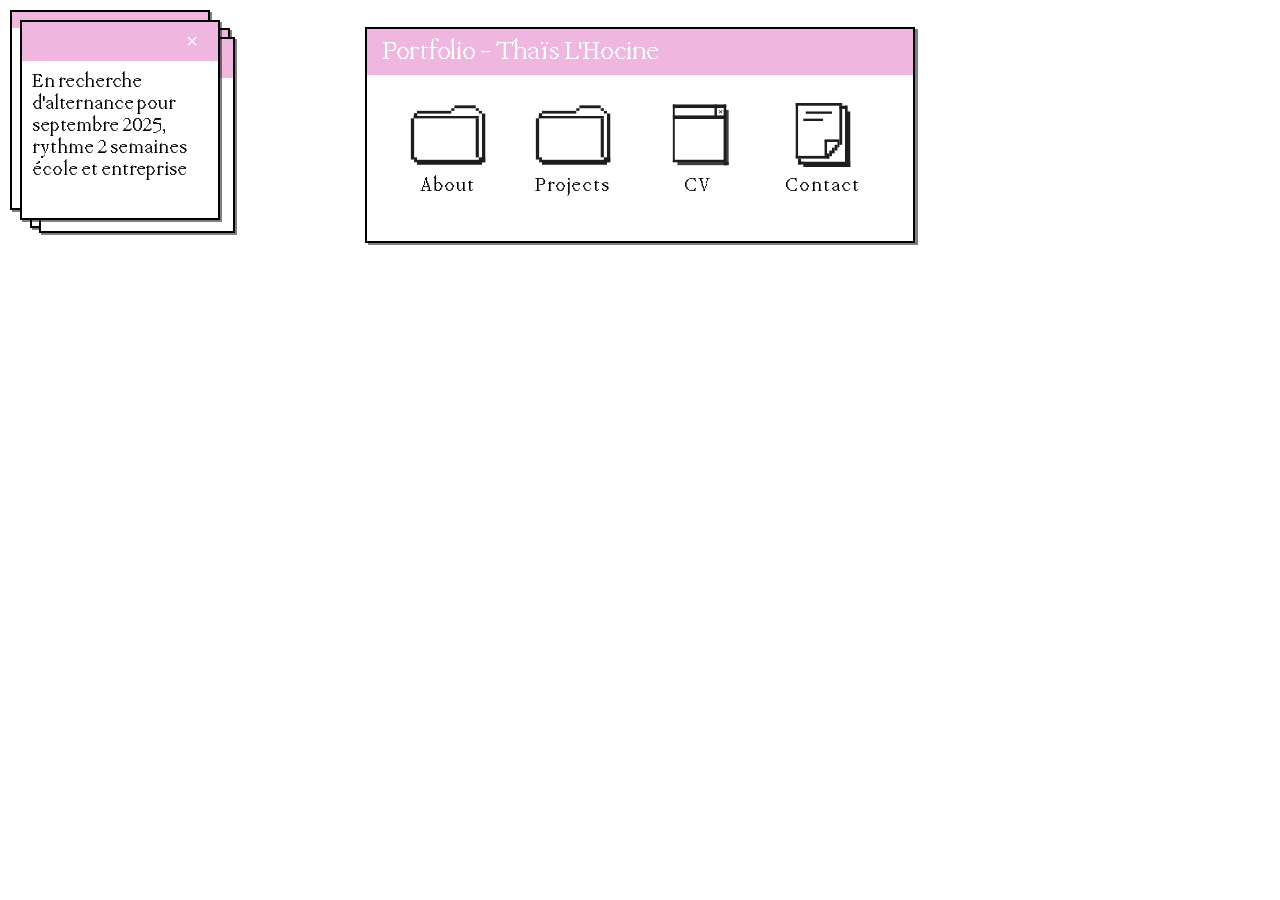
==== index.html @ cab05cb4 "Update index.html" ====
<!DOCTYPE html>
<html lang="fr">
<head>
    <meta charset="UTF-8">
    <meta name="viewport" content="width=device-width, initial-scale=1.0">
    <title>Thaïs L'Hocine - Portfolio</title>
    <link rel="stylesheet" href="style.css">
</head>
<body>
    
    
    <video id="background-video" autoplay loop muted playsinline>
        <source src="ma-video.mp4" type="video/mp4">
    </video>

    <div class="">
        <div class="window" id="main-window">
            <div class="window-header">
                <div class="window-title">Portfolio - Thaïs L'Hocine</div>
            </div>
            
            <div class="window-content">
                <div class="folder-grid">
                    <div class="folder" data-section="about">
                        <img class="folder-icon" src="projects.svg" alt="About">
                        <span>About</span>
                    </div>
                    <div class="folder" data-section="projects">
                        <img class="folder-icon" src="projects.svg" alt="Projects">
                        <span>Projects</span>
                    </div>
                    <div class="folder" data-section="cv">
                        <img class="folder-icon" src="cv.svg" alt="CV">
                        <span>CV</span>
                    </div>
                    <div class="folder" data-section="contact">
                        <img class="folder-icon" src="contact.svg" alt="Contact">
                        <span>Contact</span>
                    </div>
                </div>
            </div>
        </div>
    </div>

</body>
</html>

</body>
</html>

        <!-- About Windows Stack -->
        <div class="about-window-stack">
            <div class="about-window section-window">
                <div class="window-header">
                    <div class="window-title">About</div>
                    <button class="close-button">×</button>
                </div>
                <div class="window-content">
                    <h1>Thaïs L'Hocine</h1>
                    <br>
                    <p>Bonjour,
                    <br>
                        Je m'appelle Thaïs L'Hocine, étudiante à
                         Gobelins Paris en DN MADE Design numérique
                        spécialité code.
                        </p>
                        <p>Je suis à la recherche d'une
                        alternance où je pourrai mettre en pratique les
                        acquis de ma formation et y évoluer
                        professionnellement.</p>
                </div>
            </div>
            <div class="about-window section-window">
                <div class="window-header">
                    <div class="window-title">About</div>
                    <button class="close-button">×</button>
                </div>
                <div class="window-content">
                    <h1>Thaïs L'Hocine</h1>
                    <br>
                    <p>Bonjour,
                    <br>
                        je m'appelle Thaïs L'Hocine, étudiante à
                        l'école des Gobelins en DN MADE Design numérique
                        spécialité code.
                        </p>
                        <p>Je suis à la recherche d'une
                        alternance où je pourrai mettre en pratique les
                        acquis de ma formation et y évoluer
                        professionnellement.</p>
                </div>
            </div>
            <div class="about-window section-window">
                <div class="window-header">
                    <div class="window-title">About</div>
                    <button class="close-button">×</button>
                </div>
                <div class="window-content">
                    <h1>Thaïs L'Hocine</h1>
                    <br>
                    <p>Bonjour,
                    <br>
                        je m'appelle Thaïs L'Hocine, étudiante à
                        l'école des Gobelins en DN MADE Design numérique
                        spécialité code.
                        </p>
                        <p>Je suis à la recherche d'une
                        alternance où je pourrai mettre en pratique les
                        acquis de ma formation et y évoluer
                        professionnellement.</p>
                </div>
            </div>
        </div>

        <!-- Projects Windows Stack -->
        <div class="project-window-stack">
            <div class="projects-window section-window">
                <div class="window-header">
                    <div class="window-title">Projects</div>
                    <button class="close-button">×</button>
                </div>
                <div class="window-content">
                    <div class="projects-grid" id="projects-grid"></div>
                </div>
            </div>
            <div class="projects-window section-window">
                <div class="window-header">
                    <div class="window-title">Projects</div>
                    <button class="close-button">×</button>
                </div>
                <div class="window-content">
                    <div class="projects-grid"></div>
                </div>
            </div>
            <div class="projects-window section-window">
                <div class="window-header">
                    <div class="window-title">Projects</div>
                    <button class="close-button">×</button>
                </div>
                <div class="window-content">
                    <div class="projects-grid"></div>
                </div>
            </div>
        </div>

        <!-- CV Windows Stack -->
        <div class="cv-window-stack">
            <div class="cv-window section-window">
                <div class="window-header">
                    <div class="window-title">CV</div>
                    <button class="close-button">×</button>
                </div>
                <div class="window-content">
                    <h2>Qui suis-je ?</h2>
                    <div class="cv-content">
                        <h3>Formation</h3>
                        <p>DN MADE Design </p>
                            Gobelins Paris </p>

                        <a href="cv-thais-lhocine.pdf" download class="download-cv-btn">
                            <svg width="24" height="24" viewBox="0 0 24 24" fill="none" stroke="currentColor" stroke-width="2">
                                <path d="M21 15v4a2 2 0 0 1-2 2H5a2 2 0 0 1-2-2v-4"/>
                                <polyline points="7 10 12 15 17 10"/>
                                <line x1="12" y1="15" x2="12" y2="3"/>
                            </svg>
                            Mon CV.pdf
                        </a>
                    </div>
                </div>
            </div>
            <div class="cv-window section-window">
                <div class="window-header">
                    <div class="window-title">CV</div>
                    <button class="close-button">×</button>
                </div>
                <div class="window-content">
                    <h2>Curriculum Vitae</h2>
                    <div class="cv-content">
                        <p>DN MADE Design </p>
                            Gobelins Paris </p>

                        <a href="cv-thais-lhocine.pdf" download class="download-cv-btn">
                            <svg width="24" height="24" viewBox="0 0 24 24" fill="none" stroke="currentColor" stroke-width="2">
                                <path d="M21 15v4a2 2 0 0 1-2 2H5a2 2 0 0 1-2-2v-4"/>
                                <polyline points="7 10 12 15 17 10"/>
                                <line x1="12" y1="15" x2="12" y2="3"/>
                            </svg>
                            Mon CV.pdf
                        </a>
                    </div>
                </div>
            </div>
            <div class="cv-window section-window">
                <div class="window-header">
                    <div class="window-title">CV</div>
                    <button class="close-button">×</button>
                </div>
                <div class="window-content">
                    <h2>Curriculum Vitae</h2>
                    <div class="cv-content">
                        <p>DN MADE Design </p>
                            Gobelins Paris </p>
                        <a href="cv-thais-lhocine.pdf" download class="download-cv-btn">
                            <svg width="24" height="24" viewBox="0 0 24 24" fill="none" stroke="currentColor" stroke-width="2">
                                <path d="M21 15v4a2 2 0 0 1-2 2H5a2 2 0 0 1-2-2v-4"/>
                                <polyline points="7 10 12 15 17 10"/>
                                <line x1="12" y1="15" x2="12" y2="3"/>
                            </svg>
                            Mon CV.pdf
                        </a>
                    </div>
                </div>
            </div>
        </div>

        <!-- Contact Windows Stack -->
        <div class="contact-window-stack">
            <div class="contact-window section-window">
                <div class="window-header">
                    <div class="window-title">Contact</div>
                    <button class="close-button">×</button>
                </div>
                <div class="window-content">
                    <div class="contact-links">
                        <a href="mailto:thais.lhocine@edu.gobelins.fr" class="contact-link">
                            <svg width="24" height="24" viewBox="0 0 24 24" fill="none" stroke="currentColor" stroke-width="2">
                                <rect width="20" height="16" x="2" y="4" rx="2"/>
                                <path d="m22 7-8.97 5.7a1.94 1.94 0 0 1-2.06 0L2 7"/>
                            </svg>
                            thais.lhoc@gmail.com
                        </a>
                        <a href="tel:0766667687" class="contact-link">
                            <svg width="24" height="24" viewBox="0 0 24 24" fill="none" stroke="currentColor" stroke-width="2">
                                <path d="M22 16.92v3a2 2 0 0 1-2.18 2 19.79 19.79 0 0 1-8.63-3.07 19.5 19.5 0 0 1-6-6 19.79 19.79 0 0 1-3.07-8.67A2 2 0 0 1 4.11 2h3a2 2 0 0 1 2 1.72 12.84 12.84 0 0 0 .7 2.81 2 2 0 0 1-.45 2.11L8.09 9.91a16 16 0 0 0 6 6l1.27-1.27a2 2 0 0 1 2.11-.45 12.84 12.84 0 0 0 2.81.7A2 2 0 0 1 22 16.92z"/>
                            </svg>
                            07 66 66 76 87
                        </a>
                        <a href="www.linkedin.com/in/thaïs-l’hocine-795747280" target="_blank" rel="noopener noreferrer" class="contact-link">
                            <svg width="24" height="24" viewBox="0 0 24 24" fill="none" stroke="currentColor" stroke-width="2">
                                <path d="M16 8a6 6 0 0 1 6 6v7h-4v-7a2 2 0 0 0-2-2 2 2 0 0 0-2 2v7h-4v-7a6 6 0 0 1 6-6z"/>
                                <rect width="4" height="12" x="2" y="9"/>
                                <circle cx="4" cy="4" r="2"/>
                            </svg>
                            Thaïs L'Hocine
                        </a>
                    </div>
                </div>
            </div>
            
            <div class="contact-window section-window">
                <div class="window-header">
                    <div class="window-title">Contact</div>
                    <button class="close-button">×</button>
                </div>
                <div class="window-content">
                    <div class="contact-links">
                        <a href="mailto:thais.lhocine@edu.gobelins.fr" class="contact-link">
                            <svg width="24" height="24" viewBox="0 0 24 24" fill="none" stroke="currentColor" stroke-width="2">
                                <rect width="20" height="16" x="2" y="4" rx="2"/>
                                <path d="m22 7-8.97 5.7a1.94 1.94 0 0 1-2.06 0L2 7"/>
                            </svg>
                            thais.lhoc@gmail.com
                        </a>
                        <a href="tel:0766667687" class="contact-link">
                            <svg width="24" height="24" viewBox="0 0 24 24" fill="none" stroke="currentColor" stroke-width="2">
                                <path d="M22 16.92v3a2 2 0 0 1-2.18 2 19.79 19.79 0 0 1-8.63-3.07 19.5 19.5 0 0 1-6-6 19.79 19.79 0 0 1-3.07-8.67A2 2 0 0 1 4.11 2h3a2 2 0 0 1 2 1.72 12.84 12.84 0 0 0 .7 2.81 2 2 0 0 1-.45 2.11L8.09 9.91a16 16 0 0 0 6 6l1.27-1.27a2 2 0 0 1 2.11-.45 12.84 12.84 0 0 0 2.81.7A2 2 0 0 1 22 16.92z"/>
                            </svg>
                            07 66 66 76 87
                        </a>
                        <a href="www.linkedin.com/in/thaïs-l’hocine-795747280" target="_blank" rel="noopener noreferrer" class="contact-link">
                            <svg width="24" height="24" viewBox="0 0 24 24" fill="none" stroke="currentColor" stroke-width="2">
                                <path d="M16 8a6 6 0 0 1 6 6v7h-4v-7a2 2 0 0 0-2-2 2 2 0 0 0-2 2v7h-4v-7a6 6 0 0 1 6-6z"/>
                                <rect width="4" height="12" x="2" y="9"/>
                                <circle cx="4" cy="4" r="2"/>
                            </svg>
                            Thaïs L'Hocine
                        </a>
                    </div>
                </div>
            </div>
            <div class="contact-window section-window">
                <div class="window-header">
                    <div class="window-title">Contact</div>
                    <button class="close-button">×</button>
                </div>
                <div class="window-content">
                    <div class="contact-links">
                        <a href="mailto:thais.lhocine@edu.gobelins.fr" class="contact-link">
                            <svg width="24" height="24" viewBox="0 0 24 24" fill="none" stroke="currentColor" stroke-width="2">
                                <rect width="20" height="16" x="2" y="4" rx="2"/>
                                <path d="m22 7-8.97 5.7a1.94 1.94 0 0 1-2.06 0L2 7"/>
                            </svg>
                            thais.lhoc@gmail.com
                        </a>
                        <a href="tel:0766667687" class="contact-link">
                            <svg width="24" height="24" viewBox="0 0 24 24" fill="none" stroke="currentColor" stroke-width="2">
                                <path d="M22 16.92v3a2 2 0 0 1-2.18 2 19.79 19.79 0 0 1-8.63-3.07 19.5 19.5 0 0 1-6-6 19.79 19.79 0 0 1-3.07-8.67A2 2 0 0 1 4.11 2h3a2 2 0 0 1 2 1.72 12.84 12.84 0 0 0 .7 2.81 2 2 0 0 1-.45 2.11L8.09 9.91a16 16 0 0 0 6 6l1.27-1.27a2 2 0 0 1 2.11-.45 12.84 12.84 0 0 0 2.81.7A2 2 0 0 1 22 16.92z"/>
                            </svg>
                            07 66 66 76 87
                        </a>
                        <a href="www.linkedin.com/in/thaïs-l’hocine-795747280" target="_blank" rel="noopener noreferrer" class="contact-link">
                                
                            </svg>
                            Thaïs L'Hocine
                        </a>
                    </div>
                </div>
            </div>
        </div>


        
        <div class="search-window-stack" id="job-popup" >
            <div class="search-window">
                <div class="window-header">
                    <div class="window-title"></div>
                </div>
                <div class="content">
                     <h4>En recherche d'alertance pour septembre 2025, ryhtme 2 semaines école et entprise</h4>
                    
                </div>
            </div>

    
            
            <div class="search-window-stack" id="job-popup">
                <div class="search-window">
                    <div class="window-header">
                        <div class="window-title"></div>
                        <button class="close-button">×</button>
                    </div>
                    <div class="content">
                        </h4>En recherche d'alternance pour septembre 2025, rythme 2 semaines école et entreprise<h4>
                    </div>
                </div>
            </div>
            
            <div class="search-window" id="job-popup" >
                <div class="window-header">
                    <div class="window-title">/div>
                    <button class="close-button">×</button>
                </div>
                <div class="content">
                    <b></b><br>
                    
                </div>
            </div>
        
            <div class="search-window">
                <div class="window-header">
                    <div class="window-title"></div>
                    <button class="close-button">×</button>
                </div>
                <div class="content">
                    <b> </b><br>
                   
                </div>
            </div>
        </div>


        <!-- Project Details Container -->
        <div id="project-details"></div>
    </div>
    <script src="projects.js"></script>
    <script src="main.js"></script>



    <div id="popup" class="popup">
        
        <div class="popup-content">
            <span class="close-btn">&times;</span>
            <p>Vous recrutez ? Contactez moi ! </p>
        </div>
    </div>

    
    
    
</body>
</html>
---- style.css ----
@font-face {
    font-family: 'PP Mondwest';
    src: url('PPMondwest-Regular.woff2') format('woff2'),
        url('PPMondwest-Regular.woff') format('woff');
    font-weight: normal;
    font-style: normal;
    font-display: swap;
}


* {
    margin: 0;
    padding: 0;
    box-sizing: border-box;
}



body {
    font-family: 'PP Mondwest', monospace;
    font-size: 20px;
    background-color: #ffffff;
    height: 100vh;
    display: flex;
    justify-content: center;
    align-items: center;
    color: #000000;
}



h1 {
    font-family: 'PP Mondwest'; 
    color: #000000;

}

.folder-grid{
    color: #000000;
}

.folder span {
    font-family: 'PP Mondwest';
    font-size: 20px !important;
    letter-spacing: 1px;
}

.desktop {
    width: 100%;
    height: 100%;
    padding: 20px;
    position: relative;
    
}

#background-video {
    position: fixed;
    top: 0;
    left: 0;
    width: 100vw;
    height: 100vh;
    object-fit: cover;
    z-index: -1; /* Positionne derrière tout le contenu */
}

.project-detail {
    position: fixed;
    top: 0;
    left: 0;
    width: 100%;
    height: 100%;
    background-color: rgba(0, 0, 0, 0.7); 
    z-index: 1000;
    display: none;
    overflow-y: auto;
}

.window {
    background: #ffffff;
    width: 90%;
    width: 550px;
    overflow: hidden;
    border: 2px solid #000000;
    box-shadow: 3px 2px 0 rgba(0, 0, 0, 0.5);    
    position: absolute;
    top: 15%;
    left: 50%;
    transform: translate(-50%, -50%); /* Centre parfaitement */

}

.window-content {
    padding: 18px;
    background: #ffffff;
}

.window-header {
    background: #EFB6DF;
    color: #ffffff;
    padding: 8px 15px;
    display: flex;
    justify-content: space-between;
    align-items: center;
    cursor: move;
}



.window-title {
    font-size: 28px

}
.close-button {
    background: none;
    border: none;
    color: #fff;
    font-size: 20px;
    cursor: pointer;
    padding: 0 5px;
}

.folder-grid {
    display: grid;
    grid-template-columns: repeat(auto-fit, minmax(120px, 1fr));
    width: 500px;
    height: 130px;
}

.folder {
    display: flex;
    flex-direction: column;
    align-items: center;
    cursor: pointer;
    padding: 10px;
    transition: all 0.2s ease;
}

.folder:hover {
    background-color: rgba(255, 183, 255, 0.1);
    transform: translateY(-2px);
}

.folder:active {
    transform: translateY(0);
}

.folder-icon {
    width: 164px;
    height: 64px;
    margin-bottom: 8px;
    transition: transform 0.2s ease;
}

.folder:hover .folder-icon {
    transform: scale(1.1);
}

.folder span {
    text-align: center;
    font-size: 14px;
}

/* About Windows Stack */
.about-window-stack {
    position: absolute;
    bottom: 20px;
    left: 5%;
    width: 350px;
    height: 350px;
    z-index: 10;
    
}

.about-window {
    width: 100%;
    height: 100%;
    position: absolute;
    border: 2px solid #000000;
    box-shadow: 2px 2px 0 rgba(0, 0, 0, 0.5);
    background: white;
}

.about-window:nth-child(1) {
    top: 0;
    left: 0;
    z-index: 3;
}

.about-window:nth-child(2) {
    top: 10px;
    left: 10px;
    z-index: 2;
}

.about-window:nth-child(3) {
    top: 20px;
    left: 20px;
    z-index: 1;
}

.project-window-stack {
    position: absolute;
    top: 250px;
    left: 50%;
    transform: translateX(-50%);
    width: 500px;
    height: 700px;
    z-index: 20;
}

.projects-window {
    width: 100%;
    height: 100%;
    position: absolute; 
    border: 2px solid #000000;
    box-shadow: 2px 2px 0 rgba(0, 0, 0, 0.5);
    background: white;
    box-sizing: border-box; /* Ajout important */
    overflow: hidden; /* Empêche le contenu de déborder */
}

.projects-window:nth-child(1) {
    top: 0;
    left: 0;
    z-index: 4;
}

.projects-window:nth-child(2) {
    top: 10px;
    left: 10px;
    z-index: 2;
}

.projects-window:nth-child(3) {
    top: 20px;
    left: 20px;
    z-index: 1;
}


.projects-window .window-content {
    height: calc(100% - 30px); 
    overflow: auto; 
    box-sizing: border-box;
}

.cv-window-stack {
    position: absolute;
    top: 80px;
    left: 75%;
    width: 320px;
    height: 320px;
    z-index: 15;
    transform: rotate(0deg);
}

.cv-window {
    width: 100%;
    height: 100%;
    position: absolute;
    border: 2px solid #000000;
    box-shadow: 2px 2px 0 rgba(0, 0, 0, 0.5);
    background: white;
    transform: rotate(0deg);
}

.cv-window:nth-child(1) {
    top: 0;
    left: 0;
    z-index: 3;
}

.cv-window:nth-child(2) {
    top: 10px;
    left: 10px;
    z-index: 2;
}

.cv-window:nth-child(3) {
    top: 20px;
    left: 20px;
    z-index: 1;
}

.contact-window-stack {
    position: absolute;
    top: 80%;
    left: 70%;
    transform: translateY(-50%);
    width: 300px;
    height: 300px;
    z-index: 15;
}

.contact-window {
    width: 100%;
    height: 100%;
    position: absolute;
    border: 2px solid #000000;
    box-shadow: 2px 2px 0 rgba(0, 0, 0, 0.5);
    background: white;
}

.contact-window:nth-child(1) {
    top: 0;
    left: 0;
    z-index: 3;
    
}

.contact-window:nth-child(2) {
    top: 10px;
    left: 10px;
    z-index: 2;
}

.contact-window:nth-child(3) {
    top: 20px;
    left: 20px;
    z-index: 1;
}

.search-window-stack {
    position: absolute;
    top: 10px;
    left: 10px;
    width: 200px;
    height: 200px;
    z-index: 1000;
    display: block !important;
    padding: 2%
}

#job-popup .content {
    overflow: hidden;
    margin-left: 10px;
    top: 80px; /* Déplace le texte vers le bas */
}


#job-popup .content {
    margin-top: 10px; 
    padding: auto;
}

#search-window .content {
    top: 80px;
}

.search-window {
    width: 100%;
    height: 100%;
    position: absolute;
    border: 2px solid #000000;
    box-shadow: 2px 2px 0 rgba(0, 0, 0, 0.5);
    background: white;
}

.search-window:nth-child(1) {
    top: 0;
    left: 0;
    z-index: 3;
}

.search-window:nth-child(2) {
    top: 7px;
    left: 7px;
    z-index: 1;
}

.search-window:nth-child(3) {
    top: 18px;
    left: 20px;
    z-index: 1;
}

.about-window:hover,
.projects-window:hover,
.cv-window:hover,
.contact-window:hover,
.search-window:hover {
    z-index: 100;
    transform: scale(1.02);
    box-shadow: 4px 4px 0 rgba(0, 0, 0, 0.3);
}

.projects-grid {
    display: grid;
    grid-template-columns: repeat(auto-fit, minmax(280px, 1fr));
    gap: 25px;
    padding: 20px;
}

.project-card {
    border: 2px solid #000;
    overflow: hidden;
    transition: all 0.3s ease;
    background: #fff;
    position: relative;
}

.project-card:hover {
    transform: translateY(-5px);
    box-shadow: 0 5px 15px rgba(0, 0, 0, 0.3);
}

.project-image {
    position: relative;
    overflow: hidden;
}

.project-card img {
    width: 100%;
    height: 200px;
    object-fit: cover;
    transition: transform 0.3s ease;
}

.project-card:hover img {
    transform: scale(1.05);
}


.project-info {
    padding: 20px;
}

.project-title {
    font-weight: bold;
    margin-bottom: 10px;
    font-size: 20px;
}

.project-description {
    font-size: 14px;
    color: #ffffff;
    margin-bottom: 15px;
    line-height: 1.4;
}

.project-detail {
    position: fixed;
    top: 0;
    left: 0;
    width: 100%;
    height: 100%;
    background: #cccdd1;
    z-index: 1000;
    display: none;
    overflow-y: auto;
}

.project-detail.active {
    display: block;
}

.back-button {
    position: fixed;
    top: 20px;
    left: 20px;
    display: flex;
    align-items: center;
    gap: 5px;
    background: none;
    border: none;
    cursor: pointer;
    font-family: "PP Mondwest";
    font-size: 22px;
    z-index: 1001;
}

.project-detail-content {
    max-width: 800px;
    margin: 60px auto 20px;
    padding: 20px;
}

.project-detail-title {
    font-size: 26px;
    margin-bottom: 20px;
}

.project-detail-image {
    width: 100%;
    max-height: 500px;
    object-fit: cover;
    margin-bottom: 20px;
}

.project-detail-video {
    width: 100%;
    margin-bottom: 20px;
}

.project-detail-video-container {
    position: relative;
    padding-bottom: 56.25%;
    height: 0;
    overflow: hidden;
    border-radius: 8px;
    margin-bottom: 20px;
}

.project-detail-video-container iframe {
    position: absolute;
    top: 0;
    left: 0;
    width: 100%;
    height: 100%;
    border: none;
    margin-bottom: 20px;
}

.section-window .window-content {
    overflow-y: auto; /* Active le défilement vertical */
    max-height: calc(80vh - 40px); /* Réserve de l'espace pour le header */
}


.photo-grid {
    display: grid;
    grid-template-columns: repeat(auto-fit, minmax(300px, 1fr));
    gap: 20px;
    margin-bottom: 20px;
}

.photo-item {
    border-radius: 8px;
    overflow: hidden;
    box-shadow: 0 2px 8px rgba(0, 0, 0, 0.1);
}

.photo-item img {
    width: 100%;
    height: auto;
    display: block;
    transition: transform 0.3s ease;
}

.photo-item:hover img {
    transform: scale(1.05);
}

/* Contact Links */
.contact-links {
    display: flex;
    flex-direction: column;
    gap: 15px;
}

.contact-link {
    display: flex;
    align-items: center;
    gap: 10px;
    padding: 10px;
    border: 2px solid #000;
    border-radius: 5px;
    text-decoration: none;
    color: #000;
    transition: all 0.3s ease;
    background: #fff;
}

.contact-link:hover {
    background-color: rgba(0, 0, 0, 0.1);
    transform: translateY(-2px);
    box-shadow: 0 1px 10px rgba(0, 0, 0, 0.1);
}

/* CV Content */
.cv-content {
    padding: 20px;
}

.cv-content h3 {
    font-size: 20px;
    margin-bottom: 15px;
    margin-top: 25px;
}

.cv-content h3:first-child {
    margin-top: 0;
}

.cv-content ul {
    list-style-type: none;
    margin-left: 20px;
}

.cv-content li {
    margin-bottom: 10px;
    position: relative;
}

.cv-content li:before {
    content: "•";
    position: absolute;
    left: -15px;
}

.download-cv-btn {
    display: flex;
    align-items: center;
    gap: 10px;
    text-decoration: none;
    color: #ecbae1;
    padding: 10px;
    border: 2px solid #000;
    border-radius: 5px;
    margin-top: 20px;
    transition: all 0.3s ease;
    background: #fff;
    width: fit-content;
}

.download-cv-btn:hover {
    background-color: rgba(0, 0, 0, 0.1);
    transform: translateY(-2px);
}

.popup {
    display: none; /* Caché au début */
    position: fixed;
    top: 0;
    left: 0;
    width: 100vw;
    height: 100vh;
    background-color: rgba(0, 0, 0, 0.8); /* Fond sombre agressif */
    z-index: 1000;
    justify-content: center;
    align-items: center;
    animation: fadeIn 0.5s ease-in-out; /* Animation d'apparition */
}

@keyframes fadeIn {
    from { opacity: 0; }
    to { opacity: 1; }
}

.popup-content {
    background: rgb(255, 58, 58);
    color: transparent; /* Seulement pour le texte dans .popup-content */
    -webkit-text-stroke: 1px white; /* Contour pour le texte principal */
    padding: 55px;
    text-align: center;
    font-size: 30px;
    box-shadow: 0px 0px 20px rgba(255, 0, 0, 0.8);
    transform: scale(1.1);
    transition: transform 0.3s ease;
    position: relative; /* Nécessaire pour positionner correctement la croix */
}

.close-btn {
    position: absolute;
    top: 10px; /* Ajusté pour éviter le bord */
    right: 25px;
    font-size: 20px;
    cursor: pointer;
    color: white !important; /* Force la couleur blanche */
    -webkit-text-stroke: 0 !important; /* Désactive le contour */
    text-stroke: 0 !important;
    z-index: 10; /* Au-dessus du contenu */
}

.project-detail-video {
    width: 100%;
    margin: 20px 0;
    display: flex;
    justify-content: center;
    align-items: center;
}

.project-detail-video-container {
    width: 100%;
    max-width: 800px;
    background: #000;
    border-radius: 8px;
    box-shadow: 0 4px 12px rgba(0, 0, 0, 0.15);
    overflow: hidden;
}

/* Style minimaliste pour la vidéo en boucle */
.project-detail-video-container video {
    width: 100%;
    height: auto;
    display: block;
    /* Optimisation pour un rendu net */
    image-rendering: crisp-edges;
    -webkit-transform: translateZ(0);
    transform: translateZ(0);
    /* Cache tous les contrôles */
    -webkit-media-controls {
        display: none !important;
    }
}

/* Supprime tous les contrôles natifs */
.project-detail-video-container video::-webkit-media-controls-enclosure {
    display: none !important;
}

.project-detail-video-container video::-webkit-media-controls-panel {
    display: none !important;
}

.project-detail-video-container video::-webkit-media-controls-play-button,
.project-detail-video-container video::-webkit-media-controls-mute-button,
.project-detail-video-container video::-webkit-media-controls-timeline,
.project-detail-video-container video::-webkit-media-controls-current-time-display,
.project-detail-video-container video::-webkit-media-controls-time-remaining-display,
.project-detail-video-container video::-webkit-media-controls-fullscreen-button {
    display: none !important;
}

@media (max-width: 768px) {
    .project-detail-video-container {
        border-radius: 0;
    }
    .project-detail-video {
        margin: 10px -15px;
    }
}

.photo-gallery-container {
    width: 100%;
    max-width: 1200px;
    margin: 0 auto;
    position: relative;
}

/*/* Grille principale */
.photo-grid {
    display: grid;
    grid-template-columns: 1fr;
    gap: 20px;
    margin-bottom: 20px;
  }
  
  .photo-item {
    display: none;
    position: relative;
    border-radius: 12px;
    overflow: hidden;
    box-shadow: 0 8px 32px rgba(0, 0, 0, 0.12);
    transition: all 0.4s cubic-bezier(0.4, 0, 0.2, 1);
    aspect-ratio: 16/10;
    background: linear-gradient(135deg, #f5f7fa 0%, #c3cfe2 100%);
    max-height: 70vh;
  }
  
  .photo-item.active {
    display: block;
    animation: fadeInUp 0.6s cubic-bezier(0.4, 0, 0.2, 1);
  }
  
  .photo-item:hover {
    transform: translateY(-4px);
    box-shadow: 0 16px 48px rgba(0, 0, 0, 0.18);
  }
  
  .photo-item img {
    width: 100%;
    height: 100%;
    object-fit: cover;
    object-position: center;
    cursor: pointer;
    transition: transform 0.4s ease;
  }
  
  .photo-item:hover img {
    transform: scale(1.05);
  }
  
  /* Caption moderne */
  .photo-caption {
    position: absolute;
    bottom: 0;
    left: 0;
    right: 0;
    background: linear-gradient(transparent, rgba(0, 0, 0, 0.8));
    color: white;
    padding: 20px 16px 16px;
    opacity: 0;
    transition: opacity 0.3s ease;
    font-size: 14px;
    font-weight: 500;
  }
  
  .photo-item:hover .photo-caption {
    opacity: 1;
  }
  
  /* Contrôles de navigation modernes */
  .gallery-controls {
    display: flex;
    justify-content: center;
    align-items: center;
    gap: 20px;
    margin-bottom: 12px;
  }
  
  .gallery-nav {
    background: rgba(222, 152, 235, 0.7);
    color: white;
    border: none;
    width: 44px;
    height: 44px;
    border-radius: 50%;
    font-size: 18px;
    cursor: pointer;
    transition: all 0.3s cubic-bezier(0.4, 0, 0.2, 1);
    display: flex;
    align-items: center;
    justify-content: center;
    position: relative;
    overflow: hidden;
  }
  
  .gallery-nav::before {
    content: '';
    position: absolute;
    top: 0;
    left: -100%;
    width: 100%;
    height: 100%;
    background: linear-gradient(90deg, transparent, rgba(255, 255, 255, 0.3), transparent);
    transition: left 0.5s;
  }
  
  .gallery-nav:hover {
    background: rgba(0,0,0,0.9);
    transform: scale(1.1);
  }
  
  .gallery-nav:hover::before {
    left: 100%;
  }
  
  .gallery-nav:active {
    transform: scale(0.95);
  }
  
  .gallery-nav:disabled {
    opacity: 0.5;
    cursor: not-allowed;
    transform: none;
  }
  
  .gallery-counter {
    font-size: 16px;
    color: #333;
    font-weight: 500;
    min-width: 60px;
    text-align: center;
  }
  
  /* Miniatures améliorées */
  .photo-thumbnails {
    display: flex;
    gap: 12px;
    overflow-x: auto;
    padding: 16px 0;
    scrollbar-width: thin;
    scrollbar-color: rgba(102, 126, 234, 0.3) transparent;
    margin-bottom: 28px;
    scroll-behavior: smooth;
  }
  
  .photo-thumbnails::-webkit-scrollbar {
    height: 8px;
  }
  
  .photo-thumbnails::-webkit-scrollbar-track {
    background: rgba(0, 0, 0, 0.05);
    border-radius: 4px;
  }
  
  .photo-thumbnails::-webkit-scrollbar-thumb {
    background: linear-gradient(135deg, #667eea 0%, #764ba2 100%);
    border-radius: 4px;
    transition: background 0.3s ease;
  }
  
  .photo-thumbnails::-webkit-scrollbar-thumb:hover {
    background: linear-gradient(135deg, #5a67d8 0%, #6b46c1 100%);
  }
  
  .thumbnail {
    flex: 0 0 85px;
    height: 65px;
    border-radius: 8px;
    overflow: hidden;
    cursor: pointer;
    opacity: 0.6;
    transition: all 0.3s cubic-bezier(0.4, 0, 0.2, 1);
    border: 3px solid transparent;
    position: relative;
  }
  
  .thumbnail::after {
    content: '';
    position: absolute;
    top: 0;
    left: 0;
    right: 0;
    bottom: 0;
    background: linear-gradient(135deg, rgba(102, 126, 234, 0.2), rgba(118, 75, 162, 0.2));
    opacity: 0;
    transition: opacity 0.3s ease;
  }
  
  .thumbnail.active {
    opacity: 1;
    border-color: #667eea;
    transform: translateY(-2px);
    box-shadow: 0 4px 12px rgba(102, 126, 234, 0.3);
  }
  
  .thumbnail:hover {
    opacity: 1;
    transform: translateY(-1px) scale(1.05);
  }
  
  .thumbnail:hover::after {
    opacity: 1;
  }
  
  .thumbnail img {
    width: 100%;
    height: 100%;
    object-fit: cover;
    transition: transform 0.3s ease;
  }
  
  .thumbnail:hover img {
    transform: scale(1.1);
  }
  
  /* Mode plein écran supprimé - remplacé par un simple overlay si nécessaire
  .photo-item.fullscreen {
    display: none !important;
  }
  
  .photo-item.fullscreen img {
    display: none !important;
  }
  */
  
  /* Bouton de fermeture supprimé avec la fonction zoom
  .fullscreen-close {
    display: none;
  }
  */
  
  /* Animations */
  @keyframes fadeIn {
    from { 
      opacity: 0;
    }
    to { 
      opacity: 1;
    }
  }
  
  @keyframes fadeInUp {
    from { 
      opacity: 0;
      transform: translateY(30px);
    }
    to { 
      opacity: 1;
      transform: translateY(0);
    }
  }
  
  /* Loading skeleton */
  .photo-item.loading {
    background: linear-gradient(90deg, #f0f0f0 25%, #e0e0e0 50%, #f0f0f0 75%);
    background-size: 200% 100%;
    animation: loading 1.5s infinite;
  }
  
  @keyframes loading {
    0% {
      background-position: 200% 0;
    }
    100% {
      background-position: -200% 0;
    }
  }
  
  /* Responsive amélioré */
  @media (max-width: 768px) {
    .photo-item {
      aspect-ratio: 4/3;
      border-radius: 10px;
      max-height: 60vh;
    }
    
    .thumbnail {
      flex: 0 0 70px;
      height: 55px;
    }
    
    .gallery-controls {
      gap: 16px;
      padding: 12px;
    }
    
    .gallery-nav {
      width: 40px;
      height: 40px;
      font-size: 16px;
    }
    
    .photo-thumbnails {
      gap: 8px;
      padding: 12px 0;
    }
    
    .photo-caption {
      padding: 16px 12px 12px;
      font-size: 13px;
    }
  }
  
  @media (max-width: 480px) {
    .photo-item {
      aspect-ratio: 1/1;
      max-height: 50vh;
    }
    
    .gallery-controls {
      gap: 12px;
      padding: 10px;
    }
    
    .gallery-nav {
      width: 36px;
      height: 36px;
      font-size: 14px;
    }
    
    .gallery-counter {
      font-size: 14px;
      min-width: 60px;
    }
  }
  
  /* Grille multi-colonnes pour les détails de projet */
  .project-detail {
    position: fixed;
    top: 0;
    left: 0;
    width: 100%;
    height: 100%;
    background: white;
    padding: 20px;
    z-index: 1000;
    overflow-y: auto;
    animation: slideInRight 0.4s cubic-bezier(0.4, 0, 0.2, 1);
  }
  
  @keyframes slideInRight {
    from {
      transform: translateX(100%);
    }
    to {
      transform: translateX(0);
    }
  }
  
  .project-detail-video {
    width: 100%;
    max-width: 800px;
    margin: 20px auto;
    border-radius: 12px;
    overflow: hidden;
    box-shadow: 0 12px 40px rgba(0, 0, 0, 0.15);
  }
  
  .photo-gallery {
    display: grid;
    grid-template-columns: repeat(auto-fit, minmax(220px, 1fr));
    gap: 16px;
    margin: 24px 0;
  }
  
  .photo-gallery .photo-item {
    display: block;
    border-radius: 12px;
    transition: all 0.3s ease;
  }
  
  .photo-gallery .photo-item:hover {
    transform: translateY(-4px);
    box-shadow: 0 12px 35px rgba(0, 0, 0, 0.15);
  }
  
  .description {
    white-space: pre-line;
    margin-top: 24px;
    line-height: 1.6;
    color: #333;
    font-size: 16px;
  }
  
  /* Indicateur de chargement */
  .loading-indicator {
    display: inline-block;
    width: 20px;
    height: 20px;
    border: 2px solid #f3f3f3;
    border-top: 2px solid #667eea;
    border-radius: 50%;
    animation: spin 1s linear infinite;
    margin: 0 auto;
  }
  
  @keyframes spin {
    0% { transform: rotate(0deg); }
    100% { transform: rotate(360deg); }
  }


@media (max-width: 900px) {
    body {
        font-size: 20px;
        padding: 0;
        overflow-x: hidden;
        height: auto;
        min-height: 100vh;
        display: flex;
        justify-content: center;
        align-items: center;
        background-color: #ffffff;
    }
    
    .popup {
        display: none; /* Caché au début */
        position: fixed;
        top: 0;
        left: 0;
        width: 100vw;
        height: 100vh;
        background-color: rgba(0, 0, 0, 0.8); /* Fond sombre agressif */
        z-index: 1000;
        justify-content: center;
        align-items: center;
        animation: fadeIn 0.5s ease-in-out; /* Animation d'apparition */
    }
    .desktop {
        width: auto;
        height: auto;
        padding: 20px;
        position: relative;
        display: flex;
        align-items: center;
    }

    

    /* CENTRE LE PORTFOLIO */
    .project-window-stack {
        position: relative;
        width: 350px;
        height: 350px;
        top: 0;
        left: 0;
        transform: none !important;
        padding: 10%
    }

    .projects-window {
        font-size: 20px;
        width: 350px;
        height: 700px;
        min-height: 550px;
    }

     
    .folder-grid {
        width: auto;
        grid-template-columns: repeat(2, 1fr);
        gap: 4px;
        padding: 10px;
        height: 200px;
    }


    .folder {
        padding: 5px;
    }

    .folder-icon {
        width: 50px;
        height: 40px;
    }

    .folder span {
        font-size: 8px;
    }

    /* PETITES FENETRES STACK SANS ROTATION */
    .about-window-stack,
    .cv-window-stack,
    .contact-window-stack {
        font-size: 20px;
        position: absolute;
        width: 300px;
        margin: 0;
        transform: none;
    }

    .about-window-stack {
        position: absolute;
        top: 20px;
        left: 160px;
        width: 250px;
        height: 150px;
    }
    

    .cv-window-stack {
        top: 65%;
        right: 10px;
        left: 20px;
        width: 230px;
        height: 110px;

    }

    .contact-window-stack {
        position: absolute;
        top: 67%;
        left: 35%;
        width: 250px;
        height: 100px;
    }
    
    /* ✅ Correctif spécifique Safari */
    @supports (-webkit-touch-callout: none) {
        .contact-window-stack {
            top: 72%; /* ajuste uniquement dans Safari */
        }
    }
    
    /* Style stack simple */
    .about-window, 
    .cv-window,
    .contact-window {
        width: auto nt;
        height: auto !important;
        transform: none !important;
        border: 1px solid #000;
    }

    .about-window:nth-child(1),
    .cv-window:nth-child(1),
    .contact-window:nth-child(1) {
        top: 0;
        left: 0;
    }

    .about-window:nth-child(2),
    .cv-window:nth-child(2),
    .contact-window:nth-child(2) {
        top: 8px;
        left: 8px;
    }

    .about-window:nth-child(3),
    .cv-window:nth-child(3),
    .contact-window:nth-child(3) {
        top: 14px;
        left: 16px;
    }

    /* Fenêtres modales */
    .window {
        font-size: 20px;
        width: 360px !important;
        height: 250px !important;
        top: auto !important;
        left: 50% !important;
    }

    .window-header {
        padding: 8px 12px;
    }

    .window-title {
        font-size: 25px;
    }

    .window-content {
        padding: 10px;
        max-height: 60vh;
        overflow-y: auto;
        font-size: 19px;
    }
}



/* Interactive Projects Styles */
.interactive-project-container {
    display: flex;
    flex-direction: column;
    border: 1px solid #e0e0e0;
    border-radius: 8px;
    overflow: hidden;
    margin-bottom: 24px;
    background-color: #fff;
    box-shadow: 0 2px 8px rgba(0, 0, 0, 0.1);
  }
  
  .code-tabs {
    display: flex;
    background-color: #f5f5f5;
    border-bottom: 1px solid #e0e0e0;
  }
  
  .tab-button {
    padding: 12px 20px;
    border: none;
    background: none;
    cursor: pointer;
    font-size: 14px;
    font-weight: 500;
    color: #555;
    transition: all 0.2s ease;
  }
  
  .tab-button:hover {
    background-color: rgba(0, 0, 0, 0.05);
  }
  
  .tab-button.active {
    color: #007bff;
    border-bottom: 2px solid #007bff;
    background-color: #fff;
  }
  
  .tab-content {
    display: none;
    padding: 16px;
    overflow: auto;
    max-height: 500px;
  }
  
  .tab-content.active {
    display: block;
  }
  
  .tab-content pre {
    margin: 0;
    padding: 16px;
    background-color: #f8f9fa;
    border-radius: 4px;
    overflow-x: auto;
  }
  
  .tab-content code {
    font-family: 'Courier New', Courier, monospace;
    font-size: 14px;
    line-height: 1.5;
    color: #333;
  }
  
  .preview-container {
    width: 100%;
    min-height: 500px;
    display: flex;
    justify-content: center;
    align-items: center;
    overflow: hidden;
  }
  
  /* For code highlighting */
  .language-html {
    color: #e34c26;
  }
  
  .language-css {
    color: #563d7c;
  }
  
  .language-javascript {
    color: #f1e05a;
  }
  
  /* CD Animation styles are already included in the project object */
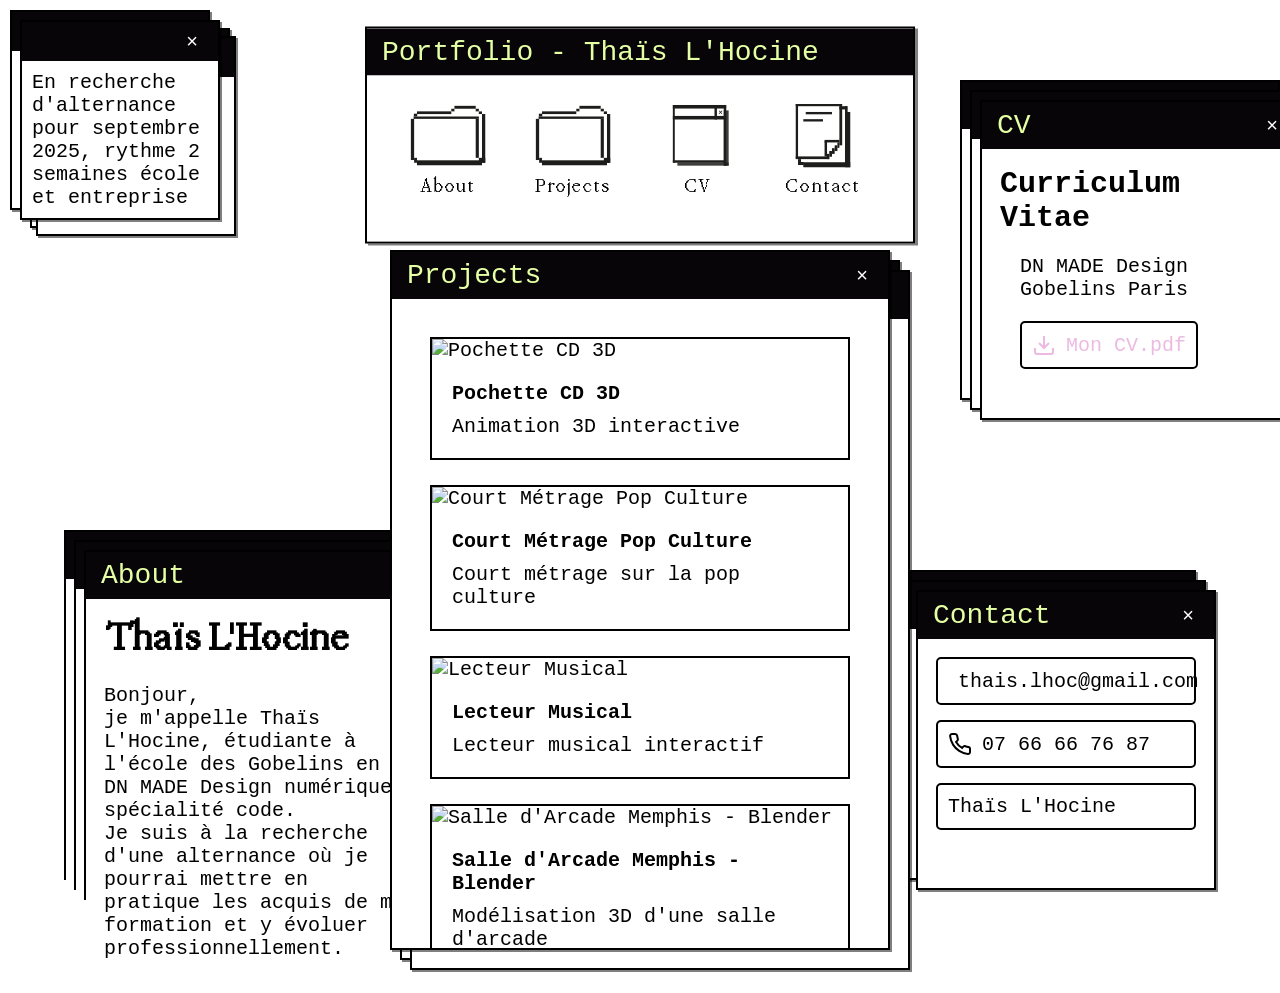
==== commit 9d810100: "Update index.html" ====
--- a/index.html
+++ b/index.html
@@ -10,10 +10,7 @@
 <body>
     
     
-    <video id="background-video" autoplay loop muted playsinline>
-        <source src="ma-video.mp4" type="video/mp4">
-    </video>
-
+  
     <div class="">
         <div class="window" id="main-window">
             <div class="window-header">
@@ -236,7 +233,7 @@
                             </svg>
                             07 66 66 76 87
                         </a>
-                        <a href="www.linkedin.com/in/thaïs-l’hocine-795747280" target="_blank" rel="noopener noreferrer" class="contact-link">
+                        <a href="https://www.linkedin.com/in/thaïs-l'hocine-795747280/" target="_blank" rel="noopener noreferrer" class="contact-link">
                             <svg width="24" height="24" viewBox="0 0 24 24" fill="none" stroke="currentColor" stroke-width="2">
                                 <path d="M16 8a6 6 0 0 1 6 6v7h-4v-7a2 2 0 0 0-2-2 2 2 0 0 0-2 2v7h-4v-7a6 6 0 0 1 6-6z"/>
                                 <rect width="4" height="12" x="2" y="9"/>
@@ -268,7 +265,7 @@
                             </svg>
                             07 66 66 76 87
                         </a>
-                        <a href="www.linkedin.com/in/thaïs-l’hocine-795747280" target="_blank" rel="noopener noreferrer" class="contact-link">
+                        <a href="https://www.linkedin.com/in/thaïs-l'hocine-795747280/" target="_blank" rel="noopener noreferrer" class="contact-link">
                             <svg width="24" height="24" viewBox="0 0 24 24" fill="none" stroke="currentColor" stroke-width="2">
                                 <path d="M16 8a6 6 0 0 1 6 6v7h-4v-7a2 2 0 0 0-2-2 2 2 0 0 0-2 2v7h-4v-7a6 6 0 0 1 6-6z"/>
                                 <rect width="4" height="12" x="2" y="9"/>
@@ -299,7 +296,7 @@
                             </svg>
                             07 66 66 76 87
                         </a>
-                        <a href="www.linkedin.com/in/thaïs-l’hocine-795747280" target="_blank" rel="noopener noreferrer" class="contact-link">
+                        <a href="https://www.linkedin.com/in/thaïs-l'hocine-795747280/" target="_blank" rel="noopener noreferrer" class="contact-link">
                                 
                             </svg>
                             Thaïs L'Hocine
@@ -315,6 +312,7 @@
             <div class="search-window">
                 <div class="window-header">
                     <div class="window-title"></div>
+                    <button class="close-button">×</button>
                 </div>
                 <div class="content">
                      <h4>En recherche d'alertance pour septembre 2025, ryhtme 2 semaines école et entprise</h4>
@@ -323,7 +321,7 @@
             </div>
 
     
-            
+        
             <div class="search-window-stack" id="job-popup">
                 <div class="search-window">
                     <div class="window-header">
@@ -338,7 +336,7 @@
             
             <div class="search-window" id="job-popup" >
                 <div class="window-header">
-                    <div class="window-title">/div>
+                    <div class="window-title"></div>
                     <button class="close-button">×</button>
                 </div>
                 <div class="content">
@@ -366,16 +364,6 @@
     <script src="projects.js"></script>
     <script src="main.js"></script>
 
-
-
-    <div id="popup" class="popup">
-        
-        <div class="popup-content">
-            <span class="close-btn">&times;</span>
-            <p>Vous recrutez ? Contactez moi ! </p>
-        </div>
-    </div>
-
     
     
     
--- a/style.css
+++ b/style.css
@@ -1,377 +1,363 @@
 @font-face {
-    font-family: 'PP Mondwest';
-    src: url('PPMondwest-Regular.woff2') format('woff2'),
-        url('PPMondwest-Regular.woff') format('woff');
-    font-weight: normal;
-    font-style: normal;
-    font-display: swap;
-}
-
+  font-family: 'PP Mondwest';
+  src: url('PPMondwest-Regular.woff2') format('woff2'),
+      url('PPMondwest-Regular.woff') format('woff');
+  font-weight: normal;
+  font-style: normal;
+  font-display: swap;
+}
 
 * {
-    margin: 0;
-    padding: 0;
-    box-sizing: border-box;
-}
-
-
+  margin: 0;
+  padding: 0;
+  box-sizing: border-box;
+}
 
 body {
-    font-family: 'PP Mondwest', monospace;
-    font-size: 20px;
-    background-color: #ffffff;
-    height: 100vh;
-    display: flex;
-    justify-content: center;
-    align-items: center;
-    color: #000000;
-}
-
-
+  font-family: 'PP Mondwest ', monospace;
+  font-size: 20px;
+  background-color: #ffffff;
+  height: 100vh;
+  display: flex;
+  justify-content: center;
+  align-items: center;
+  color: #000000;
+}
 
 h1 {
-    font-family: 'PP Mondwest'; 
-    color: #000000;
-
+  font-family: 'PP Mondwest'; 
+  color: #000000;
 }
 
 .folder-grid{
-    color: #000000;
+  color: #000000;
 }
 
 .folder span {
-    font-family: 'PP Mondwest';
-    font-size: 20px !important;
-    letter-spacing: 1px;
+  font-family: 'PP Mondwest';
+  font-size: 20px !important;
+  letter-spacing: 1px;
 }
 
 .desktop {
-    width: 100%;
-    height: 100%;
-    padding: 20px;
-    position: relative;
-    
+  width: 100%;
+  height: 100%;
+  padding: 20px;
+  position: relative;
 }
 
 #background-video {
-    position: fixed;
-    top: 0;
-    left: 0;
-    width: 100vw;
-    height: 100vh;
-    object-fit: cover;
-    z-index: -1; /* Positionne derrière tout le contenu */
+  position: fixed;
+  top: 0;
+  left: 0;
+  width: 100vw;
+  height: 100vh;
+  object-fit: cover;
+  z-index: -1;
 }
 
 .project-detail {
-    position: fixed;
-    top: 0;
-    left: 0;
-    width: 100%;
-    height: 100%;
-    background-color: rgba(0, 0, 0, 0.7); 
-    z-index: 1000;
-    display: none;
-    overflow-y: auto;
+  position: fixed;
+  top: 0;
+  left: 0;
+  width: 100%;
+  height: 100%;
+  background-color: rgba(0, 0, 0, 0.7); 
+  z-index: 1000;
+  display: none;
+  overflow-y: auto;
 }
 
 .window {
-    background: #ffffff;
-    width: 90%;
-    width: 550px;
-    overflow: hidden;
-    border: 2px solid #000000;
-    box-shadow: 3px 2px 0 rgba(0, 0, 0, 0.5);    
-    position: absolute;
-    top: 15%;
-    left: 50%;
-    transform: translate(-50%, -50%); /* Centre parfaitement */
-
+  background: #ffffff;
+  width: 90%;
+  width: 550px;
+  overflow: hidden;
+  border: 2px solid #000000;
+  box-shadow: 3px 2px 0 rgba(0, 0, 0, 0.5);    
+  position: absolute;
+  top: 15%;
+  left: 50%;
+  transform: translate(-50%, -50%);
 }
 
 .window-content {
-    padding: 18px;
-    background: #ffffff;
+  padding: 18px;
+  background: #ffffff;
 }
 
 .window-header {
-    background: #EFB6DF;
-    color: #ffffff;
-    padding: 8px 15px;
-    display: flex;
-    justify-content: space-between;
-    align-items: center;
-    cursor: move;
-}
-
-
+  background: #070507;
+  color: #e5ffa5;
+  padding: 8px 15px;
+  display: flex;
+  justify-content: space-between;
+  align-items: center;
+  cursor: move;
+}
 
 .window-title {
-    font-size: 28px
-
-}
+  font-size: 28px
+}
+
 .close-button {
-    background: none;
-    border: none;
-    color: #fff;
-    font-size: 20px;
-    cursor: pointer;
-    padding: 0 5px;
+  background: none;
+  border: none;
+  color: #fff;
+  font-size: 20px;
+  cursor: pointer;
+  padding: 0 5px;
 }
 
 .folder-grid {
-    display: grid;
-    grid-template-columns: repeat(auto-fit, minmax(120px, 1fr));
-    width: 500px;
-    height: 130px;
+  display: grid;
+  grid-template-columns: repeat(auto-fit, minmax(120px, 1fr));
+  width: 500px;
+  height: 130px;
 }
 
 .folder {
-    display: flex;
-    flex-direction: column;
-    align-items: center;
-    cursor: pointer;
-    padding: 10px;
-    transition: all 0.2s ease;
+  display: flex;
+  flex-direction: column;
+  align-items: center;
+  cursor: pointer;
+  padding: 10px;
+  transition: all 0.2s ease;
 }
 
 .folder:hover {
-    background-color: rgba(255, 183, 255, 0.1);
-    transform: translateY(-2px);
+  background-color: rgba(255, 183, 255, 0.1);
+  transform: translateY(-2px);
 }
 
 .folder:active {
-    transform: translateY(0);
+  transform: translateY(0);
 }
 
 .folder-icon {
-    width: 164px;
-    height: 64px;
-    margin-bottom: 8px;
-    transition: transform 0.2s ease;
+  width: 164px;
+  height: 64px;
+  margin-bottom: 8px;
+  transition: transform 0.2s ease;
 }
 
 .folder:hover .folder-icon {
-    transform: scale(1.1);
+  transform: scale(1.1);
 }
 
 .folder span {
-    text-align: center;
-    font-size: 14px;
+  text-align: center;
+  font-size: 14px;
 }
 
 /* About Windows Stack */
 .about-window-stack {
-    position: absolute;
-    bottom: 20px;
-    left: 5%;
-    width: 350px;
-    height: 350px;
-    z-index: 10;
-    
+  position: absolute;
+  bottom: 20px;
+  left: 5%;
+  width: 350px;
+  height: 350px;
+  z-index: 10;
 }
 
 .about-window {
-    width: 100%;
-    height: 100%;
-    position: absolute;
-    border: 2px solid #000000;
-    box-shadow: 2px 2px 0 rgba(0, 0, 0, 0.5);
-    background: white;
+  width: 100%;
+  height: 100%;
+  position: absolute;
+  border: 2px solid #000000;
+  box-shadow: 2px 2px 0 rgba(0, 0, 0, 0.5);
+  background: white;
 }
 
 .about-window:nth-child(1) {
-    top: 0;
-    left: 0;
-    z-index: 3;
+  top: 0;
+  left: 0;
+  z-index: 3;
 }
 
 .about-window:nth-child(2) {
-    top: 10px;
-    left: 10px;
-    z-index: 2;
+  top: 10px;
+  left: 10px;
+  z-index: 2;
 }
 
 .about-window:nth-child(3) {
-    top: 20px;
-    left: 20px;
-    z-index: 1;
+  top: 20px;
+  left: 20px;
+  z-index: 1;
 }
 
 .project-window-stack {
-    position: absolute;
-    top: 250px;
-    left: 50%;
-    transform: translateX(-50%);
-    width: 500px;
-    height: 700px;
-    z-index: 20;
+  position: absolute;
+  top: 250px;
+  left: 50%;
+  transform: translateX(-50%);
+  width: 500px;
+  height: 700px;
+  z-index: 20;
 }
 
 .projects-window {
-    width: 100%;
-    height: 100%;
-    position: absolute; 
-    border: 2px solid #000000;
-    box-shadow: 2px 2px 0 rgba(0, 0, 0, 0.5);
-    background: white;
-    box-sizing: border-box; /* Ajout important */
-    overflow: hidden; /* Empêche le contenu de déborder */
+  width: 100%;
+  height: 100%;
+  position: absolute; 
+  border: 2px solid #000000;
+  box-shadow: 2px 2px 0 rgba(0, 0, 0, 0.5);
+  background: white;
+  box-sizing: border-box;
+  overflow: hidden;
 }
 
 .projects-window:nth-child(1) {
-    top: 0;
-    left: 0;
-    z-index: 4;
+  top: 0;
+  left: 0;
+  z-index: 4;
 }
 
 .projects-window:nth-child(2) {
-    top: 10px;
-    left: 10px;
-    z-index: 2;
+  top: 10px;
+  left: 10px;
+  z-index: 2;
 }
 
 .projects-window:nth-child(3) {
-    top: 20px;
-    left: 20px;
-    z-index: 1;
-}
-
+  top: 20px;
+  left: 20px;
+  z-index: 1;
+}
 
 .projects-window .window-content {
-    height: calc(100% - 30px); 
-    overflow: auto; 
-    box-sizing: border-box;
+  height: calc(100% - 30px); 
+  overflow: auto; 
+  box-sizing: border-box;
 }
 
 .cv-window-stack {
-    position: absolute;
-    top: 80px;
-    left: 75%;
-    width: 320px;
-    height: 320px;
-    z-index: 15;
-    transform: rotate(0deg);
+  position: absolute;
+  top: 80px;
+  left: 75%;
+  width: 320px;
+  height: 320px;
+  z-index: 15;
+  transform: rotate(0deg);
 }
 
 .cv-window {
-    width: 100%;
-    height: 100%;
-    position: absolute;
-    border: 2px solid #000000;
-    box-shadow: 2px 2px 0 rgba(0, 0, 0, 0.5);
-    background: white;
-    transform: rotate(0deg);
+  width: 100%;
+  height: 100%;
+  position: absolute;
+  border: 2px solid #000000;
+  box-shadow: 2px 2px 0 rgba(0, 0, 0, 0.5);
+  background: white;
+  transform: rotate(0deg);
 }
 
 .cv-window:nth-child(1) {
-    top: 0;
-    left: 0;
-    z-index: 3;
+  top: 0;
+  left: 0;
+  z-index: 3;
 }
 
 .cv-window:nth-child(2) {
-    top: 10px;
-    left: 10px;
-    z-index: 2;
+  top: 10px;
+  left: 10px;
+  z-index: 2;
 }
 
 .cv-window:nth-child(3) {
-    top: 20px;
-    left: 20px;
-    z-index: 1;
+  top: 20px;
+  left: 20px;
+  z-index: 1;
 }
 
 .contact-window-stack {
-    position: absolute;
-    top: 80%;
-    left: 70%;
-    transform: translateY(-50%);
-    width: 300px;
-    height: 300px;
-    z-index: 15;
+  position: absolute;
+  top: 80%;
+  left: 70%;
+  transform: translateY(-50%);
+  width: 300px;
+  height: 300px;
+  z-index: 15;
 }
 
 .contact-window {
-    width: 100%;
-    height: 100%;
-    position: absolute;
-    border: 2px solid #000000;
-    box-shadow: 2px 2px 0 rgba(0, 0, 0, 0.5);
-    background: white;
+  width: 100%;
+  height: 100%;
+  position: absolute;
+  border: 2px solid #000000;
+  box-shadow: 2px 2px 0 rgba(0, 0, 0, 0.5);
+  background: white;
 }
 
 .contact-window:nth-child(1) {
-    top: 0;
-    left: 0;
-    z-index: 3;
-    
+  top: 0;
+  left: 0;
+  z-index: 3;
 }
 
 .contact-window:nth-child(2) {
-    top: 10px;
-    left: 10px;
-    z-index: 2;
+  top: 10px;
+  left: 10px;
+  z-index: 2;
 }
 
 .contact-window:nth-child(3) {
-    top: 20px;
-    left: 20px;
-    z-index: 1;
+  top: 20px;
+  left: 20px;
+  z-index: 1;
 }
 
 .search-window-stack {
-    position: absolute;
-    top: 10px;
-    left: 10px;
-    width: 200px;
-    height: 200px;
-    z-index: 1000;
-    display: block !important;
-    padding: 2%
+  position: absolute;
+  top: 10px;
+  left: 10px;
+  width: 200px;
+  height: 200px;
+  z-index: 1000;
+  display: block !important;
+  padding: 2%
 }
 
 #job-popup .content {
-    overflow: hidden;
-    margin-left: 10px;
-    top: 80px; /* Déplace le texte vers le bas */
-}
-
+  overflow: hidden;
+  margin-left: 10px;
+  top: 80px;
+}
 
 #job-popup .content {
-    margin-top: 10px; 
-    padding: auto;
+  margin-top: 10px; 
+  padding: auto;
 }
 
 #search-window .content {
-    top: 80px;
+  top: 80px;
 }
 
 .search-window {
-    width: 100%;
-    height: 100%;
-    position: absolute;
-    border: 2px solid #000000;
-    box-shadow: 2px 2px 0 rgba(0, 0, 0, 0.5);
-    background: white;
+  width: 100%;
+  height: 100%;
+  position: absolute;
+  border: 2px solid #000000;
+  box-shadow: 2px 2px 0 rgba(0, 0, 0, 0.5);
+  background: white;
 }
 
 .search-window:nth-child(1) {
-    top: 0;
-    left: 0;
-    z-index: 3;
+  top: 0;
+  left: 0;
+  z-index: 3;
 }
 
 .search-window:nth-child(2) {
-    top: 7px;
-    left: 7px;
-    z-index: 1;
+  top: 7px;
+  left: 7px;
+  z-index: 1;
 }
 
 .search-window:nth-child(3) {
-    top: 18px;
-    left: 20px;
-    z-index: 1;
+  top: 18px;
+  left: 20px;
+  z-index: 1;
 }
 
 .about-window:hover,
@@ -379,328 +365,322 @@
 .cv-window:hover,
 .contact-window:hover,
 .search-window:hover {
-    z-index: 100;
-    transform: scale(1.02);
-    box-shadow: 4px 4px 0 rgba(0, 0, 0, 0.3);
+  z-index: 100;
+  transform: scale(1.02);
+  box-shadow: 4px 4px 0 rgba(0, 0, 0, 0.3);
 }
 
 .projects-grid {
-    display: grid;
-    grid-template-columns: repeat(auto-fit, minmax(280px, 1fr));
-    gap: 25px;
-    padding: 20px;
+  display: grid;
+  grid-template-columns: repeat(auto-fit, minmax(280px, 1fr));
+  gap: 25px;
+  padding: 20px;
 }
 
 .project-card {
-    border: 2px solid #000;
-    overflow: hidden;
-    transition: all 0.3s ease;
-    background: #fff;
-    position: relative;
+  border: 2px solid #000;
+  overflow: hidden;
+  transition: all 0.3s ease;
+  background: #fff;
+  position: relative;
 }
 
 .project-card:hover {
-    transform: translateY(-5px);
-    box-shadow: 0 5px 15px rgba(0, 0, 0, 0.3);
+  transform: translateY(-5px);
+  box-shadow: 0 5px 15px rgba(0, 0, 0, 0.3);
 }
 
 .project-image {
-    position: relative;
-    overflow: hidden;
+  position: relative;
+  overflow: hidden;
 }
 
 .project-card img {
-    width: 100%;
-    height: 200px;
-    object-fit: cover;
-    transition: transform 0.3s ease;
+  width: 100%;
+  height: 200px;
+  object-fit: cover;
+  transition: transform 0.3s ease;
 }
 
 .project-card:hover img {
-    transform: scale(1.05);
-}
-
+  transform: scale(1.05);
+}
 
 .project-info {
-    padding: 20px;
+  padding: 20px;
 }
 
 .project-title {
-    font-weight: bold;
-    margin-bottom: 10px;
-    font-size: 20px;
+  font-weight: bold;
+  margin-bottom: 10px;
+  font-size: 20px;
 }
 
 .project-description {
-    font-size: 14px;
-    color: #ffffff;
-    margin-bottom: 15px;
-    line-height: 1.4;
+  font-size: 14px;
+  color: #ffffff;
+  margin-bottom: 15px;
+  line-height: 1.4;
 }
 
 .project-detail {
-    position: fixed;
-    top: 0;
-    left: 0;
-    width: 100%;
-    height: 100%;
-    background: #cccdd1;
-    z-index: 1000;
-    display: none;
-    overflow-y: auto;
+  position: fixed;
+  top: 0;
+  left: 0;
+  width: 100%;
+  height: 100%;
+  background: #cccdd1;
+  z-index: 1000;
+  display: none;
+  overflow-y: auto;
 }
 
 .project-detail.active {
-    display: block;
+  display: block;
 }
 
 .back-button {
-    position: fixed;
-    top: 20px;
-    left: 20px;
-    display: flex;
-    align-items: center;
-    gap: 5px;
-    background: none;
-    border: none;
-    cursor: pointer;
-    font-family: "PP Mondwest";
-    font-size: 22px;
-    z-index: 1001;
+  position: fixed;
+  top: 20px;
+  left: 20px;
+  display: flex;
+  align-items: center;
+  gap: 5px;
+  background: none;
+  border: none;
+  cursor: pointer;
+  font-family: "PP Mondwest";
+  font-size: 22px;
+  z-index: 1001;
 }
 
 .project-detail-content {
-    max-width: 800px;
-    margin: 60px auto 20px;
-    padding: 20px;
+  max-width: 800px;
+  margin: 60px auto 20px;
+  padding: 20px;
 }
 
 .project-detail-title {
-    font-size: 26px;
-    margin-bottom: 20px;
+  font-size: 26px;
+  margin-bottom: 20px;
 }
 
 .project-detail-image {
-    width: 100%;
-    max-height: 500px;
-    object-fit: cover;
-    margin-bottom: 20px;
+  width: 100%;
+  max-height: 500px;
+  object-fit: cover;
+  margin-bottom: 20px;
 }
 
 .project-detail-video {
-    width: 100%;
-    margin-bottom: 20px;
+  width: 100%;
+  margin-bottom: 20px;
 }
 
 .project-detail-video-container {
-    position: relative;
-    padding-bottom: 56.25%;
-    height: 0;
-    overflow: hidden;
-    border-radius: 8px;
-    margin-bottom: 20px;
+  position: relative;
+  padding-bottom: 56.25%;
+  height: 0;
+  overflow: hidden;
+  border-radius: 8px;
+  margin-bottom: 20px;
 }
 
 .project-detail-video-container iframe {
-    position: absolute;
-    top: 0;
-    left: 0;
-    width: 100%;
-    height: 100%;
-    border: none;
-    margin-bottom: 20px;
+  position: absolute;
+  top: 0;
+  left: 0;
+  width: 100%;
+  height: 100%;
+  border: none;
+  margin-bottom: 20px;
 }
 
 .section-window .window-content {
-    overflow-y: auto; /* Active le défilement vertical */
-    max-height: calc(80vh - 40px); /* Réserve de l'espace pour le header */
-}
-
+  overflow-y: auto;
+  max-height: calc(80vh - 40px);
+}
 
 .photo-grid {
-    display: grid;
-    grid-template-columns: repeat(auto-fit, minmax(300px, 1fr));
-    gap: 20px;
-    margin-bottom: 20px;
+  display: grid;
+  grid-template-columns: repeat(auto-fit, minmax(300px, 1fr));
+  gap: 20px;
+  margin-bottom: 20px;
 }
 
 .photo-item {
-    border-radius: 8px;
-    overflow: hidden;
-    box-shadow: 0 2px 8px rgba(0, 0, 0, 0.1);
+  border-radius: 8px;
+  overflow: hidden;
+  box-shadow: 0 2px 8px rgba(0, 0, 0, 0.1);
 }
 
 .photo-item img {
-    width: 100%;
-    height: auto;
-    display: block;
-    transition: transform 0.3s ease;
+  width: 100%;
+  height: auto;
+  display: block;
+  transition: transform 0.3s ease;
 }
 
 .photo-item:hover img {
-    transform: scale(1.05);
+  transform: scale(1.05);
 }
 
 /* Contact Links */
 .contact-links {
-    display: flex;
-    flex-direction: column;
-    gap: 15px;
+  display: flex;
+  flex-direction: column;
+  gap: 15px;
 }
 
 .contact-link {
-    display: flex;
-    align-items: center;
-    gap: 10px;
-    padding: 10px;
-    border: 2px solid #000;
-    border-radius: 5px;
-    text-decoration: none;
-    color: #000;
-    transition: all 0.3s ease;
-    background: #fff;
+  display: flex;
+  align-items: center;
+  gap: 10px;
+  padding: 10px;
+  border: 2px solid #000;
+  border-radius: 5px;
+  text-decoration: none;
+  color: #000;
+  transition: all 0.3s ease;
+  background: #fff;
 }
 
 .contact-link:hover {
-    background-color: rgba(0, 0, 0, 0.1);
-    transform: translateY(-2px);
-    box-shadow: 0 1px 10px rgba(0, 0, 0, 0.1);
+  background-color: rgba(0, 0, 0, 0.1);
+  transform: translateY(-2px);
+  box-shadow: 0 1px 10px rgba(0, 0, 0, 0.1);
 }
 
 /* CV Content */
 .cv-content {
-    padding: 20px;
+  padding: 20px;
 }
 
 .cv-content h3 {
-    font-size: 20px;
-    margin-bottom: 15px;
-    margin-top: 25px;
+  font-size: 20px;
+  margin-bottom: 15px;
+  margin-top: 25px;
 }
 
 .cv-content h3:first-child {
-    margin-top: 0;
+  margin-top: 0;
 }
 
 .cv-content ul {
-    list-style-type: none;
-    margin-left: 20px;
+  list-style-type: none;
+  margin-left: 20px;
 }
 
 .cv-content li {
-    margin-bottom: 10px;
-    position: relative;
+  margin-bottom: 10px;
+  position: relative;
 }
 
 .cv-content li:before {
-    content: "•";
-    position: absolute;
-    left: -15px;
+  content: "•";
+  position: absolute;
+  left: -15px;
 }
 
 .download-cv-btn {
-    display: flex;
-    align-items: center;
-    gap: 10px;
-    text-decoration: none;
-    color: #ecbae1;
-    padding: 10px;
-    border: 2px solid #000;
-    border-radius: 5px;
-    margin-top: 20px;
-    transition: all 0.3s ease;
-    background: #fff;
-    width: fit-content;
+  display: flex;
+  align-items: center;
+  gap: 10px;
+  text-decoration: none;
+  color: #ecbae1;
+  padding: 10px;
+  border: 2px solid #000;
+  border-radius: 5px;
+  margin-top: 20px;
+  transition: all 0.3s ease;
+  background: #fff;
+  width: fit-content;
 }
 
 .download-cv-btn:hover {
-    background-color: rgba(0, 0, 0, 0.1);
-    transform: translateY(-2px);
+  background-color: rgba(0, 0, 0, 0.1);
+  transform: translateY(-2px);
 }
 
 .popup {
-    display: none; /* Caché au début */
-    position: fixed;
-    top: 0;
-    left: 0;
-    width: 100vw;
-    height: 100vh;
-    background-color: rgba(0, 0, 0, 0.8); /* Fond sombre agressif */
-    z-index: 1000;
-    justify-content: center;
-    align-items: center;
-    animation: fadeIn 0.5s ease-in-out; /* Animation d'apparition */
+  display: none;
+  position: fixed;
+  top: 0;
+  left: 0;
+  width: 100vw;
+  height: 100vh;
+  background-color: rgba(0, 0, 0, 0.8);
+  z-index: 1000;
+  justify-content: center;
+  align-items: center;
+  animation: fadeIn 0.5s ease-in-out;
 }
 
 @keyframes fadeIn {
-    from { opacity: 0; }
-    to { opacity: 1; }
+  from { opacity: 0; }
+  to { opacity: 1; }
 }
 
 .popup-content {
-    background: rgb(255, 58, 58);
-    color: transparent; /* Seulement pour le texte dans .popup-content */
-    -webkit-text-stroke: 1px white; /* Contour pour le texte principal */
-    padding: 55px;
-    text-align: center;
-    font-size: 30px;
-    box-shadow: 0px 0px 20px rgba(255, 0, 0, 0.8);
-    transform: scale(1.1);
-    transition: transform 0.3s ease;
-    position: relative; /* Nécessaire pour positionner correctement la croix */
+  background: rgb(255, 58, 58);
+  color: transparent;
+  -webkit-text-stroke: 1px white;
+  padding: 55px;
+  text-align: center;
+  font-size: 30px;
+  box-shadow: 0px 0px 20px rgba(255, 0, 0, 0.8);
+  transform: scale(1.1);
+  transition: transform 0.3s ease;
+  position: relative;
 }
 
 .close-btn {
-    position: absolute;
-    top: 10px; /* Ajusté pour éviter le bord */
-    right: 25px;
-    font-size: 20px;
-    cursor: pointer;
-    color: white !important; /* Force la couleur blanche */
-    -webkit-text-stroke: 0 !important; /* Désactive le contour */
-    text-stroke: 0 !important;
-    z-index: 10; /* Au-dessus du contenu */
+  position: absolute;
+  top: 10px;
+  right: 25px;
+  font-size: 20px;
+  cursor: pointer;
+  color: white !important;
+  -webkit-text-stroke: 0 !important;
+  text-stroke: 0 !important;
+  z-index: 10;
 }
 
 .project-detail-video {
-    width: 100%;
-    margin: 20px 0;
-    display: flex;
-    justify-content: center;
-    align-items: center;
+  width: 100%;
+  margin: 20px 0;
+  display: flex;
+  justify-content: center;
+  align-items: center;
 }
 
 .project-detail-video-container {
-    width: 100%;
-    max-width: 800px;
-    background: #000;
-    border-radius: 8px;
-    box-shadow: 0 4px 12px rgba(0, 0, 0, 0.15);
-    overflow: hidden;
-}
-
-/* Style minimaliste pour la vidéo en boucle */
+  width: 100%;
+  max-width: 800px;
+  background: #000;
+  border-radius: 8px;
+  box-shadow: 0 4px 12px rgba(0, 0, 0, 0.15);
+  overflow: hidden;
+}
+
 .project-detail-video-container video {
-    width: 100%;
-    height: auto;
-    display: block;
-    /* Optimisation pour un rendu net */
-    image-rendering: crisp-edges;
-    -webkit-transform: translateZ(0);
-    transform: translateZ(0);
-    /* Cache tous les contrôles */
-    -webkit-media-controls {
-        display: none !important;
-    }
-}
-
-/* Supprime tous les contrôles natifs */
+  width: 100%;
+  height: auto;
+  display: block;
+  image-rendering: crisp-edges;
+  -webkit-transform: translateZ(0);
+  transform: translateZ(0);
+  -webkit-media-controls {
+      display: none !important;
+  }
+}
+
 .project-detail-video-container video::-webkit-media-controls-enclosure {
-    display: none !important;
+  display: none !important;
 }
 
 .project-detail-video-container video::-webkit-media-controls-panel {
-    display: none !important;
+  display: none !important;
 }
 
 .project-detail-video-container video::-webkit-media-controls-play-button,
@@ -709,686 +689,880 @@
 .project-detail-video-container video::-webkit-media-controls-current-time-display,
 .project-detail-video-container video::-webkit-media-controls-time-remaining-display,
 .project-detail-video-container video::-webkit-media-controls-fullscreen-button {
-    display: none !important;
-}
-
-@media (max-width: 768px) {
-    .project-detail-video-container {
-        border-radius: 0;
-    }
-    .project-detail-video {
-        margin: 10px -15px;
-    }
+  display: none !important;
 }
 
 .photo-gallery-container {
-    width: 100%;
-    max-width: 1200px;
-    margin: 0 auto;
-    position: relative;
-}
-
-/*/* Grille principale */
+  width: 100%;
+  max-width: 1200px;
+  margin: 0 auto;
+  position: relative;
+}
+
 .photo-grid {
-    display: grid;
-    grid-template-columns: 1fr;
-    gap: 20px;
-    margin-bottom: 20px;
+  display: grid;
+  grid-template-columns: 1fr;
+  gap: 20px;
+  margin-bottom: 20px;
+}
+
+.photo-item {
+  display: none;
+  position: relative;
+  border-radius: 12px;
+  overflow: hidden;
+  box-shadow: 0 8px 32px rgba(0, 0, 0, 0.12);
+  transition: all 0.4s cubic-bezier(0.4, 0, 0.2, 1);
+  aspect-ratio: 16/10;
+  background: linear-gradient(135deg, #f5f7fa 0%, #c3cfe2 100%);
+  max-height: 70vh;
+}
+
+.photo-item.active {
+  display: block;
+  animation: fadeInUp 0.6s cubic-bezier(0.4, 0, 0.2, 1);
+}
+
+.photo-item:hover {
+  transform: translateY(-4px);
+  box-shadow: 0 16px 48px rgba(0, 0, 0, 0.18);
+}
+
+.photo-item img {
+  width: 100%;
+  height: 100%;
+  object-fit: cover;
+  object-position: center;
+  cursor: pointer;
+  transition: transform 0.4s ease;
+}
+
+.photo-item:hover img {
+  transform: scale(1.05);
+}
+
+.photo-caption {
+  position: absolute;
+  bottom: 0;
+  left: 0;
+  right: 0;
+  background: linear-gradient(transparent, rgba(0, 0, 0, 0.8));
+  color: white;
+  padding: 20px 16px 16px;
+  opacity: 0;
+  transition: opacity 0.3s ease;
+  font-size: 14px;
+  font-weight: 500;
+}
+
+.photo-item:hover .photo-caption {
+  opacity: 1;
+}
+
+.gallery-controls {
+  display: flex;
+  justify-content: center;
+  align-items: center;
+  gap: 20px;
+  margin-bottom: 12px;
+}
+
+.gallery-nav {
+  background: rgba(222, 152, 235, 0.7);
+  color: white;
+  border: none;
+  width: 44px;
+  height: 44px;
+  border-radius: 50%;
+  font-size: 18px;
+  cursor: pointer;
+  transition: all 0.3s cubic-bezier(0.4, 0, 0.2, 1);
+  display: flex;
+  align-items: center;
+  justify-content: center;
+  position: relative;
+  overflow: hidden;
+}
+
+.gallery-nav::before {
+  content: '';
+  position: absolute;
+  top: 0;
+  left: -100%;
+  width: 100%;
+  height: 100%;
+  background: linear-gradient(90deg, transparent, rgba(255, 255, 255, 0.3), transparent);
+  transition: left 0.5s;
+}
+
+.gallery-nav:hover {
+  background: rgba(0,0,0,0.9);
+  transform: scale(1.1);
+}
+
+.gallery-nav:hover::before {
+  left: 100%;
+}
+
+.gallery-nav:active {
+  transform: scale(0.95);
+}
+
+.gallery-nav:disabled {
+  opacity: 0.5;
+  cursor: not-allowed;
+  transform: none;
+}
+
+.gallery-counter {
+  font-size: 16px;
+  color: #333;
+  font-weight: 500;
+  min-width: 60px;
+  text-align: center;
+}
+
+.photo-thumbnails {
+  display: flex;
+  gap: 12px;
+  overflow-x: auto;
+  padding: 16px 0;
+  scrollbar-width: thin;
+  scrollbar-color: rgba(102, 126, 234, 0.3) transparent;
+  margin-bottom: 28px;
+  scroll-behavior: smooth;
+}
+
+.photo-thumbnails::-webkit-scrollbar {
+  height: 8px;
+}
+
+.photo-thumbnails::-webkit-scrollbar-track {
+  background: rgba(0, 0, 0, 0.05);
+  border-radius: 4px;
+}
+
+.photo-thumbnails::-webkit-scrollbar-thumb {
+  background: linear-gradient(135deg, #667eea 0%, #764ba2 100%);
+  border-radius: 4px;
+  transition: background 0.3s ease;
+}
+
+.photo-thumbnails::-webkit-scrollbar-thumb:hover {
+  background: linear-gradient(135deg, #5a67d8 0%, #6b46c1 100%);
+}
+
+.thumbnail {
+  flex: 0 0 85px;
+  height: 65px;
+  border-radius: 8px;
+  overflow: hidden;
+  cursor: pointer;
+  opacity: 0.6;
+  transition: all 0.3s cubic-bezier(0.4, 0, 0.2, 1);
+  border: 3px solid transparent;
+  position: relative;
+}
+
+.thumbnail::after {
+  content: '';
+  position: absolute;
+  top: 0;
+  left: 0;
+  right: 0;
+  bottom: 0;
+  background: linear-gradient(135deg, rgba(102, 126, 234, 0.2), rgba(118, 75, 162, 0.2));
+  opacity: 0;
+  transition: opacity 0.3s ease;
+}
+
+.thumbnail.active {
+  opacity: 1;
+  border-color: #667eea;
+  transform: translateY(-2px);
+  box-shadow: 0 4px 12px rgba(102, 126, 234, 0.3);
+}
+
+.thumbnail:hover {
+  opacity: 1;
+  transform: translateY(-1px) scale(1.05);
+}
+
+.thumbnail:hover::after {
+  opacity: 1;
+}
+
+.thumbnail img {
+  width: 100%;
+  height: 100%;
+  object-fit: cover;
+  transition: transform 0.3s ease;
+}
+
+.thumbnail:hover img {
+  transform: scale(1.1);
+}
+
+@keyframes fadeIn {
+  from { 
+      opacity: 0;
+  }
+  to { 
+      opacity: 1;
+  }
+}
+
+@keyframes fadeInUp {
+  from { 
+      opacity: 0;
+      transform: translateY(30px);
+  }
+  to { 
+      opacity: 1;
+      transform: translateY(0);
+  }
+}
+
+.photo-item.loading {
+  background: linear-gradient(90deg, #f0f0f0 25%, #e0e0e0 50%, #f0f0f0 75%);
+  background-size: 200% 100%;
+  animation: loading 1.5s infinite;
+}
+
+@keyframes loading {
+  0% {
+      background-position: 200% 0;
+  }
+  100% {
+      background-position: -200% 0;
+  }
+}
+
+.project-detail {
+  position: fixed;
+  top: 0;
+  left: 0;
+  width: 100%;
+  height: 100%;
+  background: white;
+  padding: 20px;
+  z-index: 1000;
+  overflow-y: auto;
+  animation: slideInRight 0.4s cubic-bezier(0.4, 0, 0.2, 1);
+}
+
+@keyframes slideInRight {
+  from {
+      transform: translateX(100%);
+  }
+  to {
+      transform: translateX(0);
+  }
+}
+
+.project-detail-video {
+  width: 100%;
+  max-width: 800px;
+  margin: 20px auto;
+  border-radius: 12px;
+  overflow: hidden;
+  box-shadow: 0 12px 40px rgba(0, 0, 0, 0.15);
+}
+
+.photo-gallery {
+  display: grid;
+  grid-template-columns: repeat(auto-fit, minmax(220px, 1fr));
+  gap: 16px;
+  margin: 24px 0;
+}
+
+.photo-gallery .photo-item {
+  display: block;
+  border-radius: 12px;
+  transition: all 0.3s ease;
+}
+
+.photo-gallery .photo-item:hover {
+  transform: translateY(-4px);
+  box-shadow: 0 12px 35px rgba(0, 0, 0, 0.15);
+}
+
+.description {
+  white-space: pre-line;
+  margin-top: 24px;
+  line-height: 1.6;
+  color: #333;
+  font-size: 16px;
+}
+
+.loading-indicator {
+  display: inline-block;
+  width: 20px;
+  height: 20px;
+  border: 2px solid #f3f3f3;
+  border-top: 2px solid #667eea;
+  border-radius: 50%;
+  animation: spin 1s linear infinite;
+  margin: 0 auto;
+}
+
+@keyframes spin {
+  0% { transform: rotate(0deg); }
+  100% { transform: rotate(360deg); }
+}
+
+.interactive-project-container {
+  display: flex;
+  flex-direction: column;
+  border: 1px solid #e0e0e0;
+  border-radius: 8px;
+  overflow: hidden;
+  margin-bottom: 24px;
+  background-color: #fff;
+  box-shadow: 0 2px 8px rgba(0, 0, 0, 0.1);
+}
+
+.code-tabs {
+  display: flex;
+  background-color: #f5f5f5;
+  border-bottom: 1px solid #e0e0e0;
+}
+
+.tab-button {
+  padding: 12px 20px;
+  border: none;
+  background: none;
+  cursor: pointer;
+  font-size: 14px;
+  font-weight: 500;
+  color: #555;
+  transition: all 0.2s ease;
+}
+
+.tab-button:hover {
+  background-color: rgba(0, 0, 0, 0.05);
+}
+
+.tab-button.active {
+  color: #007bff;
+  border-bottom: 2px solid #007bff;
+  background-color: #fff;
+}
+
+.tab-content {
+  display: none;
+  padding: 16px;
+  overflow: auto;
+  max-height: 500px;
+}
+
+.tab-content.active {
+  display: block;
+}
+
+.tab-content pre {
+  margin: 0;
+  padding: 16px;
+  background-color: #f8f9fa;
+  border-radius: 4px;
+  overflow-x: auto;
+}
+
+.tab-content code {
+  font-family: 'Courier New', Courier, monospace;
+  font-size: 14px;
+  line-height: 1.5;
+  color: #333;
+}
+
+.preview-container {
+  width: 100%;
+  min-height: 500px;
+  display: flex;
+  justify-content: center;
+  align-items: center;
+  overflow: hidden;
+}
+
+.language-html {
+  color: #e34c26;
+}
+
+.language-css {
+  color: #563d7c;
+}
+
+.language-javascript {
+  color: #f1e05a;
+}
+
+/* RESPONSIVE MOBILE - 900px et moins */
+@media (max-width: 900px) {
+  body {
+      font-size: 16px;
+      padding: 0;
+      overflow-x: hidden;
+      height: auto;
+      min-height: 100vh;
+      display: flex;
+      justify-content: center;
+      align-items: center;
+      background-color: #000000;
   }
   
+  .popup {
+      display: none;
+      position: fixed;
+      top: 0;
+      left: 0;
+      width: 100vw;
+      height: 100vh;
+      background-color: rgba(0, 0, 0, 0.8);
+      z-index: 1000;
+      justify-content: center;
+      align-items: center;
+      animation: fadeIn 0.5s ease-in-out;
+  }
+  
+  .desktop {
+      width: 100vw;
+      height: 100vh;
+      padding: 10px;
+      position: relative;
+      display: flex;
+      flex-direction: column;
+      align-items: center;
+      justify-content: center;
+  }
+
+  /* CENTRE LE PORTFOLIO - Fenêtre principale */
+  .project-window-stack {
+      position: relative;
+      width: 350px;
+      height: 350px;
+      top: 0;
+      left: 0;
+      transform: none;
+      margin: 0 auto;
+      z-index: 20;
+  }
+
+  .projects-window {
+      font-size: 16px;
+      width: 350px;
+      height: 350px;
+      min-height: 350px;
+  }
+
+  .folder-grid {
+      width: auto;
+      grid-template-columns: repeat(2, 1fr);
+      gap: 8px;
+      padding: 10px;
+      height: auto;
+  }
+
+  .folder {
+      padding: 8px;
+  }
+
+  .folder-icon {
+      width: 60px;
+      height: 45px;
+  }
+
+  .folder span {
+      font-size: 10px;
+  }
+
+  /* PETITES FENETRES REPOSITIONNÉES */
+  .about-window-stack {
+      position: absolute;
+      top: 20px;
+      left: 50%;
+      transform: translateX(-50%);
+      width: 250px;
+      height: 150px;
+      z-index: 15;
+  }
+
+  .cv-window-stack {
+      position: absolute;
+      bottom: 120px;
+      left: 20px;
+      width: 230px;
+      height: 110px;
+      z-index: 15;
+      transform: none;
+  }
+
+  .contact-window-stack {
+      position: absolute;
+      bottom: 120px;
+      right: 20px;
+      width: 250px;
+      height: 100px;
+      z-index: 15;
+      transform: none;
+  }
+  
+  /* Correctif spécifique Safari */
+  @supports (-webkit-touch-callout: none) {
+      .contact-window-stack {
+          bottom: 140px;
+      }
+      .cv-window-stack {
+          bottom: 140px;
+      }
+  }
+  
+  /* Style stack simplifié pour mobile */
+  .about-window, 
+  .cv-window,
+  .contact-window {
+      width: 100%;
+      height: 100%;
+      transform: none;
+      border: 2px solid #000;
+  }
+
+  .about-window:nth-child(1),
+  .cv-window:nth-child(1),
+  .contact-window:nth-child(1) {
+      top: 0;
+      left: 0;
+      z-index: 3;
+  }
+
+  .about-window:nth-child(2),
+  .cv-window:nth-child(2),
+  .contact-window:nth-child(2) {
+      top: 8px;
+      left: 8px;
+      z-index: 2;
+  }
+
+  .about-window:nth-child(3),
+  .cv-window:nth-child(3),
+  .contact-window:nth-child(3) {
+      top: 14px;
+      left: 16px;
+      z-index: 1;
+  }
+
+  /* Fenêtres modales adaptées mobile */
+  .window {
+      font-size: 16px;
+      width: 90vw !important;
+      max-width: 360px !important;
+      height: auto !important;
+      max-height: 80vh !important;
+      top: 50% !important;
+      left: 50% !important;
+      transform: translate(-50%, -50%) !important;
+  }
+
+  .window-header {
+      padding: 8px 12px;
+  }
+
+  .window-title {
+      font-size: 18px;
+  }
+
+  .window-content {
+      padding: 15px;
+      max-height: 60vh;
+      overflow-y: auto;
+      font-size: 14px;
+  }
+
+  /* Grilles projets adaptées */
+  .projects-grid {
+      grid-template-columns: 1fr;
+      gap: 15px;
+      padding: 10px;
+  }
+
+  .project-card {
+      border: 1px solid #000;
+  }
+
+  .project-card img {
+      height: 150px;
+  }
+
+  .project-info {
+      padding: 15px;
+  }
+
+  .project-title {
+      font-size: 16px;
+  }
+
+  .project-description {
+      font-size: 12px;
+  }
+
+  /* Détails projet mobile */
+  .project-detail-content {
+      margin: 40px auto 20px;
+      padding: 15px;
+  }
+
+  .project-detail-title {
+      font-size: 20px;
+      margin-bottom: 15px;
+  }
+
+  .back-button {
+      top: 15px;
+      left: 15px;
+      font-size: 16px;
+  }
+
+  /* Galerie photos mobile */
   .photo-item {
-    display: none;
-    position: relative;
-    border-radius: 12px;
-    overflow: hidden;
-    box-shadow: 0 8px 32px rgba(0, 0, 0, 0.12);
-    transition: all 0.4s cubic-bezier(0.4, 0, 0.2, 1);
-    aspect-ratio: 16/10;
-    background: linear-gradient(135deg, #f5f7fa 0%, #c3cfe2 100%);
-    max-height: 70vh;
+      aspect-ratio: 4/3;
+      border-radius: 8px;
+      max-height: 50vh;
   }
   
-  .photo-item.active {
-    display: block;
-    animation: fadeInUp 0.6s cubic-bezier(0.4, 0, 0.2, 1);
+  .thumbnail {
+      flex: 0 0 70px;
+      height: 55px;
   }
   
-  .photo-item:hover {
-    transform: translateY(-4px);
-    box-shadow: 0 16px 48px rgba(0, 0, 0, 0.18);
-  }
-  
-  .photo-item img {
-    width: 100%;
-    height: 100%;
-    object-fit: cover;
-    object-position: center;
-    cursor: pointer;
-    transition: transform 0.4s ease;
-  }
-  
-  .photo-item:hover img {
-    transform: scale(1.05);
-  }
-  
-  /* Caption moderne */
-  .photo-caption {
-    position: absolute;
-    bottom: 0;
-    left: 0;
-    right: 0;
-    background: linear-gradient(transparent, rgba(0, 0, 0, 0.8));
-    color: white;
-    padding: 20px 16px 16px;
-    opacity: 0;
-    transition: opacity 0.3s ease;
-    font-size: 14px;
-    font-weight: 500;
-  }
-  
-  .photo-item:hover .photo-caption {
-    opacity: 1;
-  }
-  
-  /* Contrôles de navigation modernes */
   .gallery-controls {
-    display: flex;
-    justify-content: center;
-    align-items: center;
-    gap: 20px;
-    margin-bottom: 12px;
+      gap: 16px;
+      padding: 12px;
   }
   
   .gallery-nav {
-    background: rgba(222, 152, 235, 0.7);
-    color: white;
-    border: none;
-    width: 44px;
-    height: 44px;
-    border-radius: 50%;
-    font-size: 18px;
-    cursor: pointer;
-    transition: all 0.3s cubic-bezier(0.4, 0, 0.2, 1);
-    display: flex;
-    align-items: center;
-    justify-content: center;
-    position: relative;
-    overflow: hidden;
-  }
-  
-  .gallery-nav::before {
-    content: '';
-    position: absolute;
-    top: 0;
-    left: -100%;
-    width: 100%;
-    height: 100%;
-    background: linear-gradient(90deg, transparent, rgba(255, 255, 255, 0.3), transparent);
-    transition: left 0.5s;
-  }
-  
-  .gallery-nav:hover {
-    background: rgba(0,0,0,0.9);
-    transform: scale(1.1);
-  }
-  
-  .gallery-nav:hover::before {
-    left: 100%;
-  }
-  
-  .gallery-nav:active {
-    transform: scale(0.95);
-  }
-  
-  .gallery-nav:disabled {
-    opacity: 0.5;
-    cursor: not-allowed;
-    transform: none;
-  }
-  
-  .gallery-counter {
-    font-size: 16px;
-    color: #333;
-    font-weight: 500;
-    min-width: 60px;
-    text-align: center;
-  }
-  
-  /* Miniatures améliorées */
-  .photo-thumbnails {
-    display: flex;
-    gap: 12px;
-    overflow-x: auto;
-    padding: 16px 0;
-    scrollbar-width: thin;
-    scrollbar-color: rgba(102, 126, 234, 0.3) transparent;
-    margin-bottom: 28px;
-    scroll-behavior: smooth;
-  }
-  
-  .photo-thumbnails::-webkit-scrollbar {
-    height: 8px;
-  }
-  
-  .photo-thumbnails::-webkit-scrollbar-track {
-    background: rgba(0, 0, 0, 0.05);
-    border-radius: 4px;
-  }
-  
-  .photo-thumbnails::-webkit-scrollbar-thumb {
-    background: linear-gradient(135deg, #667eea 0%, #764ba2 100%);
-    border-radius: 4px;
-    transition: background 0.3s ease;
-  }
-  
-  .photo-thumbnails::-webkit-scrollbar-thumb:hover {
-    background: linear-gradient(135deg, #5a67d8 0%, #6b46c1 100%);
-  }
-  
-  .thumbnail {
-    flex: 0 0 85px;
-    height: 65px;
-    border-radius: 8px;
-    overflow: hidden;
-    cursor: pointer;
-    opacity: 0.6;
-    transition: all 0.3s cubic-bezier(0.4, 0, 0.2, 1);
-    border: 3px solid transparent;
-    position: relative;
-  }
-  
-  .thumbnail::after {
-    content: '';
-    position: absolute;
-    top: 0;
-    left: 0;
-    right: 0;
-    bottom: 0;
-    background: linear-gradient(135deg, rgba(102, 126, 234, 0.2), rgba(118, 75, 162, 0.2));
-    opacity: 0;
-    transition: opacity 0.3s ease;
-  }
-  
-  .thumbnail.active {
-    opacity: 1;
-    border-color: #667eea;
-    transform: translateY(-2px);
-    box-shadow: 0 4px 12px rgba(102, 126, 234, 0.3);
-  }
-  
-  .thumbnail:hover {
-    opacity: 1;
-    transform: translateY(-1px) scale(1.05);
-  }
-  
-  .thumbnail:hover::after {
-    opacity: 1;
-  }
-  
-  .thumbnail img {
-    width: 100%;
-    height: 100%;
-    object-fit: cover;
-    transition: transform 0.3s ease;
-  }
-  
-  .thumbnail:hover img {
-    transform: scale(1.1);
-  }
-  
-  /* Mode plein écran supprimé - remplacé par un simple overlay si nécessaire
-  .photo-item.fullscreen {
-    display: none !important;
-  }
-  
-  .photo-item.fullscreen img {
-    display: none !important;
-  }
-  */
-  
-  /* Bouton de fermeture supprimé avec la fonction zoom
-  .fullscreen-close {
-    display: none;
-  }
-  */
-  
-  /* Animations */
-  @keyframes fadeIn {
-    from { 
-      opacity: 0;
-    }
-    to { 
-      opacity: 1;
-    }
-  }
-  
-  @keyframes fadeInUp {
-    from { 
-      opacity: 0;
-      transform: translateY(30px);
-    }
-    to { 
-      opacity: 1;
-      transform: translateY(0);
-    }
-  }
-  
-  /* Loading skeleton */
-  .photo-item.loading {
-    background: linear-gradient(90deg, #f0f0f0 25%, #e0e0e0 50%, #f0f0f0 75%);
-    background-size: 200% 100%;
-    animation: loading 1.5s infinite;
-  }
-  
-  @keyframes loading {
-    0% {
-      background-position: 200% 0;
-    }
-    100% {
-      background-position: -200% 0;
-    }
-  }
-  
-  /* Responsive amélioré */
-  @media (max-width: 768px) {
-    .photo-item {
-      aspect-ratio: 4/3;
-      border-radius: 10px;
-      max-height: 60vh;
-    }
-    
-    .thumbnail {
-      flex: 0 0 70px;
-      height: 55px;
-    }
-    
-    .gallery-controls {
-      gap: 16px;
-      padding: 12px;
-    }
-    
-    .gallery-nav {
       width: 40px;
       height: 40px;
       font-size: 16px;
-    }
-    
-    .photo-thumbnails {
+  }
+  
+  .photo-thumbnails {
       gap: 8px;
       padding: 12px 0;
-    }
-    
-    .photo-caption {
+  }
+  
+  .photo-caption {
       padding: 16px 12px 12px;
       font-size: 13px;
-    }
+  }
+
+  /* Contact links mobile */
+  .contact-links {
+      gap: 10px;
+  }
+
+  .contact-link {
+      padding: 8px;
+      font-size: 14px;
+  }
+
+  /* CV content mobile */
+  .cv-content {
+      padding: 15px;
+  }
+
+  .cv-content h3 {
+      font-size: 16px;
+      margin-bottom: 10px;
+      margin-top: 20px;
+  }
+
+  .cv-content li {
+      margin-bottom: 8px;
+      font-size: 14px;
+  }
+
+  .download-cv-btn {
+      padding: 8px;
+      font-size: 14px;
+      margin-top: 15px;
+  }
+
+  /* Vidéo responsive */
+  .project-detail-video {
+      margin: 10px -15px;
+  }
+
+  .project-detail-video-container {
+      border-radius: 0;
+  }
+
+  /* Popup mobile */
+  .popup-content {
+      padding: 40px 20px;
+      font-size: 24px;
+      margin: 0 20px;
+  }
+
+  .close-btn {
+      top: 8px;
+      right: 15px;
+      font-size: 18px;
+  }
+
+  /* Hover effects désactivés sur mobile */
+  .about-window:hover,
+  .projects-window:hover,
+  .cv-window:hover,
+  .contact-window:hover,
+  .search-window:hover {
+      transform: none;
+      box-shadow: 2px 2px 0 rgba(0, 0, 0, 0.5);
+  }
+
+  .folder:hover {
+      background-color: transparent;
+      transform: none;
+  }
+
+  .folder:hover .folder-icon {
+      transform: none;
+  }
+
+  .project-card:hover {
+      transform: none;
+      box-shadow: 0 2px 8px rgba(0, 0, 0, 0.1);
+  }
+
+  .project-card:hover img {
+      transform: none;
+  }
+
+  .photo-item:hover {
+      transform: none;
+      box-shadow: 0 8px 32px rgba(0, 0, 0, 0.12);
+  }
+
+  .photo-item:hover img {
+      transform: none;
+  }
+
+  .photo-item:hover .photo-caption {
+      opacity: 0;
+  }
+
+  .thumbnail:hover {
+      transform: none;
+      opacity: 0.6;
+  }
+
+  .thumbnail:hover::after {
+      opacity: 0;
+  }
+
+  .thumbnail:hover img {
+      transform: none;
+  }
+
+  .contact-link:hover {
+      background-color: #fff;
+      transform: none;
+      box-shadow: none;
+  }
+
+  .download-cv-btn:hover {
+      background-color: #fff;
+      transform: none;
+  }
+}
+
+/* Responsive très petits écrans - 480px et moins */
+@media (max-width: 480px) {
+  body {
+      font-size: 14px;
+  }
+
+  .project-window-stack {
+      width: 300px;
+      height: 300px;
+  }
+
+  .projects-window {
+      width: 300px;
+      height: 300px;
+  }
+
+  .about-window-stack {
+      width: 200px;
+      height: 120px;
+      top: 15px;
+  }
+
+  .cv-window-stack {
+      width: 180px;
+      height: 90px;
+      bottom: 100px;
+      left: 10px;
+  }
+
+  .contact-window-stack {
+      width: 200px;
+      height: 80px;
+      bottom: 100px;
+      right: 10px;
+  }
+
+  .folder-icon {
+      width: 50px;
+      height: 35px;
+  }
+
+  .folder span {
+      font-size: 8px;
+  }
+
+  .window {
+      width: 95vw !important;
+      max-width: 300px !important;
+  }
+
+  .window-title {
+      font-size: 16px;
+  }
+
+  .window-content {
+      padding: 10px;
+      font-size: 12px;
+  }
+
+  .photo-item {
+      aspect-ratio: 1/1;
+      max-height: 40vh;
   }
   
-  @media (max-width: 480px) {
-    .photo-item {
-      aspect-ratio: 1/1;
-      max-height: 50vh;
-    }
-    
-    .gallery-controls {
+  .gallery-controls {
       gap: 12px;
       padding: 10px;
-    }
-    
-    .gallery-nav {
+  }
+  
+  .gallery-nav {
       width: 36px;
       height: 36px;
       font-size: 14px;
-    }
-    
-    .gallery-counter {
+  }
+  
+  .gallery-counter {
       font-size: 14px;
-      min-width: 60px;
-    }
-  }
-  
-  /* Grille multi-colonnes pour les détails de projet */
-  .project-detail {
-    position: fixed;
-    top: 0;
-    left: 0;
-    width: 100%;
-    height: 100%;
-    background: white;
-    padding: 20px;
-    z-index: 1000;
-    overflow-y: auto;
-    animation: slideInRight 0.4s cubic-bezier(0.4, 0, 0.2, 1);
-  }
-  
-  @keyframes slideInRight {
-    from {
-      transform: translateX(100%);
-    }
-    to {
-      transform: translateX(0);
-    }
-  }
-  
-  .project-detail-video {
-    width: 100%;
-    max-width: 800px;
-    margin: 20px auto;
-    border-radius: 12px;
-    overflow: hidden;
-    box-shadow: 0 12px 40px rgba(0, 0, 0, 0.15);
-  }
-  
-  .photo-gallery {
-    display: grid;
-    grid-template-columns: repeat(auto-fit, minmax(220px, 1fr));
-    gap: 16px;
-    margin: 24px 0;
-  }
-  
-  .photo-gallery .photo-item {
-    display: block;
-    border-radius: 12px;
-    transition: all 0.3s ease;
-  }
-  
-  .photo-gallery .photo-item:hover {
-    transform: translateY(-4px);
-    box-shadow: 0 12px 35px rgba(0, 0, 0, 0.15);
-  }
-  
-  .description {
-    white-space: pre-line;
-    margin-top: 24px;
-    line-height: 1.6;
-    color: #333;
-    font-size: 16px;
-  }
-  
-  /* Indicateur de chargement */
-  .loading-indicator {
-    display: inline-block;
-    width: 20px;
-    height: 20px;
-    border: 2px solid #f3f3f3;
-    border-top: 2px solid #667eea;
-    border-radius: 50%;
-    animation: spin 1s linear infinite;
-    margin: 0 auto;
-  }
-  
-  @keyframes spin {
-    0% { transform: rotate(0deg); }
-    100% { transform: rotate(360deg); }
-  }
-
-
-@media (max-width: 900px) {
-    body {
-        font-size: 20px;
-        padding: 0;
-        overflow-x: hidden;
-        height: auto;
-        min-height: 100vh;
-        display: flex;
-        justify-content: center;
-        align-items: center;
-        background-color: #ffffff;
-    }
-    
-    .popup {
-        display: none; /* Caché au début */
-        position: fixed;
-        top: 0;
-        left: 0;
-        width: 100vw;
-        height: 100vh;
-        background-color: rgba(0, 0, 0, 0.8); /* Fond sombre agressif */
-        z-index: 1000;
-        justify-content: center;
-        align-items: center;
-        animation: fadeIn 0.5s ease-in-out; /* Animation d'apparition */
-    }
-    .desktop {
-        width: auto;
-        height: auto;
-        padding: 20px;
-        position: relative;
-        display: flex;
-        align-items: center;
-    }
-
-    
-
-    /* CENTRE LE PORTFOLIO */
-    .project-window-stack {
-        position: relative;
-        width: 350px;
-        height: 350px;
-        top: 0;
-        left: 0;
-        transform: none !important;
-        padding: 10%
-    }
-
-    .projects-window {
-        font-size: 20px;
-        width: 350px;
-        height: 700px;
-        min-height: 550px;
-    }
-
-     
-    .folder-grid {
-        width: auto;
-        grid-template-columns: repeat(2, 1fr);
-        gap: 4px;
-        padding: 10px;
-        height: 200px;
-    }
-
-
-    .folder {
-        padding: 5px;
-    }
-
-    .folder-icon {
-        width: 50px;
-        height: 40px;
-    }
-
-    .folder span {
-        font-size: 8px;
-    }
-
-    /* PETITES FENETRES STACK SANS ROTATION */
-    .about-window-stack,
-    .cv-window-stack,
-    .contact-window-stack {
-        font-size: 20px;
-        position: absolute;
-        width: 300px;
-        margin: 0;
-        transform: none;
-    }
-
-    .about-window-stack {
-        position: absolute;
-        top: 20px;
-        left: 160px;
-        width: 250px;
-        height: 150px;
-    }
-    
-
-    .cv-window-stack {
-        top: 65%;
-        right: 10px;
-        left: 20px;
-        width: 230px;
-        height: 110px;
-
-    }
-
-    .contact-window-stack {
-        position: absolute;
-        top: 67%;
-        left: 35%;
-        width: 250px;
-        height: 100px;
-    }
-    
-    /* ✅ Correctif spécifique Safari */
-    @supports (-webkit-touch-callout: none) {
-        .contact-window-stack {
-            top: 72%; /* ajuste uniquement dans Safari */
-        }
-    }
-    
-    /* Style stack simple */
-    .about-window, 
-    .cv-window,
-    .contact-window {
-        width: auto nt;
-        height: auto !important;
-        transform: none !important;
-        border: 1px solid #000;
-    }
-
-    .about-window:nth-child(1),
-    .cv-window:nth-child(1),
-    .contact-window:nth-child(1) {
-        top: 0;
-        left: 0;
-    }
-
-    .about-window:nth-child(2),
-    .cv-window:nth-child(2),
-    .contact-window:nth-child(2) {
-        top: 8px;
-        left: 8px;
-    }
-
-    .about-window:nth-child(3),
-    .cv-window:nth-child(3),
-    .contact-window:nth-child(3) {
-        top: 14px;
-        left: 16px;
-    }
-
-    /* Fenêtres modales */
-    .window {
-        font-size: 20px;
-        width: 360px !important;
-        height: 250px !important;
-        top: auto !important;
-        left: 50% !important;
-    }
-
-    .window-header {
-        padding: 8px 12px;
-    }
-
-    .window-title {
-        font-size: 25px;
-    }
-
-    .window-content {
-        padding: 10px;
-        max-height: 60vh;
-        overflow-y: auto;
-        font-size: 19px;
-    }
-}
-
-
-
-/* Interactive Projects Styles */
-.interactive-project-container {
-    display: flex;
-    flex-direction: column;
-    border: 1px solid #e0e0e0;
-    border-radius: 8px;
-    overflow: hidden;
-    margin-bottom: 24px;
-    background-color: #fff;
-    box-shadow: 0 2px 8px rgba(0, 0, 0, 0.1);
-  }
-  
-  .code-tabs {
-    display: flex;
-    background-color: #f5f5f5;
-    border-bottom: 1px solid #e0e0e0;
-  }
-  
-  .tab-button {
-    padding: 12px 20px;
-    border: none;
-    background: none;
-    cursor: pointer;
-    font-size: 14px;
-    font-weight: 500;
-    color: #555;
-    transition: all 0.2s ease;
-  }
-  
-  .tab-button:hover {
-    background-color: rgba(0, 0, 0, 0.05);
-  }
-  
-  .tab-button.active {
-    color: #007bff;
-    border-bottom: 2px solid #007bff;
-    background-color: #fff;
-  }
-  
-  .tab-content {
-    display: none;
-    padding: 16px;
-    overflow: auto;
-    max-height: 500px;
-  }
-  
-  .tab-content.active {
-    display: block;
-  }
-  
-  .tab-content pre {
-    margin: 0;
-    padding: 16px;
-    background-color: #f8f9fa;
-    border-radius: 4px;
-    overflow-x: auto;
-  }
-  
-  .tab-content code {
-    font-family: 'Courier New', Courier, monospace;
-    font-size: 14px;
-    line-height: 1.5;
-    color: #333;
-  }
-  
-  .preview-container {
-    width: 100%;
-    min-height: 500px;
-    display: flex;
-    justify-content: center;
-    align-items: center;
-    overflow: hidden;
-  }
-  
-  /* For code highlighting */
-  .language-html {
-    color: #e34c26;
-  }
-  
-  .language-css {
-    color: #563d7c;
-  }
-  
-  .language-javascript {
-    color: #f1e05a;
-  }
-  
-  /* CD Animation styles are already included in the project object */
-
+      min-width: 50px;
+  }
+
+  .project-detail-content {
+      padding: 10px;
+  }
+
+  .project-detail-title {
+      font-size: 18px;
+  }
+
+  .back-button {
+      font-size: 14px;
+  }
+}
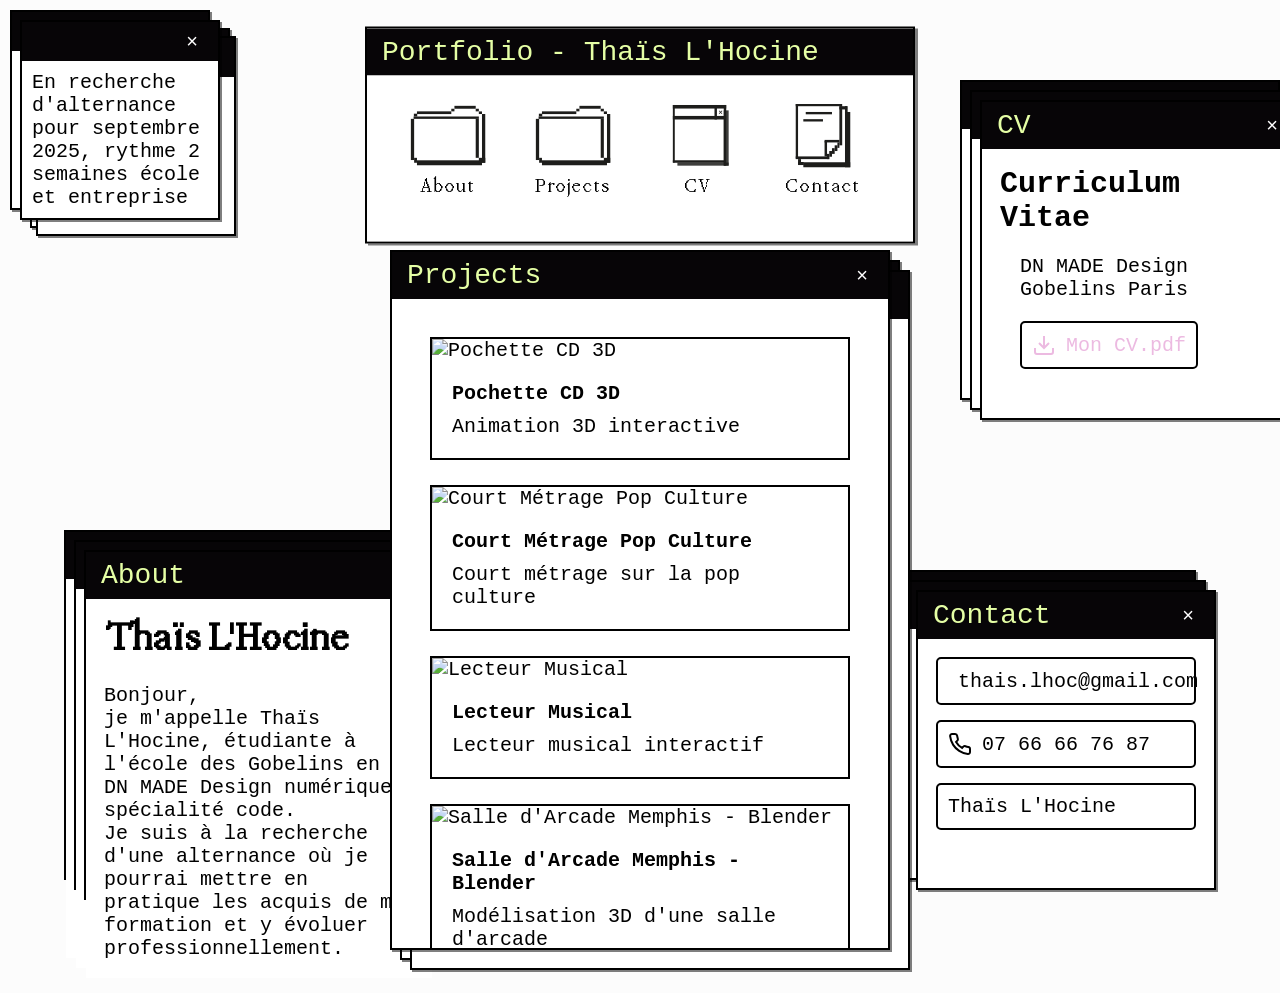
==== commit 9c03ee98: "Update index.html" ====
--- a/index.html
+++ b/index.html
@@ -177,7 +177,7 @@
                         <p>DN MADE Design </p>
                             Gobelins Paris </p>
 
-                        <a href="cv-thais-lhocine.pdf" download class="download-cv-btn">
+                        <a href="CV Thaïs L'Hocine.pdf" download class="download-cv-btn">
                             <svg width="24" height="24" viewBox="0 0 24 24" fill="none" stroke="currentColor" stroke-width="2">
                                 <path d="M21 15v4a2 2 0 0 1-2 2H5a2 2 0 0 1-2-2v-4"/>
                                 <polyline points="7 10 12 15 17 10"/>
--- a/style.css
+++ b/style.css
@@ -1,7 +1,8 @@
 @font-face {
   font-family: 'PP Mondwest';
   src: url('PPMondwest-Regular.woff2') format('woff2'),
-      url('PPMondwest-Regular.woff') format('woff');
+       url('PPMondwest-Regular.woff') format('woff'),
+       url('PPMondwest-Regular.ttf') format('truetype');
   font-weight: normal;
   font-style: normal;
   font-display: swap;
@@ -13,10 +14,11 @@
   box-sizing: border-box;
 }
 
+
 body {
   font-family: 'PP Mondwest ', monospace;
   font-size: 20px;
-  background-color: #ffffff;
+  background-color: #FCFCFC;
   height: 100vh;
   display: flex;
   justify-content: center;
@@ -25,7 +27,7 @@
 }
 
 h1 {
-  font-family: 'PP Mondwest'; 
+  font-family: 'PP Mondwest', monospace;
   color: #000000;
 }
 
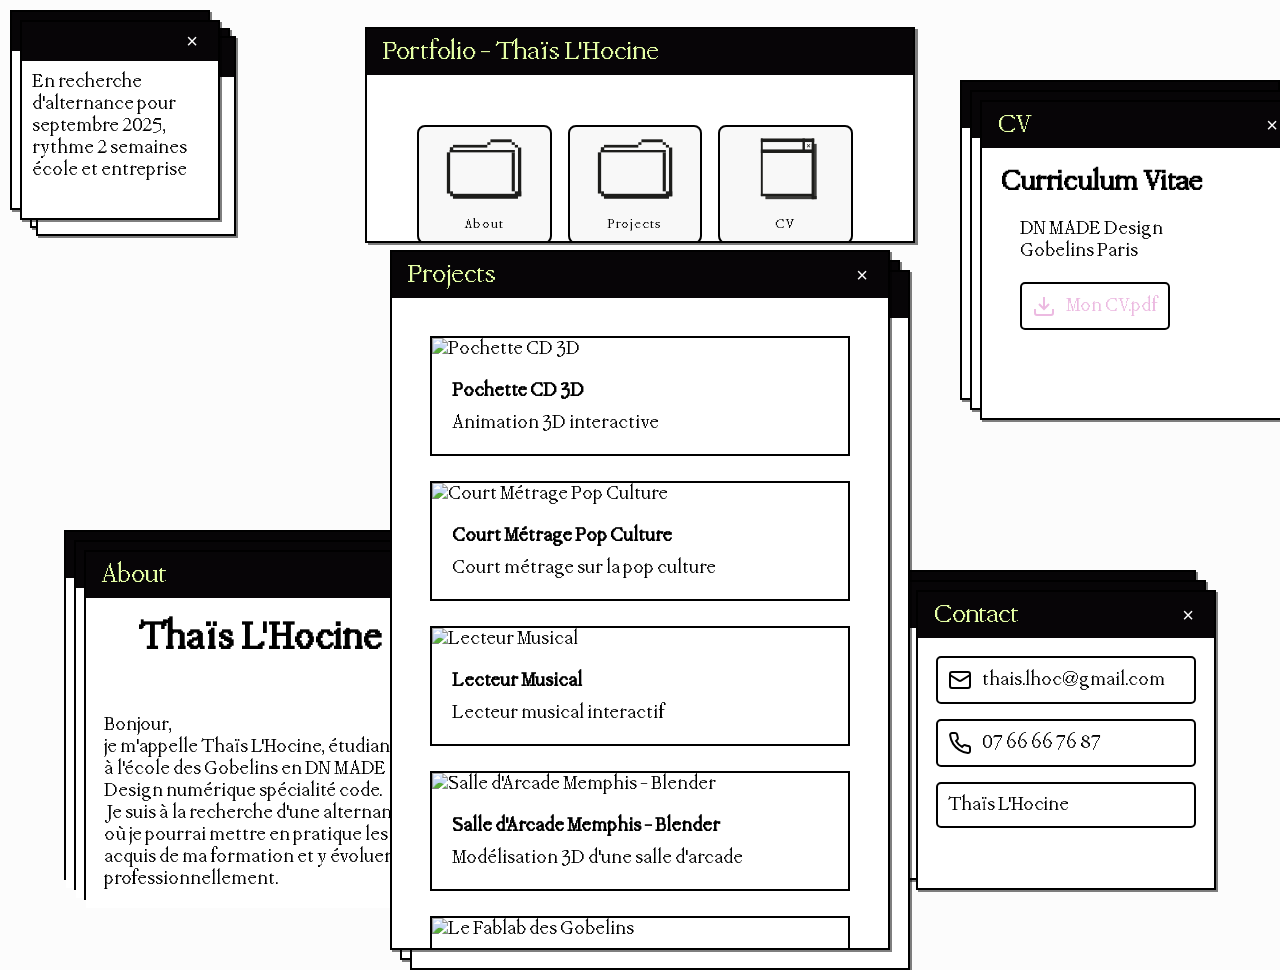
==== commit 0f8ccb04: "Update index.html" ====
--- a/index.html
+++ b/index.html
@@ -155,7 +155,7 @@
                         <p>DN MADE Design </p>
                             Gobelins Paris </p>
 
-                        <a href="cv-thais-lhocine.pdf" download class="download-cv-btn">
+                        <a href="CV-Thais-lhocine.pdf"download class="download-cv-btn">
                             <svg width="24" height="24" viewBox="0 0 24 24" fill="none" stroke="currentColor" stroke-width="2">
                                 <path d="M21 15v4a2 2 0 0 1-2 2H5a2 2 0 0 1-2-2v-4"/>
                                 <polyline points="7 10 12 15 17 10"/>
@@ -177,7 +177,7 @@
                         <p>DN MADE Design </p>
                             Gobelins Paris </p>
 
-                        <a href="CV Thaïs L'Hocine.pdf" download class="download-cv-btn">
+                        <a href="CV-Thais-lhocine.pdf" download class="download-cv-btn">
                             <svg width="24" height="24" viewBox="0 0 24 24" fill="none" stroke="currentColor" stroke-width="2">
                                 <path d="M21 15v4a2 2 0 0 1-2 2H5a2 2 0 0 1-2-2v-4"/>
                                 <polyline points="7 10 12 15 17 10"/>
@@ -198,7 +198,7 @@
                     <div class="cv-content">
                         <p>DN MADE Design </p>
                             Gobelins Paris </p>
-                        <a href="cv-thais-lhocine.pdf" download class="download-cv-btn">
+                        <a href="CV-Thais-lhocine.pdf" download class="download-cv-btn">
                             <svg width="24" height="24" viewBox="0 0 24 24" fill="none" stroke="currentColor" stroke-width="2">
                                 <path d="M21 15v4a2 2 0 0 1-2 2H5a2 2 0 0 1-2-2v-4"/>
                                 <polyline points="7 10 12 15 17 10"/>
--- a/style.css
+++ b/style.css
@@ -1,22 +1,22 @@
 @font-face {
   font-family: 'PP Mondwest';
-  src: url('PPMondwest-Regular.woff2') format('woff2'),
-       url('PPMondwest-Regular.woff') format('woff'),
-       url('PPMondwest-Regular.ttf') format('truetype');
+  src: url('/PPMondwest-Regular.woff2') format('woff2'),
+       url('/PPMondwest-Regular.woff') format('woff'),
+       url('/PPMondwest-Regular.otf') format('opentype');
   font-weight: normal;
   font-style: normal;
   font-display: swap;
 }
 
+/* Reset global styles */
 * {
   margin: 0;
   padding: 0;
   box-sizing: border-box;
 }
 
-
 body {
-  font-family: 'PP Mondwest ', monospace;
+  font-family: 'PP Mondwest', 'Courier New', monospace;
   font-size: 20px;
   background-color: #FCFCFC;
   height: 100vh;
@@ -27,20 +27,45 @@
 }
 
 h1 {
-  font-family: 'PP Mondwest', monospace;
+  font-family: 'PP Mondwest', 'Courier New', monospace;
   color: #000000;
-}
-
-.folder-grid{
+  font-size: 2.5rem;
+  margin-bottom: 2rem;
+  text-align: center;
+}
+
+.folder-grid {
   color: #000000;
+  display: grid;
+  grid-template-columns: repeat(auto-fit, minmax(200px, 1fr));
+  gap: 1rem;
+  max-width: 800px;
+  width: 100%;
+  padding: 2rem;
+}
+
+.folder {
+  background: #f8f8f8;
+  border: 2px solid #000000;
+  border-radius: 8px;
+  padding: 1.5rem;
+  text-align: center;
+  transition: transform 0.2s ease, box-shadow 0.2s ease;
+  cursor: pointer;
+}
+
+.folder:hover {
+  transform: translateY(-2px);
+  box-shadow: 0 4px 12px rgba(0, 0, 0, 0.1);
 }
 
 .folder span {
-  font-family: 'PP Mondwest';
-  font-size: 20px !important;
+  font-family: 'PP Mondwest', 'Courier New', monospace;
+  font-size: 18px;
   letter-spacing: 1px;
-}
-
+  display: block;
+  margin-top: 0.5rem;
+}
 .desktop {
   width: 100%;
   height: 100%;
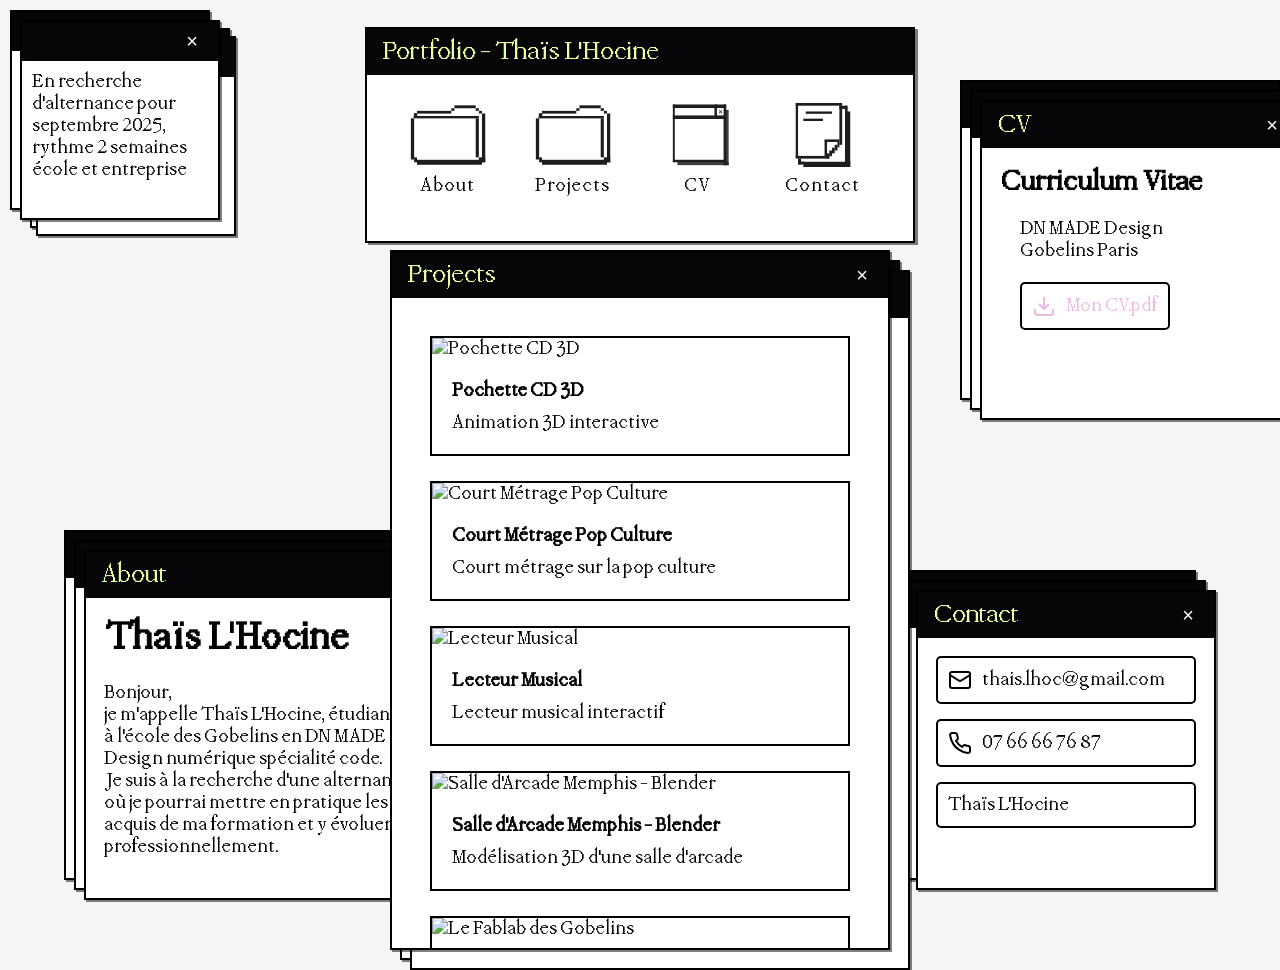
==== commit 13c6a66c: "Update index.html" ====
--- a/index.html
+++ b/index.html
@@ -8,6 +8,8 @@
     <link rel="stylesheet" href="style.css">
 </head>
 <body>
+
+
     
     
   
@@ -136,6 +138,7 @@
                     <button class="close-button">×</button>
                 </div>
                 <div class="window-content">
+                    
                     <div class="projects-grid"></div>
                 </div>
             </div>
@@ -155,7 +158,7 @@
                         <p>DN MADE Design </p>
                             Gobelins Paris </p>
 
-                        <a href="CV-Thais-lhocine.pdf"download class="download-cv-btn">
+                        <a href="cv-thais-lhocine.pdf" download class="download-cv-btn">
                             <svg width="24" height="24" viewBox="0 0 24 24" fill="none" stroke="currentColor" stroke-width="2">
                                 <path d="M21 15v4a2 2 0 0 1-2 2H5a2 2 0 0 1-2-2v-4"/>
                                 <polyline points="7 10 12 15 17 10"/>
@@ -177,7 +180,7 @@
                         <p>DN MADE Design </p>
                             Gobelins Paris </p>
 
-                        <a href="CV-Thais-lhocine.pdf" download class="download-cv-btn">
+                        <a href="cv-thais-lhocine.pdf" download class="download-cv-btn">
                             <svg width="24" height="24" viewBox="0 0 24 24" fill="none" stroke="currentColor" stroke-width="2">
                                 <path d="M21 15v4a2 2 0 0 1-2 2H5a2 2 0 0 1-2-2v-4"/>
                                 <polyline points="7 10 12 15 17 10"/>
@@ -198,7 +201,7 @@
                     <div class="cv-content">
                         <p>DN MADE Design </p>
                             Gobelins Paris </p>
-                        <a href="CV-Thais-lhocine.pdf" download class="download-cv-btn">
+                        <a href="cv-thais-lhocine.pdf" download class="download-cv-btn">
                             <svg width="24" height="24" viewBox="0 0 24 24" fill="none" stroke="currentColor" stroke-width="2">
                                 <path d="M21 15v4a2 2 0 0 1-2 2H5a2 2 0 0 1-2-2v-4"/>
                                 <polyline points="7 10 12 15 17 10"/>
--- a/style.css
+++ b/style.css
@@ -1,14 +1,12 @@
 @font-face {
   font-family: 'PP Mondwest';
-  src: url('/PPMondwest-Regular.woff2') format('woff2'),
-       url('/PPMondwest-Regular.woff') format('woff'),
-       url('/PPMondwest-Regular.otf') format('opentype');
+  src: url('PPMondwest-Regular.woff2') format('woff2'),
+      url('PPMondwest-Regular.woff') format('woff');
   font-weight: normal;
   font-style: normal;
   font-display: swap;
 }
 
-/* Reset global styles */
 * {
   margin: 0;
   padding: 0;
@@ -16,9 +14,9 @@
 }
 
 body {
-  font-family: 'PP Mondwest', 'Courier New', monospace;
+  font-family: 'PP Mondwest', monospace;
   font-size: 20px;
-  background-color: #FCFCFC;
+  background-color: #e6e6e6;
   height: 100vh;
   display: flex;
   justify-content: center;
@@ -27,45 +25,20 @@
 }
 
 h1 {
-  font-family: 'PP Mondwest', 'Courier New', monospace;
+  font-family: 'PP Mondwest'; 
   color: #000000;
-  font-size: 2.5rem;
-  margin-bottom: 2rem;
-  text-align: center;
 }
 
-.folder-grid {
+.folder-grid{
   color: #000000;
-  display: grid;
-  grid-template-columns: repeat(auto-fit, minmax(200px, 1fr));
-  gap: 1rem;
-  max-width: 800px;
-  width: 100%;
-  padding: 2rem;
 }
 
-.folder {
-  background: #f8f8f8;
-  border: 2px solid #000000;
-  border-radius: 8px;
-  padding: 1.5rem;
-  text-align: center;
-  transition: transform 0.2s ease, box-shadow 0.2s ease;
-  cursor: pointer;
+.folder span {
+  font-family: 'PP Mondwest';
+  font-size: 20px !important;
+  letter-spacing: 1px;
 }
 
-.folder:hover {
-  transform: translateY(-2px);
-  box-shadow: 0 4px 12px rgba(0, 0, 0, 0.1);
-}
-
-.folder span {
-  font-family: 'PP Mondwest', 'Courier New', monospace;
-  font-size: 18px;
-  letter-spacing: 1px;
-  display: block;
-  margin-top: 0.5rem;
-}
 .desktop {
   width: 100%;
   height: 100%;
@@ -141,80 +114,79 @@
   grid-template-columns: repeat(auto-fit, minmax(120px, 1fr));
   width: 500px;
   height: 130px;
-}
-
-.folder {
+  }
+
+  .folder {
   display: flex;
   flex-direction: column;
   align-items: center;
   cursor: pointer;
   padding: 10px;
   transition: all 0.2s ease;
-}
-
-.folder:hover {
+  }
+
+  .folder:hover {
   background-color: rgba(255, 183, 255, 0.1);
   transform: translateY(-2px);
-}
-
-.folder:active {
+  }
+
+  .folder:active {
   transform: translateY(0);
-}
-
-.folder-icon {
+  }
+  
+  .folder-icon {
   width: 164px;
   height: 64px;
   margin-bottom: 8px;
   transition: transform 0.2s ease;
-}
-
-.folder:hover .folder-icon {
+  }
+  .folder:hover .folder-icon {
   transform: scale(1.1);
-}
-
-.folder span {
+  }
+
+  .folder span {
   text-align: center;
   font-size: 14px;
-}
-
-/* About Windows Stack */
-.about-window-stack {
+  }
+  
+  /* About Windows Stack */
+  .about-window-stack {
   position: absolute;
   bottom: 20px;
   left: 5%;
   width: 350px;
   height: 350px;
   z-index: 10;
-}
-
-.about-window {
+  }
+
+  .about-window {
   width: 100%;
   height: 100%;
   position: absolute;
   border: 2px solid #000000;
   box-shadow: 2px 2px 0 rgba(0, 0, 0, 0.5);
   background: white;
-}
-
-.about-window:nth-child(1) {
+  }
+
+  .about-window:nth-child(1) {
   top: 0;
   left: 0;
   z-index: 3;
-}
-
-.about-window:nth-child(2) {
+  }
+
+  .about-window:nth-child(2) {
   top: 10px;
   left: 10px;
   z-index: 2;
-}
-
-.about-window:nth-child(3) {
+  }
+
+  .about-window:nth-child(3) {
   top: 20px;
   left: 20px;
   z-index: 1;
-}
-
-.project-window-stack {
+  }
+
+  .project-window-stack {
   position: absolute;
   top: 250px;
   left: 50%;
@@ -222,44 +194,39 @@
   width: 500px;
   height: 700px;
   z-index: 20;
-}
-
-.projects-window {
+  }
+  
+  .projects-window {
   width: 100%;
   height: 100%;
-  position: absolute; 
+  position: absolute;
   border: 2px solid #000000;
   box-shadow: 2px 2px 0 rgba(0, 0, 0, 0.5);
   background: white;
   box-sizing: border-box;
   overflow: hidden;
-}
-
-.projects-window:nth-child(1) {
+  }
+  .projects-window:nth-child(1) {
   top: 0;
   left: 0;
   z-index: 4;
-}
-
-.projects-window:nth-child(2) {
+  }
+  .projects-window:nth-child(2) {
   top: 10px;
   left: 10px;
   z-index: 2;
-}
-
-.projects-window:nth-child(3) {
+  }
+  .projects-window:nth-child(3) {
   top: 20px;
   left: 20px;
   z-index: 1;
-}
-
-.projects-window .window-content {
-  height: calc(100% - 30px); 
-  overflow: auto; 
+  }
+  .projects-window .window-content {
+  height: calc(100% - 30px);
+  overflow: auto;
   box-sizing: border-box;
-}
-
-.cv-window-stack {
+  }
+  .cv-window-stack {
   position: absolute;
   top: 80px;
   left: 75%;
@@ -267,9 +234,8 @@
   height: 320px;
   z-index: 15;
   transform: rotate(0deg);
-}
-
-.cv-window {
+  }
+  .cv-window {
   width: 100%;
   height: 100%;
   position: absolute;
@@ -277,27 +243,23 @@
   box-shadow: 2px 2px 0 rgba(0, 0, 0, 0.5);
   background: white;
   transform: rotate(0deg);
-}
-
-.cv-window:nth-child(1) {
+  }
+  .cv-window:nth-child(1) {
   top: 0;
   left: 0;
   z-index: 3;
-}
-
-.cv-window:nth-child(2) {
+  }
+  .cv-window:nth-child(2) {
   top: 10px;
   left: 10px;
   z-index: 2;
-}
-
-.cv-window:nth-child(3) {
+  }
+  .cv-window:nth-child(3) {
   top: 20px;
   left: 20px;
   z-index: 1;
-}
-
-.contact-window-stack {
+  }
+  .contact-window-stack {
   position: absolute;
   top: 80%;
   left: 70%;
@@ -305,36 +267,31 @@
   width: 300px;
   height: 300px;
   z-index: 15;
-}
-
-.contact-window {
+  }
+  .contact-window {
   width: 100%;
   height: 100%;
   position: absolute;
   border: 2px solid #000000;
   box-shadow: 2px 2px 0 rgba(0, 0, 0, 0.5);
   background: white;
-}
-
-.contact-window:nth-child(1) {
+  }
+  .contact-window:nth-child(1) {
   top: 0;
   left: 0;
   z-index: 3;
-}
-
-.contact-window:nth-child(2) {
+  }
+  .contact-window:nth-child(2) {
   top: 10px;
   left: 10px;
   z-index: 2;
-}
-
-.contact-window:nth-child(3) {
+  }
+  .contact-window:nth-child(3) {
   top: 20px;
   left: 20px;
   z-index: 1;
-}
-
-.search-window-stack {
+  }
+  .search-window-stack {
   position: absolute;
   top: 10px;
   left: 10px;
@@ -343,114 +300,96 @@
   z-index: 1000;
   display: block !important;
   padding: 2%
-}
-
-#job-popup .content {
+  }
+  #job-popup .content {
   overflow: hidden;
   margin-left: 10px;
   top: 80px;
-}
-
-#job-popup .content {
-  margin-top: 10px; 
+  }
+  #job-popup .content {
+  margin-top: 10px;
   padding: auto;
-}
-
-#search-window .content {
+  }
+  #search-window .content {
   top: 80px;
-}
-
-.search-window {
+  }
+  .search-window {
   width: 100%;
   height: 100%;
   position: absolute;
   border: 2px solid #000000;
   box-shadow: 2px 2px 0 rgba(0, 0, 0, 0.5);
   background: white;
-}
-
-.search-window:nth-child(1) {
+  }
+  .search-window:nth-child(1) {
   top: 0;
   left: 0;
   z-index: 3;
-}
-
-.search-window:nth-child(2) {
+  }
+  .search-window:nth-child(2) {
   top: 7px;
   left: 7px;
   z-index: 1;
-}
-
-.search-window:nth-child(3) {
+  }
+  .search-window:nth-child(3) {
   top: 18px;
   left: 20px;
   z-index: 1;
-}
-
-.about-window:hover,
-.projects-window:hover,
-.cv-window:hover,
-.contact-window:hover,
-.search-window:hover {
+  }
+  .about-window:hover,
+  .projects-window:hover,
+  .cv-window:hover,
+  .contact-window:hover,
+  .search-window:hover {
   z-index: 100;
   transform: scale(1.02);
   box-shadow: 4px 4px 0 rgba(0, 0, 0, 0.3);
-}
-
-.projects-grid {
+  }
+  .projects-grid {
   display: grid;
   grid-template-columns: repeat(auto-fit, minmax(280px, 1fr));
   gap: 25px;
   padding: 20px;
-}
-
-.project-card {
+  }
+  .project-card {
   border: 2px solid #000;
   overflow: hidden;
   transition: all 0.3s ease;
   background: #fff;
   position: relative;
-}
-
-.project-card:hover {
+  }
+  .project-card:hover {
   transform: translateY(-5px);
   box-shadow: 0 5px 15px rgba(0, 0, 0, 0.3);
-}
-
-.project-image {
+  }
+  .project-image {
   position: relative;
   overflow: hidden;
-}
-
-.project-card img {
+  }
+  .project-card img {
   width: 100%;
   height: 200px;
   object-fit: cover;
   transition: transform 0.3s ease;
-}
-
-.project-card:hover img {
+  }
+  .project-card:hover img {
   transform: scale(1.05);
-}
-
-.project-info {
+  }
+  .project-info {
   padding: 20px;
-}
-
-.project-title {
+  }
+  .project-title {
   font-weight: bold;
   margin-bottom: 10px;
   font-size: 20px;
-}
-
-.project-description {
+  }
+  .project-description {
   font-size: 14px;
   color: #ffffff;
   margin-bottom: 15px;
   line-height: 1.4;
-}
-
-.project-detail {
+  }
+  .project-detail {
   position: fixed;
   top: 0;
   left: 0;
@@ -460,13 +399,11 @@
   z-index: 1000;
   display: none;
   overflow-y: auto;
-}
-
-.project-detail.active {
+  }
+  .project-detail.active {
   display: block;
-}
-
-.back-button {
+  }
+  .back-button {
   position: fixed;
   top: 20px;
   left: 20px;
@@ -479,41 +416,35 @@
   font-family: "PP Mondwest";
   font-size: 22px;
   z-index: 1001;
-}
-
-.project-detail-content {
+  }
+  .project-detail-content {
   max-width: 800px;
   margin: 60px auto 20px;
   padding: 20px;
-}
-
-.project-detail-title {
+  }
+  .project-detail-title {
   font-size: 26px;
   margin-bottom: 20px;
-}
-
-.project-detail-image {
+  }
+  .project-detail-image {
   width: 100%;
   max-height: 500px;
   object-fit: cover;
   margin-bottom: 20px;
-}
-
-.project-detail-video {
+  }
+  .project-detail-video {
   width: 100%;
   margin-bottom: 20px;
-}
-
-.project-detail-video-container {
+  }
+  .project-detail-video-container {
   position: relative;
   padding-bottom: 56.25%;
   height: 0;
   overflow: hidden;
   border-radius: 8px;
   margin-bottom: 20px;
-}
-
-.project-detail-video-container iframe {
+  }
+  .project-detail-video-container iframe {
   position: absolute;
   top: 0;
   left: 0;
@@ -521,45 +452,38 @@
   height: 100%;
   border: none;
   margin-bottom: 20px;
-}
-
-.section-window .window-content {
+  }
+  .section-window .window-content {
   overflow-y: auto;
   max-height: calc(80vh - 40px);
-}
-
-.photo-grid {
+  }
+  .photo-grid {
   display: grid;
   grid-template-columns: repeat(auto-fit, minmax(300px, 1fr));
   gap: 20px;
   margin-bottom: 20px;
-}
-
-.photo-item {
+  }
+  .photo-item {
   border-radius: 8px;
   overflow: hidden;
   box-shadow: 0 2px 8px rgba(0, 0, 0, 0.1);
-}
-
-.photo-item img {
+  }
+  .photo-item img {
   width: 100%;
   height: auto;
   display: block;
   transition: transform 0.3s ease;
-}
-
-.photo-item:hover img {
+  }
+  .photo-item:hover img {
   transform: scale(1.05);
-}
-
-/* Contact Links */
-.contact-links {
+  }
+  /* Contact Links */
+  .contact-links {
   display: flex;
   flex-direction: column;
   gap: 15px;
-}
-
-.contact-link {
+  }
+  .contact-link {
   display: flex;
   align-items: center;
   gap: 10px;
@@ -570,46 +494,38 @@
   color: #000;
   transition: all 0.3s ease;
   background: #fff;
-}
-
-.contact-link:hover {
+  }
+  .contact-link:hover {
   background-color: rgba(0, 0, 0, 0.1);
   transform: translateY(-2px);
   box-shadow: 0 1px 10px rgba(0, 0, 0, 0.1);
-}
-
-/* CV Content */
-.cv-content {
+  }
+  /* CV Content */
+  .cv-content {
   padding: 20px;
-}
-
-.cv-content h3 {
+  }
+  .cv-content h3 {
   font-size: 20px;
   margin-bottom: 15px;
   margin-top: 25px;
-}
-
-.cv-content h3:first-child {
+  }
+  .cv-content h3:first-child {
   margin-top: 0;
-}
-
-.cv-content ul {
+  }
+  .cv-content ul {
   list-style-type: none;
   margin-left: 20px;
-}
-
-.cv-content li {
+  }
+  .cv-content li {
   margin-bottom: 10px;
   position: relative;
-}
-
-.cv-content li:before {
+  }
+  .cv-content li:before {
   content: "•";
   position: absolute;
   left: -15px;
-}
-
-.download-cv-btn {
+  }
+  .download-cv-btn {
   display: flex;
   align-items: center;
   gap: 10px;
@@ -622,14 +538,12 @@
   transition: all 0.3s ease;
   background: #fff;
   width: fit-content;
-}
-
-.download-cv-btn:hover {
+  }
+  .download-cv-btn:hover {
   background-color: rgba(0, 0, 0, 0.1);
   transform: translateY(-2px);
-}
-
-.popup {
+  }
+  .popup {
   display: none;
   position: fixed;
   top: 0;
@@ -641,14 +555,12 @@
   justify-content: center;
   align-items: center;
   animation: fadeIn 0.5s ease-in-out;
-}
-
-@keyframes fadeIn {
+  }
+  @keyframes fadeIn {
   from { opacity: 0; }
   to { opacity: 1; }
-}
-
-.popup-content {
+  }
+  .popup-content {
   background: rgb(255, 58, 58);
   color: transparent;
   -webkit-text-stroke: 1px white;
@@ -659,9 +571,8 @@
   transform: scale(1.1);
   transition: transform 0.3s ease;
   position: relative;
-}
-
-.close-btn {
+  }
+  .close-btn {
   position: absolute;
   top: 10px;
   right: 25px;
@@ -671,26 +582,23 @@
   -webkit-text-stroke: 0 !important;
   text-stroke: 0 !important;
   z-index: 10;
-}
-
-.project-detail-video {
+  }
+  .project-detail-video {
   width: 100%;
   margin: 20px 0;
   display: flex;
   justify-content: center;
   align-items: center;
-}
-
-.project-detail-video-container {
+  }
+  .project-detail-video-container {
   width: 100%;
   max-width: 800px;
   background: #000;
   border-radius: 8px;
   box-shadow: 0 4px 12px rgba(0, 0, 0, 0.15);
   overflow: hidden;
-}
-
-.project-detail-video-container video {
+  }
+  .project-detail-video-container video {
   width: 100%;
   height: auto;
   display: block;
@@ -698,42 +606,36 @@
   -webkit-transform: translateZ(0);
   transform: translateZ(0);
   -webkit-media-controls {
-      display: none !important;
-  }
-}
-
-.project-detail-video-container video::-webkit-media-controls-enclosure {
   display: none !important;
-}
-
-.project-detail-video-container video::-webkit-media-controls-panel {
+  }
+  }
+  .project-detail-video-container video::-webkit-media-controls-enclosure {
   display: none !important;
-}
-
-.project-detail-video-container video::-webkit-media-controls-play-button,
-.project-detail-video-container video::-webkit-media-controls-mute-button,
-.project-detail-video-container video::-webkit-media-controls-timeline,
-.project-detail-video-container video::-webkit-media-controls-current-time-display,
-.project-detail-video-container video::-webkit-media-controls-time-remaining-display,
-.project-detail-video-container video::-webkit-media-controls-fullscreen-button {
+  }
+  .project-detail-video-container video::-webkit-media-controls-panel {
   display: none !important;
-}
-
-.photo-gallery-container {
+  }
+  .project-detail-video-container video::-webkit-media-controls-play-button,
+  .project-detail-video-container video::-webkit-media-controls-mute-button,
+  .project-detail-video-container video::-webkit-media-controls-timeline,
+  .project-detail-video-container video::-webkit-media-controls-current-time-display,
+  .project-detail-video-container video::-webkit-media-controls-time-remaining-display,
+  .project-detail-video-container video::-webkit-media-controls-fullscreen-button {
+  display: none !important;
+  }
+  .photo-gallery-container {
   width: 100%;
   max-width: 1200px;
   margin: 0 auto;
   position: relative;
-}
-
-.photo-grid {
+  }
+  .photo-grid {
   display: grid;
   grid-template-columns: 1fr;
   gap: 20px;
   margin-bottom: 20px;
-}
-
-.photo-item {
+  }
+  .photo-item {
   display: none;
   position: relative;
   border-radius: 12px;
@@ -743,32 +645,27 @@
   aspect-ratio: 16/10;
   background: linear-gradient(135deg, #f5f7fa 0%, #c3cfe2 100%);
   max-height: 70vh;
-}
-
-.photo-item.active {
+  }
+  .photo-item.active {
   display: block;
   animation: fadeInUp 0.6s cubic-bezier(0.4, 0, 0.2, 1);
-}
-
-.photo-item:hover {
+  }
+  .photo-item:hover {
   transform: translateY(-4px);
   box-shadow: 0 16px 48px rgba(0, 0, 0, 0.18);
-}
-
-.photo-item img {
+  }
+  .photo-item img {
   width: 100%;
   height: 100%;
   object-fit: cover;
   object-position: center;
   cursor: pointer;
   transition: transform 0.4s ease;
-}
-
-.photo-item:hover img {
+  }
+  .photo-item:hover img {
   transform: scale(1.05);
-}
-
-.photo-caption {
+  }
+  .photo-caption {
   position: absolute;
   bottom: 0;
   left: 0;
@@ -780,21 +677,18 @@
   transition: opacity 0.3s ease;
   font-size: 14px;
   font-weight: 500;
-}
-
-.photo-item:hover .photo-caption {
+  }
+  .photo-item:hover .photo-caption {
   opacity: 1;
-}
-
-.gallery-controls {
+  }
+  .gallery-controls {
   display: flex;
   justify-content: center;
   align-items: center;
   gap: 20px;
   margin-bottom: 12px;
-}
-
-.gallery-nav {
+  }
+  .gallery-nav {
   background: rgba(222, 152, 235, 0.7);
   color: white;
   border: none;
@@ -809,9 +703,8 @@
   justify-content: center;
   position: relative;
   overflow: hidden;
-}
-
-.gallery-nav::before {
+  }
+  .gallery-nav::before {
   content: '';
   position: absolute;
   top: 0;
@@ -820,36 +713,30 @@
   height: 100%;
   background: linear-gradient(90deg, transparent, rgba(255, 255, 255, 0.3), transparent);
   transition: left 0.5s;
-}
-
-.gallery-nav:hover {
+  }
+  .gallery-nav:hover {
   background: rgba(0,0,0,0.9);
   transform: scale(1.1);
-}
-
-.gallery-nav:hover::before {
+  }
+  .gallery-nav:hover::before {
   left: 100%;
-}
-
-.gallery-nav:active {
+  }
+  .gallery-nav:active {
   transform: scale(0.95);
-}
-
-.gallery-nav:disabled {
+  }
+  .gallery-nav:disabled {
   opacity: 0.5;
   cursor: not-allowed;
   transform: none;
-}
-
-.gallery-counter {
+  }
+  .gallery-counter {
   font-size: 16px;
   color: #333;
   font-weight: 500;
   min-width: 60px;
   text-align: center;
-}
-
-.photo-thumbnails {
+  }
+  .photo-thumbnails {
   display: flex;
   gap: 12px;
   overflow-x: auto;
@@ -858,28 +745,23 @@
   scrollbar-color: rgba(102, 126, 234, 0.3) transparent;
   margin-bottom: 28px;
   scroll-behavior: smooth;
-}
-
-.photo-thumbnails::-webkit-scrollbar {
+  }
+  .photo-thumbnails::-webkit-scrollbar {
   height: 8px;
-}
-
-.photo-thumbnails::-webkit-scrollbar-track {
+  }
+  .photo-thumbnails::-webkit-scrollbar-track {
   background: rgba(0, 0, 0, 0.05);
   border-radius: 4px;
-}
-
-.photo-thumbnails::-webkit-scrollbar-thumb {
+  }
+  .photo-thumbnails::-webkit-scrollbar-thumb {
   background: linear-gradient(135deg, #667eea 0%, #764ba2 100%);
   border-radius: 4px;
   transition: background 0.3s ease;
-}
-
-.photo-thumbnails::-webkit-scrollbar-thumb:hover {
+  }
+  .photo-thumbnails::-webkit-scrollbar-thumb:hover {
   background: linear-gradient(135deg, #5a67d8 0%, #6b46c1 100%);
-}
-
-.thumbnail {
+  }
+  .thumbnail {
   flex: 0 0 85px;
   height: 65px;
   border-radius: 8px;
@@ -889,9 +771,8 @@
   transition: all 0.3s cubic-bezier(0.4, 0, 0.2, 1);
   border: 3px solid transparent;
   position: relative;
-}
-
-.thumbnail::after {
+  }
+  .thumbnail::after {
   content: '';
   position: absolute;
   top: 0;
@@ -901,71 +782,61 @@
   background: linear-gradient(135deg, rgba(102, 126, 234, 0.2), rgba(118, 75, 162, 0.2));
   opacity: 0;
   transition: opacity 0.3s ease;
-}
-
-.thumbnail.active {
+  }
+  .thumbnail.active {
   opacity: 1;
   border-color: #667eea;
   transform: translateY(-2px);
   box-shadow: 0 4px 12px rgba(102, 126, 234, 0.3);
-}
-
-.thumbnail:hover {
+  }
+  .thumbnail:hover {
   opacity: 1;
   transform: translateY(-1px) scale(1.05);
-}
-
-.thumbnail:hover::after {
+  }
+  .thumbnail:hover::after {
   opacity: 1;
-}
-
-.thumbnail img {
+  }
+  .thumbnail img {
   width: 100%;
   height: 100%;
   object-fit: cover;
   transition: transform 0.3s ease;
-}
-
-.thumbnail:hover img {
+  }
+  .thumbnail:hover img {
   transform: scale(1.1);
-}
-
-@keyframes fadeIn {
-  from { 
-      opacity: 0;
-  }
-  to { 
-      opacity: 1;
-  }
-}
-
-@keyframes fadeInUp {
-  from { 
-      opacity: 0;
-      transform: translateY(30px);
-  }
-  to { 
-      opacity: 1;
-      transform: translateY(0);
-  }
-}
-
-.photo-item.loading {
+  }
+  @keyframes fadeIn {
+  from {
+  opacity: 0;
+  }
+  to {
+  opacity: 1;
+  }
+  }
+  @keyframes fadeInUp {
+  from {
+  opacity: 0;
+  transform: translateY(30px);
+  }
+  to {
+  opacity: 1;
+  transform: translateY(0);
+  }
+  }
+  .photo-item.loading {
   background: linear-gradient(90deg, #f0f0f0 25%, #e0e0e0 50%, #f0f0f0 75%);
   background-size: 200% 100%;
   animation: loading 1.5s infinite;
-}
-
-@keyframes loading {
+  }
+  @keyframes loading {
   0% {
-      background-position: 200% 0;
+  background-position: 200% 0;
   }
   100% {
-      background-position: -200% 0;
-  }
-}
-
-.project-detail {
+  background-position: -200% 0;
+  }
+  }
+  .project-detail {
   position: fixed;
   top: 0;
   left: 0;
@@ -976,53 +847,46 @@
   z-index: 1000;
   overflow-y: auto;
   animation: slideInRight 0.4s cubic-bezier(0.4, 0, 0.2, 1);
-}
-
-@keyframes slideInRight {
+  }
+  @keyframes slideInRight {
   from {
-      transform: translateX(100%);
+  transform: translateX(100%);
   }
   to {
-      transform: translateX(0);
-  }
-}
-
-.project-detail-video {
+  transform: translateX(0);
+  }
+  }
+  .project-detail-video {
   width: 100%;
   max-width: 800px;
   margin: 20px auto;
   border-radius: 12px;
   overflow: hidden;
   box-shadow: 0 12px 40px rgba(0, 0, 0, 0.15);
-}
-
-.photo-gallery {
+  }
+  .photo-gallery {
   display: grid;
   grid-template-columns: repeat(auto-fit, minmax(220px, 1fr));
   gap: 16px;
   margin: 24px 0;
-}
-
-.photo-gallery .photo-item {
+  }
+  .photo-gallery .photo-item {
   display: block;
   border-radius: 12px;
   transition: all 0.3s ease;
-}
-
-.photo-gallery .photo-item:hover {
+  }
+  .photo-gallery .photo-item:hover {
   transform: translateY(-4px);
   box-shadow: 0 12px 35px rgba(0, 0, 0, 0.15);
-}
-
-.description {
+  }
+  .description {
   white-space: pre-line;
   margin-top: 24px;
   line-height: 1.6;
   color: #333;
   font-size: 16px;
-}
-
-.loading-indicator {
+  }
+  .loading-indicator {
   display: inline-block;
   width: 20px;
   height: 20px;
@@ -1031,14 +895,12 @@
   border-radius: 50%;
   animation: spin 1s linear infinite;
   margin: 0 auto;
-}
-
-@keyframes spin {
+  }
+  @keyframes spin {
   0% { transform: rotate(0deg); }
   100% { transform: rotate(360deg); }
-}
-
-.interactive-project-container {
+  }
+  .interactive-project-container {
   display: flex;
   flex-direction: column;
   border: 1px solid #e0e0e0;
@@ -1047,15 +909,13 @@
   margin-bottom: 24px;
   background-color: #fff;
   box-shadow: 0 2px 8px rgba(0, 0, 0, 0.1);
-}
-
-.code-tabs {
+  }
+  .code-tabs {
   display: flex;
   background-color: #f5f5f5;
   border-bottom: 1px solid #e0e0e0;
-}
-
-.tab-button {
+  }
+  .tab-button {
   padding: 12px 20px;
   border: none;
   background: none;
@@ -1064,532 +924,453 @@
   font-weight: 500;
   color: #555;
   transition: all 0.2s ease;
-}
-
-.tab-button:hover {
+  }
+  .tab-button:hover {
   background-color: rgba(0, 0, 0, 0.05);
-}
-
-.tab-button.active {
+  }
+  .tab-button.active {
   color: #007bff;
   border-bottom: 2px solid #007bff;
   background-color: #fff;
-}
-
-.tab-content {
+  }
+  .tab-content {
   display: none;
   padding: 16px;
   overflow: auto;
   max-height: 500px;
-}
-
-.tab-content.active {
+  }
+  .tab-content.active {
   display: block;
-}
-
-.tab-content pre {
+  }
+  .tab-content pre {
   margin: 0;
   padding: 16px;
   background-color: #f8f9fa;
   border-radius: 4px;
   overflow-x: auto;
-}
-
-.tab-content code {
+  }
+  .tab-content code {
   font-family: 'Courier New', Courier, monospace;
   font-size: 14px;
   line-height: 1.5;
   color: #333;
-}
-
-.preview-container {
+  }
+  .preview-container {
   width: 100%;
   min-height: 500px;
   display: flex;
   justify-content: center;
   align-items: center;
   overflow: hidden;
-}
-
-.language-html {
+  }
+  .language-html {
   color: #e34c26;
-}
-
-.language-css {
+  }
+  .language-css {
   color: #563d7c;
-}
-
-.language-javascript {
+  }
+  .language-javascript {
   color: #f1e05a;
-}
-
-/* RESPONSIVE MOBILE - 900px et moins */
-@media (max-width: 900px) {
+  }
+  /* RESPONSIVE MOBILE - 900px et moins */
+  @media (max-width: 900px) {
   body {
-      font-size: 16px;
-      padding: 0;
-      overflow-x: hidden;
-      height: auto;
-      min-height: 100vh;
-      display: flex;
-      justify-content: center;
-      align-items: center;
-      background-color: #000000;
-  }
-  
+  font-size: 16px;
+  padding: 0;
+  overflow-x: hidden;
+  height: auto;
+  min-height: 100vh;
+  display: flex;
+  justify-content: center;
+  align-items: center;
+  background-color: #ffffff;
+  }
   .popup {
-      display: none;
-      position: fixed;
-      top: 0;
-      left: 0;
-      width: 100vw;
-      height: 100vh;
-      background-color: rgba(0, 0, 0, 0.8);
-      z-index: 1000;
-      justify-content: center;
-      align-items: center;
-      animation: fadeIn 0.5s ease-in-out;
-  }
-  
+  display: none;
+  position: fixed;
+  top: 0;
+  left: 0;
+  width: 100vw;
+  height: 100vh;
+  background-color: rgba(0, 0, 0, 0.8);
+  z-index: 1000;
+  justify-content: center;
+  align-items: center;
+  animation: fadeIn 0.5s ease-in-out;
+  }
   .desktop {
-      width: 100vw;
-      height: 100vh;
-      padding: 10px;
-      position: relative;
-      display: flex;
-      flex-direction: column;
-      align-items: center;
-      justify-content: center;
-  }
-
+  width: 100vw;
+  height: 100vh;
+  padding: 10px;
+  position: relative;
+  display: flex;
+  flex-direction: column;
+  align-items: center;
+  justify-content: center;
+  }
   /* CENTRE LE PORTFOLIO - Fenêtre principale */
   .project-window-stack {
-      position: relative;
-      width: 350px;
-      height: 350px;
-      top: 0;
-      left: 0;
-      transform: none;
-      margin: 0 auto;
-      z-index: 20;
-  }
-
+  position: relative;
+  width: 350px;
+  height: 350px;
+  top: 0;
+  left: 0;
+  transform: none;
+  margin: 0 auto;
+  z-index: 20;
+  }
   .projects-window {
-      font-size: 16px;
-      width: 350px;
-      height: 350px;
-      min-height: 350px;
-  }
-
+  font-size: 16px;
+  width: 350px;
+  height: 350px;
+  min-height: 350px;
+  }
   .folder-grid {
-      width: auto;
-      grid-template-columns: repeat(2, 1fr);
-      gap: 8px;
-      padding: 10px;
-      height: auto;
-  }
-
+  width: auto;
+  grid-template-columns: repeat(2, 1fr);
+  gap: 8px;
+  padding: 10px;
+  height: auto;
+  }
   .folder {
-      padding: 8px;
-  }
-
+  padding: 8px;
+  }
   .folder-icon {
-      width: 60px;
-      height: 45px;
-  }
-
+  width: 60px;
+  height: 45px;
+  }
   .folder span {
-      font-size: 10px;
-  }
-
+  font-size: 10px;
+  }
   /* PETITES FENETRES REPOSITIONNÉES */
   .about-window-stack {
-      position: absolute;
-      top: 20px;
-      left: 50%;
-      transform: translateX(-50%);
-      width: 250px;
-      height: 150px;
-      z-index: 15;
-  }
-
+  position: absolute;
+  top: 20px;
+  left: 50%;
+  transform: translateX(-50%);
+  width: 250px;
+  height: 150px;
+  z-index: 15;
+  }
   .cv-window-stack {
-      position: absolute;
-      bottom: 120px;
-      left: 20px;
-      width: 230px;
-      height: 110px;
-      z-index: 15;
-      transform: none;
-  }
-
+  position: absolute;
+  bottom: 120px;
+  left: 20px;
+  width: 230px;
+  height: 110px;
+  z-index: 15;
+  transform: none;
+  }
   .contact-window-stack {
-      position: absolute;
-      bottom: 120px;
-      right: 20px;
-      width: 250px;
-      height: 100px;
-      z-index: 15;
-      transform: none;
-  }
-  
+  position: absolute;
+  bottom: 120px;
+  right: 20px;
+  width: 250px;
+  height: 100px;
+  z-index: 15;
+  transform: none;
+  }
   /* Correctif spécifique Safari */
   @supports (-webkit-touch-callout: none) {
-      .contact-window-stack {
-          bottom: 140px;
-      }
-      .cv-window-stack {
-          bottom: 140px;
-      }
-  }
-  
+  .contact-window-stack {
+  bottom: 140px;
+  }
+  .cv-window-stack {
+  bottom: 140px;
+  }
+  }
   /* Style stack simplifié pour mobile */
-  .about-window, 
+  .about-window,
   .cv-window,
   .contact-window {
-      width: 100%;
-      height: 100%;
-      transform: none;
-      border: 2px solid #000;
-  }
-
+  width: 100%;
+  height: 100%;
+  transform: none;
+  border: 2px solid #000;
+  }
   .about-window:nth-child(1),
   .cv-window:nth-child(1),
   .contact-window:nth-child(1) {
-      top: 0;
-      left: 0;
-      z-index: 3;
-  }
-
+  top: 0;
+  left: 0;
+  z-index: 3;
+  }
   .about-window:nth-child(2),
   .cv-window:nth-child(2),
   .contact-window:nth-child(2) {
-      top: 8px;
-      left: 8px;
-      z-index: 2;
-  }
-
+  top: 8px;
+  left: 8px;
+  z-index: 2;
+  }
   .about-window:nth-child(3),
   .cv-window:nth-child(3),
   .contact-window:nth-child(3) {
-      top: 14px;
-      left: 16px;
-      z-index: 1;
-  }
-
+  top: 14px;
+  left: 16px;
+  z-index: 1;
+  }
   /* Fenêtres modales adaptées mobile */
   .window {
-      font-size: 16px;
-      width: 90vw !important;
-      max-width: 360px !important;
-      height: auto !important;
-      max-height: 80vh !important;
-      top: 50% !important;
-      left: 50% !important;
-      transform: translate(-50%, -50%) !important;
-  }
-
+  font-size: 16px;
+  width: 90vw !important;
+  max-width: 360px !important;
+  height: auto !important;
+  max-height: 80vh !important;
+  top: 50% !important;
+  left: 50% !important;
+  transform: translate(-50%, -50%) !important;
+  }
   .window-header {
-      padding: 8px 12px;
-  }
-
+  padding: 8px 12px;
+  }
   .window-title {
-      font-size: 18px;
-  }
-
+  font-size: 18px;
+  }
   .window-content {
-      padding: 15px;
-      max-height: 60vh;
-      overflow-y: auto;
-      font-size: 14px;
-  }
-
+  padding: 15px;
+  max-height: 60vh;
+  overflow-y: auto;
+  font-size: 14px;
+  }
   /* Grilles projets adaptées */
   .projects-grid {
-      grid-template-columns: 1fr;
-      gap: 15px;
-      padding: 10px;
-  }
-
+  grid-template-columns: 1fr;
+  gap: 15px;
+  padding: 10px;
+  }
   .project-card {
-      border: 1px solid #000;
-  }
-
+  border: 1px solid #000;
+  }
   .project-card img {
-      height: 150px;
-  }
-
+  height: 150px;
+  }
   .project-info {
-      padding: 15px;
-  }
-
+  padding: 15px;
+  }
   .project-title {
-      font-size: 16px;
-  }
-
+  font-size: 16px;
+  }
   .project-description {
-      font-size: 12px;
-  }
-
+  font-size: 12px;
+  }
   /* Détails projet mobile */
   .project-detail-content {
-      margin: 40px auto 20px;
-      padding: 15px;
-  }
-
+  margin: 40px auto 20px;
+  padding: 15px;
+  }
   .project-detail-title {
-      font-size: 20px;
-      margin-bottom: 15px;
-  }
-
+  font-size: 20px;
+  margin-bottom: 15px;
+  }
   .back-button {
-      top: 15px;
-      left: 15px;
-      font-size: 16px;
-  }
-
+  top: 15px;
+  left: 15px;
+  font-size: 16px;
+  }
   /* Galerie photos mobile */
   .photo-item {
-      aspect-ratio: 4/3;
-      border-radius: 8px;
-      max-height: 50vh;
-  }
-  
+  aspect-ratio: 4/3;
+  border-radius: 8px;
+  max-height: 50vh;
+  }
   .thumbnail {
-      flex: 0 0 70px;
-      height: 55px;
-  }
-  
+  flex: 0 0 70px;
+  height: 55px;
+  }
   .gallery-controls {
-      gap: 16px;
-      padding: 12px;
-  }
-  
+  gap: 16px;
+  padding: 12px;
+  }
   .gallery-nav {
-      width: 40px;
-      height: 40px;
-      font-size: 16px;
-  }
-  
+  width: 40px;
+  height: 40px;
+  font-size: 16px;
+  }
   .photo-thumbnails {
-      gap: 8px;
-      padding: 12px 0;
-  }
-  
+  gap: 8px;
+  padding: 12px 0;
+  }
   .photo-caption {
-      padding: 16px 12px 12px;
-      font-size: 13px;
-  }
-
+  padding: 16px 12px 12px;
+  font-size: 13px;
+  }
   /* Contact links mobile */
   .contact-links {
-      gap: 10px;
-  }
-
+  gap: 10px;
+  }
   .contact-link {
-      padding: 8px;
-      font-size: 14px;
-  }
-
+  padding: 8px;
+  font-size: 14px;
+  }
   /* CV content mobile */
   .cv-content {
-      padding: 15px;
-  }
-
+  padding: 15px;
+  }
   .cv-content h3 {
-      font-size: 16px;
-      margin-bottom: 10px;
-      margin-top: 20px;
-  }
-
+  font-size: 16px;
+  margin-bottom: 10px;
+  margin-top: 20px;
+  }
   .cv-content li {
-      margin-bottom: 8px;
-      font-size: 14px;
-  }
-
+  margin-bottom: 8px;
+  font-size: 14px;
+  }
   .download-cv-btn {
-      padding: 8px;
-      font-size: 14px;
-      margin-top: 15px;
-  }
-
+  padding: 8px;
+  font-size: 14px;
+  margin-top: 15px;
+  }
   /* Vidéo responsive */
   .project-detail-video {
-      margin: 10px -15px;
-  }
-
+  margin: 10px -15px;
+  }
   .project-detail-video-container {
-      border-radius: 0;
-  }
-
+  border-radius: 0;
+  }
   /* Popup mobile */
   .popup-content {
-      padding: 40px 20px;
-      font-size: 24px;
-      margin: 0 20px;
-  }
-
+  padding: 40px 20px;
+  font-size: 24px;
+  margin: 0 20px;
+  }
   .close-btn {
-      top: 8px;
-      right: 15px;
-      font-size: 18px;
-  }
-
+  top: 8px;
+  right: 15px;
+  font-size: 18px;
+  }
   /* Hover effects désactivés sur mobile */
   .about-window:hover,
   .projects-window:hover,
   .cv-window:hover,
   .contact-window:hover,
   .search-window:hover {
-      transform: none;
-      box-shadow: 2px 2px 0 rgba(0, 0, 0, 0.5);
-  }
-
+  transform: none;
+  box-shadow: 2px 2px 0 rgba(0, 0, 0, 0.5);
+  }
   .folder:hover {
-      background-color: transparent;
-      transform: none;
-  }
-
+  background-color: transparent;
+  transform: none;
+  }
   .folder:hover .folder-icon {
-      transform: none;
-  }
-
+  transform: none;
+  }
   .project-card:hover {
-      transform: none;
-      box-shadow: 0 2px 8px rgba(0, 0, 0, 0.1);
-  }
-
+  transform: none;
+  box-shadow: 0 2px 8px rgba(0, 0, 0, 0.1);
+  }
   .project-card:hover img {
-      transform: none;
-  }
-
+  transform: none;
+  }
   .photo-item:hover {
-      transform: none;
-      box-shadow: 0 8px 32px rgba(0, 0, 0, 0.12);
-  }
-
+  transform: none;
+  box-shadow: 0 8px 32px rgba(0, 0, 0, 0.12);
+  }
   .photo-item:hover img {
-      transform: none;
-  }
-
+  transform: none;
+  }
   .photo-item:hover .photo-caption {
-      opacity: 0;
-  }
-
+  opacity: 0;
+  }
   .thumbnail:hover {
-      transform: none;
-      opacity: 0.6;
-  }
-
+  transform: none;
+  opacity: 0.6;
+  }
   .thumbnail:hover::after {
-      opacity: 0;
-  }
-
+  opacity: 0;
+  }
   .thumbnail:hover img {
-      transform: none;
-  }
-
+  transform: none;
+  }
   .contact-link:hover {
-      background-color: #fff;
-      transform: none;
-      box-shadow: none;
-  }
-
+  background-color: #fff;
+  transform: none;
+  box-shadow: none;
+  }
   .download-cv-btn:hover {
-      background-color: #fff;
-      transform: none;
-  }
-}
-
-/* Responsive très petits écrans - 480px et moins */
-@media (max-width: 480px) {
+  background-color: #fff;
+  transform: none;
+  }
+  }
+  /* Responsive très petits écrans - 480px et moins */
+  @media (max-width: 480px) {
   body {
-      font-size: 14px;
-  }
-
+  font-size: 14px;
+  }
   .project-window-stack {
-      width: 300px;
-      height: 300px;
-  }
-
+  width: 300px;
+  height: 300px;
+  }
   .projects-window {
-      width: 300px;
-      height: 300px;
-  }
-
+  width: 300px;
+  height: 300px;
+  }
   .about-window-stack {
-      width: 200px;
-      height: 120px;
-      top: 15px;
-  }
-
+  width: 200px;
+  height: 120px;
+  top: 15px;
+  }
   .cv-window-stack {
-      width: 180px;
-      height: 90px;
-      bottom: 100px;
-      left: 10px;
-  }
-
+  width: 180px;
+  height: 90px;
+  bottom: 100px;
+  left: 10px;
+  }
   .contact-window-stack {
-      width: 200px;
-      height: 80px;
-      bottom: 100px;
-      right: 10px;
-  }
-
+  width: 200px;
+  height: 80px;
+  bottom: 100px;
+  right: 10px;
+  }
   .folder-icon {
-      width: 50px;
-      height: 35px;
-  }
-
+  width: 50px;
+  height: 35px;
+  }
   .folder span {
-      font-size: 8px;
-  }
-
+  font-size: 8px;
+  }
   .window {
-      width: 95vw !important;
-      max-width: 300px !important;
-  }
-
+  width: 95vw !important;
+  max-width: 300px !important;
+  }
   .window-title {
-      font-size: 16px;
-  }
-
+  font-size: 16px;
+  }
   .window-content {
-      padding: 10px;
-      font-size: 12px;
+  padding: 10px;
+  font-size: 12px;
   }
 
   .photo-item {
-      aspect-ratio: 1/1;
-      max-height: 40vh;
+  aspect-ratio: 1/1;
+  max-height: 40vh;
+  }
+
+  .gallery-controls {
+  gap: 12px;
+  padding: 10px;
+  }
+
+  .gallery-nav {
+  width: 36px;
+  height: 36px;
+  font-size: 14px;
+  }
+
+  .gallery-counter {
+  font-size: 14px;
+  min-width: 50px;
+  }
+
+  .project-detail-content {
+  padding: 10px;
+  }
+
+  .project-detail-title {
+  font-size: 18px;
+  }
+
+  .back-button {
+  font-size: 14px;
   }
   
-  .gallery-controls {
-      gap: 12px;
-      padding: 10px;
-  }
   
-  .gallery-nav {
-      width: 36px;
-      height: 36px;
-      font-size: 14px;
-  }
-  
-  .gallery-counter {
-      font-size: 14px;
-      min-width: 50px;
-  }
-
-  .project-detail-content {
-      padding: 10px;
-  }
-
-  .project-detail-title {
-      font-size: 18px;
-  }
-
-  .back-button {
-      font-size: 14px;
-  }
-}
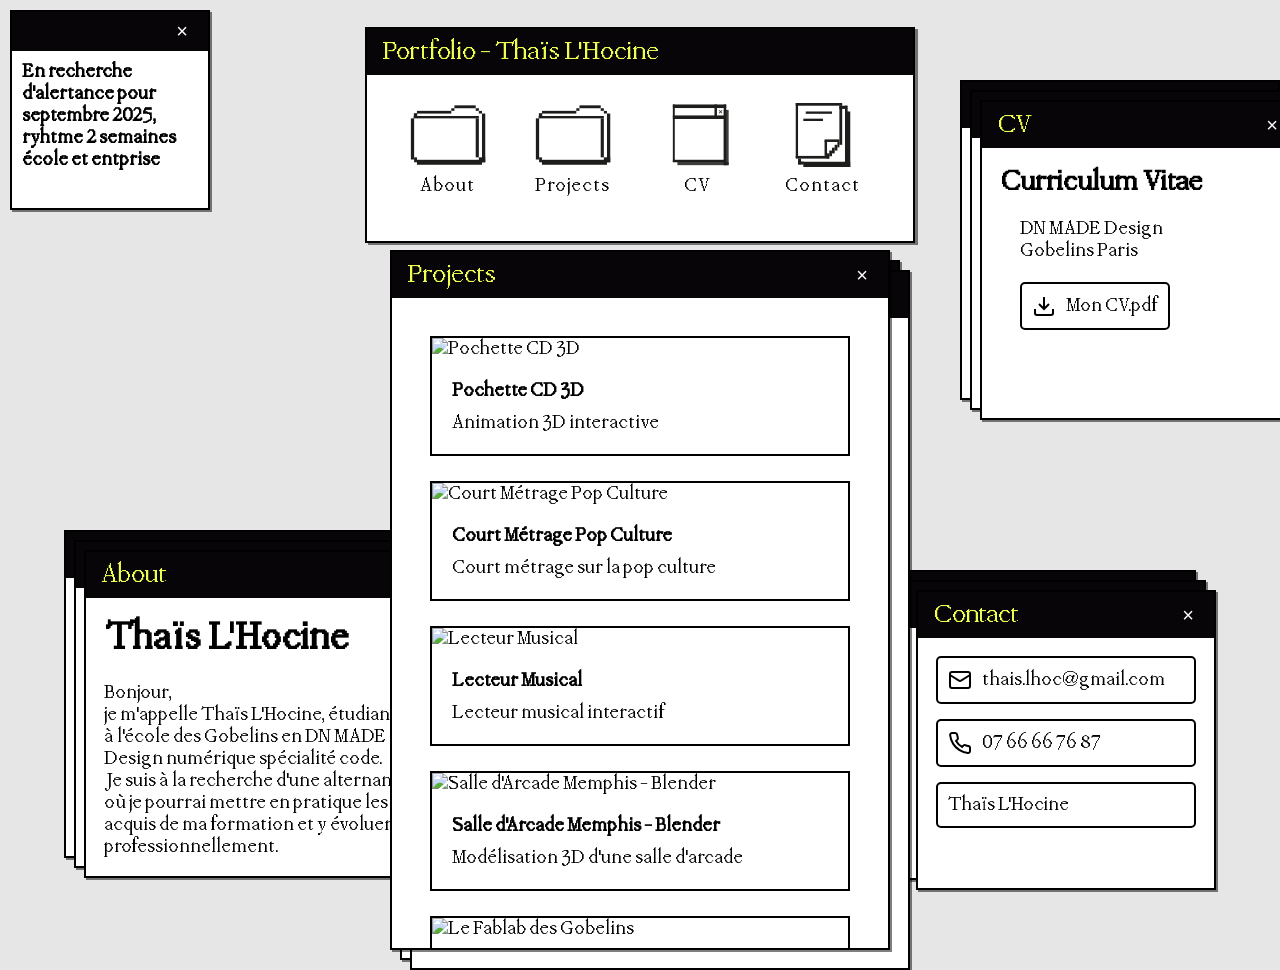
==== commit da614fe0: "Update index.html" ====
--- a/index.html
+++ b/index.html
@@ -138,7 +138,6 @@
                     <button class="close-button">×</button>
                 </div>
                 <div class="window-content">
-                    
                     <div class="projects-grid"></div>
                 </div>
             </div>
@@ -325,40 +324,9 @@
 
     
         
-            <div class="search-window-stack" id="job-popup">
-                <div class="search-window">
-                    <div class="window-header">
-                        <div class="window-title"></div>
-                        <button class="close-button">×</button>
-                    </div>
-                    <div class="content">
-                        </h4>En recherche d'alternance pour septembre 2025, rythme 2 semaines école et entreprise<h4>
-                    </div>
-                </div>
-            </div>
-            
-            <div class="search-window" id="job-popup" >
-                <div class="window-header">
-                    <div class="window-title"></div>
-                    <button class="close-button">×</button>
-                </div>
-                <div class="content">
-                    <b></b><br>
-                    
-                </div>
-            </div>
+         
+           
         
-            <div class="search-window">
-                <div class="window-header">
-                    <div class="window-title"></div>
-                    <button class="close-button">×</button>
-                </div>
-                <div class="content">
-                    <b> </b><br>
-                   
-                </div>
-            </div>
-        </div>
 
 
         <!-- Project Details Container -->
--- a/style.css
+++ b/style.css
@@ -79,6 +79,7 @@
   top: 15%;
   left: 50%;
   transform: translate(-50%, -50%);
+  transition: all 0.3s ease;
 }
 
 .window-content {
@@ -88,7 +89,7 @@
 
 .window-header {
   background: #070507;
-  color: #e5ffa5;
+  color: #eeff52;
   padding: 8px 15px;
   display: flex;
   justify-content: space-between;
@@ -126,7 +127,7 @@
   }
 
   .folder:hover {
-  background-color: rgba(255, 183, 255, 0.1);
+  background-color: rgba(91, 88, 91, 0.1);
   transform: translateY(-2px);
   }
 
@@ -157,11 +158,11 @@
   width: 350px;
   height: 350px;
   z-index: 10;
+  transition: all 0.3s ease;
   }
 
   .about-window {
   width: 100%;
-  height: 100%;
   position: absolute;
   border: 2px solid #000000;
   box-shadow: 2px 2px 0 rgba(0, 0, 0, 0.5);
@@ -195,7 +196,7 @@
   height: 700px;
   z-index: 20;
   }
-  
+
   .projects-window {
   width: 100%;
   height: 100%;
@@ -221,11 +222,13 @@
   left: 20px;
   z-index: 1;
   }
+
   .projects-window .window-content {
   height: calc(100% - 30px);
   overflow: auto;
   box-sizing: border-box;
   }
+
   .cv-window-stack {
   position: absolute;
   top: 80px;
@@ -234,7 +237,9 @@
   height: 320px;
   z-index: 15;
   transform: rotate(0deg);
-  }
+  transition: all 0.3s ease;
+  }
+
   .cv-window {
   width: 100%;
   height: 100%;
@@ -244,11 +249,13 @@
   background: white;
   transform: rotate(0deg);
   }
+
   .cv-window:nth-child(1) {
   top: 0;
   left: 0;
   z-index: 3;
   }
+
   .cv-window:nth-child(2) {
   top: 10px;
   left: 10px;
@@ -267,6 +274,7 @@
   width: 300px;
   height: 300px;
   z-index: 15;
+  transition: all 0.3s ease;
   }
   .contact-window {
   width: 100%;
@@ -345,12 +353,14 @@
   transform: scale(1.02);
   box-shadow: 4px 4px 0 rgba(0, 0, 0, 0.3);
   }
+
   .projects-grid {
   display: grid;
   grid-template-columns: repeat(auto-fit, minmax(280px, 1fr));
   gap: 25px;
   padding: 20px;
   }
+
   .project-card {
   border: 2px solid #000;
   overflow: hidden;
@@ -378,6 +388,7 @@
   .project-info {
   padding: 20px;
   }
+
   .project-title {
   font-weight: bold;
   margin-bottom: 10px;
@@ -386,8 +397,8 @@
   .project-description {
   font-size: 14px;
   color: #ffffff;
-  margin-bottom: 15px;
-  line-height: 1.4;
+  margin-bottom: 30px;
+  line-height: 1.5;
   }
   .project-detail {
   position: fixed;
@@ -417,31 +428,37 @@
   font-size: 22px;
   z-index: 1001;
   }
+  .back-button {
+    color: #000;
+  }
   .project-detail-content {
   max-width: 800px;
   margin: 60px auto 20px;
   padding: 20px;
   }
+  
   .project-detail-title {
   font-size: 26px;
   margin-bottom: 20px;
   }
+
   .project-detail-image {
   width: 100%;
   max-height: 500px;
   object-fit: cover;
+  margin-bottom: 70px;
+  }
+
+  .project-detail-video {
+  width: 100%;
   margin-bottom: 20px;
   }
-  .project-detail-video {
-  width: 100%;
-  margin-bottom: 20px;
-  }
+
   .project-detail-video-container {
   position: relative;
   padding-bottom: 56.25%;
   height: 0;
   overflow: hidden;
-  border-radius: 8px;
   margin-bottom: 20px;
   }
   .project-detail-video-container iframe {
@@ -450,7 +467,6 @@
   left: 0;
   width: 100%;
   height: 100%;
-  border: none;
   margin-bottom: 20px;
   }
   .section-window .window-content {
@@ -525,12 +541,13 @@
   position: absolute;
   left: -15px;
   }
+
   .download-cv-btn {
   display: flex;
   align-items: center;
   gap: 10px;
   text-decoration: none;
-  color: #ecbae1;
+  color: #000000;
   padding: 10px;
   border: 2px solid #000;
   border-radius: 5px;
@@ -539,39 +556,18 @@
   background: #fff;
   width: fit-content;
   }
+
   .download-cv-btn:hover {
   background-color: rgba(0, 0, 0, 0.1);
   transform: translateY(-2px);
   }
-  .popup {
-  display: none;
-  position: fixed;
-  top: 0;
-  left: 0;
-  width: 100vw;
-  height: 100vh;
-  background-color: rgba(0, 0, 0, 0.8);
-  z-index: 1000;
-  justify-content: center;
-  align-items: center;
-  animation: fadeIn 0.5s ease-in-out;
-  }
+  
   @keyframes fadeIn {
   from { opacity: 0; }
   to { opacity: 1; }
   }
-  .popup-content {
-  background: rgb(255, 58, 58);
-  color: transparent;
-  -webkit-text-stroke: 1px white;
-  padding: 55px;
-  text-align: center;
-  font-size: 30px;
-  box-shadow: 0px 0px 20px rgba(255, 0, 0, 0.8);
-  transform: scale(1.1);
-  transition: transform 0.3s ease;
-  position: relative;
-  }
+
+  
   .close-btn {
   position: absolute;
   top: 10px;
@@ -583,6 +579,7 @@
   text-stroke: 0 !important;
   z-index: 10;
   }
+
   .project-detail-video {
   width: 100%;
   margin: 20px 0;
@@ -594,8 +591,6 @@
   width: 100%;
   max-width: 800px;
   background: #000;
-  border-radius: 8px;
-  box-shadow: 0 4px 12px rgba(0, 0, 0, 0.15);
   overflow: hidden;
   }
   .project-detail-video-container video {
@@ -608,10 +603,12 @@
   -webkit-media-controls {
   display: none !important;
   }
+
   }
   .project-detail-video-container video::-webkit-media-controls-enclosure {
   display: none !important;
   }
+
   .project-detail-video-container video::-webkit-media-controls-panel {
   display: none !important;
   }
@@ -623,219 +620,9 @@
   .project-detail-video-container video::-webkit-media-controls-fullscreen-button {
   display: none !important;
   }
-  .photo-gallery-container {
-  width: 100%;
-  max-width: 1200px;
-  margin: 0 auto;
-  position: relative;
-  }
-  .photo-grid {
-  display: grid;
-  grid-template-columns: 1fr;
-  gap: 20px;
-  margin-bottom: 20px;
-  }
-  .photo-item {
-  display: none;
-  position: relative;
-  border-radius: 12px;
-  overflow: hidden;
-  box-shadow: 0 8px 32px rgba(0, 0, 0, 0.12);
-  transition: all 0.4s cubic-bezier(0.4, 0, 0.2, 1);
-  aspect-ratio: 16/10;
-  background: linear-gradient(135deg, #f5f7fa 0%, #c3cfe2 100%);
-  max-height: 70vh;
-  }
-  .photo-item.active {
-  display: block;
-  animation: fadeInUp 0.6s cubic-bezier(0.4, 0, 0.2, 1);
-  }
-  .photo-item:hover {
-  transform: translateY(-4px);
-  box-shadow: 0 16px 48px rgba(0, 0, 0, 0.18);
-  }
-  .photo-item img {
-  width: 100%;
-  height: 100%;
-  object-fit: cover;
-  object-position: center;
-  cursor: pointer;
-  transition: transform 0.4s ease;
-  }
-  .photo-item:hover img {
-  transform: scale(1.05);
-  }
-  .photo-caption {
-  position: absolute;
-  bottom: 0;
-  left: 0;
-  right: 0;
-  background: linear-gradient(transparent, rgba(0, 0, 0, 0.8));
-  color: white;
-  padding: 20px 16px 16px;
-  opacity: 0;
-  transition: opacity 0.3s ease;
-  font-size: 14px;
-  font-weight: 500;
-  }
-  .photo-item:hover .photo-caption {
-  opacity: 1;
-  }
-  .gallery-controls {
-  display: flex;
-  justify-content: center;
-  align-items: center;
-  gap: 20px;
-  margin-bottom: 12px;
-  }
-  .gallery-nav {
-  background: rgba(222, 152, 235, 0.7);
-  color: white;
-  border: none;
-  width: 44px;
-  height: 44px;
-  border-radius: 50%;
-  font-size: 18px;
-  cursor: pointer;
-  transition: all 0.3s cubic-bezier(0.4, 0, 0.2, 1);
-  display: flex;
-  align-items: center;
-  justify-content: center;
-  position: relative;
-  overflow: hidden;
-  }
-  .gallery-nav::before {
-  content: '';
-  position: absolute;
-  top: 0;
-  left: -100%;
-  width: 100%;
-  height: 100%;
-  background: linear-gradient(90deg, transparent, rgba(255, 255, 255, 0.3), transparent);
-  transition: left 0.5s;
-  }
-  .gallery-nav:hover {
-  background: rgba(0,0,0,0.9);
-  transform: scale(1.1);
-  }
-  .gallery-nav:hover::before {
-  left: 100%;
-  }
-  .gallery-nav:active {
-  transform: scale(0.95);
-  }
-  .gallery-nav:disabled {
-  opacity: 0.5;
-  cursor: not-allowed;
-  transform: none;
-  }
-  .gallery-counter {
-  font-size: 16px;
-  color: #333;
-  font-weight: 500;
-  min-width: 60px;
-  text-align: center;
-  }
-  .photo-thumbnails {
-  display: flex;
-  gap: 12px;
-  overflow-x: auto;
-  padding: 16px 0;
-  scrollbar-width: thin;
-  scrollbar-color: rgba(102, 126, 234, 0.3) transparent;
-  margin-bottom: 28px;
-  scroll-behavior: smooth;
-  }
-  .photo-thumbnails::-webkit-scrollbar {
-  height: 8px;
-  }
-  .photo-thumbnails::-webkit-scrollbar-track {
-  background: rgba(0, 0, 0, 0.05);
-  border-radius: 4px;
-  }
-  .photo-thumbnails::-webkit-scrollbar-thumb {
-  background: linear-gradient(135deg, #667eea 0%, #764ba2 100%);
-  border-radius: 4px;
-  transition: background 0.3s ease;
-  }
-  .photo-thumbnails::-webkit-scrollbar-thumb:hover {
-  background: linear-gradient(135deg, #5a67d8 0%, #6b46c1 100%);
-  }
-  .thumbnail {
-  flex: 0 0 85px;
-  height: 65px;
-  border-radius: 8px;
-  overflow: hidden;
-  cursor: pointer;
-  opacity: 0.6;
-  transition: all 0.3s cubic-bezier(0.4, 0, 0.2, 1);
-  border: 3px solid transparent;
-  position: relative;
-  }
-  .thumbnail::after {
-  content: '';
-  position: absolute;
-  top: 0;
-  left: 0;
-  right: 0;
-  bottom: 0;
-  background: linear-gradient(135deg, rgba(102, 126, 234, 0.2), rgba(118, 75, 162, 0.2));
-  opacity: 0;
-  transition: opacity 0.3s ease;
-  }
-  .thumbnail.active {
-  opacity: 1;
-  border-color: #667eea;
-  transform: translateY(-2px);
-  box-shadow: 0 4px 12px rgba(102, 126, 234, 0.3);
-  }
-  .thumbnail:hover {
-  opacity: 1;
-  transform: translateY(-1px) scale(1.05);
-  }
-  .thumbnail:hover::after {
-  opacity: 1;
-  }
-  .thumbnail img {
-  width: 100%;
-  height: 100%;
-  object-fit: cover;
-  transition: transform 0.3s ease;
-  }
-  .thumbnail:hover img {
-  transform: scale(1.1);
-  }
-  @keyframes fadeIn {
-  from {
-  opacity: 0;
-  }
-  to {
-  opacity: 1;
-  }
-  }
-  @keyframes fadeInUp {
-  from {
-  opacity: 0;
-  transform: translateY(30px);
-  }
-  to {
-  opacity: 1;
-  transform: translateY(0);
-  }
-  }
-  .photo-item.loading {
-  background: linear-gradient(90deg, #f0f0f0 25%, #e0e0e0 50%, #f0f0f0 75%);
-  background-size: 200% 100%;
-  animation: loading 1.5s infinite;
-  }
-  @keyframes loading {
-  0% {
-  background-position: 200% 0;
-  }
-  100% {
-  background-position: -200% 0;
-  }
-  }
+
+
+  
   .project-detail {
   position: fixed;
   top: 0;
@@ -864,42 +651,8 @@
   overflow: hidden;
   box-shadow: 0 12px 40px rgba(0, 0, 0, 0.15);
   }
-  .photo-gallery {
-  display: grid;
-  grid-template-columns: repeat(auto-fit, minmax(220px, 1fr));
-  gap: 16px;
-  margin: 24px 0;
-  }
-  .photo-gallery .photo-item {
-  display: block;
-  border-radius: 12px;
-  transition: all 0.3s ease;
-  }
-  .photo-gallery .photo-item:hover {
-  transform: translateY(-4px);
-  box-shadow: 0 12px 35px rgba(0, 0, 0, 0.15);
-  }
-  .description {
-  white-space: pre-line;
-  margin-top: 24px;
-  line-height: 1.6;
-  color: #333;
-  font-size: 16px;
-  }
-  .loading-indicator {
-  display: inline-block;
-  width: 20px;
-  height: 20px;
-  border: 2px solid #f3f3f3;
-  border-top: 2px solid #667eea;
-  border-radius: 50%;
-  animation: spin 1s linear infinite;
-  margin: 0 auto;
-  }
-  @keyframes spin {
-  0% { transform: rotate(0deg); }
-  100% { transform: rotate(360deg); }
-  }
+
+ 
   .interactive-project-container {
   display: flex;
   flex-direction: column;
@@ -929,7 +682,7 @@
   background-color: rgba(0, 0, 0, 0.05);
   }
   .tab-button.active {
-  color: #007bff;
+  color: #a1a9b2;
   border-bottom: 2px solid #007bff;
   background-color: #fff;
   }
@@ -949,428 +702,482 @@
   border-radius: 4px;
   overflow-x: auto;
   }
-  .tab-content code {
+
+
+
+  .project-detail-video-container video {
+    width: 100%;
+    height: 100%;
+    object-fit: cover; /* Remplit en rognant */
+  }
+  
+
+
+/* Supprime tous les contrôles natifs */
+.project-detail-video-container video::-webkit-media-controls-enclosure {
+  display: none !important;
+}
+
+.project-detail-video-container video::-webkit-media-controls-panel {
+  display: none !important;
+}
+
+.project-detail-video-container video::-webkit-media-controls-play-button,
+.project-detail-video-container video::-webkit-media-controls-mute-button,
+.project-detail-video-container video::-webkit-media-controls-timeline,
+.project-detail-video-container video::-webkit-media-controls-current-time-display,
+.project-detail-video-container video::-webkit-media-controls-time-remaining-display,
+.project-detail-video-container video::-webkit-media-controls-fullscreen-button {
+  display: none !important;
+}
+
+@media (max-width: 768px) {
+  .project-detail-video-container {
+      border-radius: 0;
+  }
+  .project-detail-video {
+      margin: 10px -15px;
+  }
+}
+
+.photo-gallery-container {
+  width: 100%;
+  max-width: 1200px;
+  margin: 0 auto;
+  position: relative;
+}
+
+
+
+@keyframes slideInRight {
+  from {
+    transform: translateX(100%);
+  }
+  to {
+    transform: translateX(0);
+  }
+}
+
+.project-detail-video {
+  width: 100%;
+  max-width: 800px;
+  margin: 20px auto;
+  overflow: hidden;
+  box-shadow: 0 12px 40px rgba(0, 0, 0, 0.15);
+}
+
+.photo-gallery {
+  display: grid;
+  grid-template-columns: repeat(auto-fit, minmax(220px, 1fr));
+  gap: 16px;
+  margin: 24px 0;
+}
+
+.photo-gallery .photo-item {
+  display: block;
+  border-radius: 12px;
+  transition: all 0.3s ease;
+}
+
+.photo-gallery .photo-item:hover {
+  transform: translateY(-4px);
+  box-shadow: 0 12px 35px rgba(0, 0, 0, 0.15);
+}
+
+.description {
+  white-space: pre-line;
+  margin-top: 24px;
+  line-height: 1.6;
+  color: #333;
+  font-size: 16px;
+}
+
+
+@keyframes spin {
+  0% { transform: rotate(0deg); }
+  100% { transform: rotate(360deg); }
+}
+
+
+@media (max-width: 900px) {
+  body {
+      font-size: 15px;
+      padding: 0;
+      overflow-x: hidden;
+      display: flex;
+      justify-content: center;
+      align-items: center;
+    }
+
+
+  h1 {
+    font-size: 23px;
+  }
+  
+  
+  .desktop {
+      width: 200px;
+      height: 100px;
+      padding: 20px;
+      position: relative;
+      display: flex;
+      align-items: center;
+  }
+
+  .search-window {
+    height: 120px;
+    width: 210px;
+  }
+  
+
+  /* CENTRE LE PORTFOLIO */
+  .project-window-stack {
+      position: relative;
+      width: 350px;
+      height: 350px;
+      top: 0;
+      left: 0;
+      transform: none !important;
+      padding: 10%
+  }
+
+  .projects-window {
+      font-size: 20px;
+      width: 350px;
+      height: 700px;
+      min-height: 550px;
+  }
+
+   
+  .folder-grid {
+      width: auto;
+      grid-template-columns: repeat(2, 1fr);
+      gap: 4px;
+      padding: 10px;
+      height: 200px;
+  }
+
+
+  .folder {
+      padding: 5px;
+  }
+
+  .folder-icon {
+      width: 50px;
+      height: 40px;
+  }
+
+  .folder span {
+      font-size: 8px;
+  }
+
+  /* PETITES FENETRES STACK SANS ROTATION */
+ 
+
+  .about-window-stack {
+      top: 10px;
+      left: 110px;
+      width: 250px;
+     
+  }
+  
+
+  .cv-window-stack {
+      top: 65%;
+      right: 10px;
+      left: 20px;
+      width: 230px;
+      height: 110px;
+
+  }
+
+  .contact-window-stack {
+      position: absolute;
+      top: 67%;
+      left: 35%;
+      width: 250px;
+      height: 100px;
+  }
+  
+  /* ✅ Correctif spécifique Safari */
+  @supports (-webkit-touch-callout: none) {
+      .contact-window-stack {
+          top: 72%; /* ajuste uniquement dans Safari */
+      }
+  }
+  
+  /* Style stack simple */
+  .about-window, 
+  .cv-window,
+  .contact-window {
+      width: auto nt;
+      height: auto !important;
+      transform: none !important;
+      border: 1px solid #000;
+  }
+
+  .about-window:nth-child(1),
+  .cv-window:nth-child(1),
+  .contact-window:nth-child(1) {
+      top: 0;
+      left: 0;
+  }
+
+  .about-window:nth-child(2),
+  .cv-window:nth-child(2),
+  .contact-window:nth-child(2) {
+      top: 8px;
+      left: 8px;
+  }
+
+  .about-window:nth-child(3),
+  .cv-window:nth-child(3),
+  .contact-window:nth-child(3) {
+      top: 14px;
+      left: 16px;
+  }
+
+  /* Fenêtres modales */
+  .window {
+      font-size: 18px;
+      width: 360px !important;
+      height: 250px !important;
+      top: auto !important;
+      left: 50% !important;
+  }
+
+  .window-header {
+      padding: 8px 12px;
+  }
+
+  .window-title {
+      font-size: 23px;
+  }
+
+  .window-content {
+      padding: 10px;
+      max-height: 60vh;
+      overflow-y: auto;
+      font-size: 19px;
+  }
+}
+
+
+
+/* Interactive Projects Styles */
+.interactive-project-container {
+  height: 300px;
+  border: 1px solid #e0e0e0;
+  border-radius: 8px;
+  margin-bottom: 24px;
+  box-shadow: 0 2px 8px rgba(0, 0, 0, 0.1);
+}
+
+.code-tabs {
+  display: flex;
+  background-color: #f5f5f5;
+  border-bottom: 1px solid #e0e0e0;
+}
+
+.tab-button {
+  padding: 12px 20px;
+  border: none;
+  background: none;
+  cursor: pointer;
+  font-size: 14px;
+  font-weight: 500;
+  color: #555;
+  transition: all 0.2s ease;
+}
+
+.tab-button:hover {
+  background-color: rgba(0, 0, 0, 0.05);
+}
+
+.tab-button.active {
+  color: #007bff;
+  border-bottom: 2px solid #007bff;
+  background-color: #fff;
+}
+
+.tab-content {
+  display: none;
+  padding: 16px;
+  overflow: auto;
+  max-height: 500px;
+}
+
+.tab-content.active {
+  display: block;
+}
+
+.tab-content pre {
+  margin: 0;
+  padding: 16px;
+  background-color: #f8f9fa;
+  border-radius: 4px;
+  overflow-x: auto;
+}
+
+.tab-content code {
   font-family: 'Courier New', Courier, monospace;
   font-size: 14px;
   line-height: 1.5;
   color: #333;
-  }
-  .preview-container {
+}
+
+.preview-container {
   width: 100%;
   min-height: 500px;
   display: flex;
   justify-content: center;
   align-items: center;
   overflow: hidden;
-  }
-  .language-html {
+}
+
+/* For code highlighting */
+.language-html {
   color: #e34c26;
-  }
-  .language-css {
+}
+
+.language-css {
   color: #563d7c;
-  }
-  .language-javascript {
+}
+
+.language-javascript {
   color: #f1e05a;
-  }
-  /* RESPONSIVE MOBILE - 900px et moins */
-  @media (max-width: 900px) {
-  body {
-  font-size: 16px;
-  padding: 0;
-  overflow-x: hidden;
-  height: auto;
-  min-height: 100vh;
-  display: flex;
-  justify-content: center;
-  align-items: center;
-  background-color: #ffffff;
-  }
-  .popup {
-  display: none;
-  position: fixed;
-  top: 0;
-  left: 0;
-  width: 100vw;
-  height: 100vh;
-  background-color: rgba(0, 0, 0, 0.8);
-  z-index: 1000;
-  justify-content: center;
-  align-items: center;
-  animation: fadeIn 0.5s ease-in-out;
-  }
-  .desktop {
-  width: 100vw;
-  height: 100vh;
-  padding: 10px;
-  position: relative;
-  display: flex;
-  flex-direction: column;
-  align-items: center;
-  justify-content: center;
-  }
-  /* CENTRE LE PORTFOLIO - Fenêtre principale */
-  .project-window-stack {
-  position: relative;
-  width: 350px;
-  height: 350px;
-  top: 0;
-  left: 0;
-  transform: none;
-  margin: 0 auto;
-  z-index: 20;
-  }
-  .projects-window {
-  font-size: 16px;
-  width: 350px;
-  height: 350px;
-  min-height: 350px;
-  }
-  .folder-grid {
-  width: auto;
-  grid-template-columns: repeat(2, 1fr);
-  gap: 8px;
-  padding: 10px;
-  height: auto;
-  }
-  .folder {
-  padding: 8px;
-  }
-  .folder-icon {
-  width: 60px;
-  height: 45px;
-  }
-  .folder span {
-  font-size: 10px;
-  }
-  /* PETITES FENETRES REPOSITIONNÉES */
-  .about-window-stack {
-  position: absolute;
-  top: 20px;
-  left: 50%;
-  transform: translateX(-50%);
-  width: 250px;
-  height: 150px;
-  z-index: 15;
-  }
-  .cv-window-stack {
-  position: absolute;
-  bottom: 120px;
-  left: 20px;
-  width: 230px;
-  height: 110px;
-  z-index: 15;
-  transform: none;
-  }
-  .contact-window-stack {
-  position: absolute;
-  bottom: 120px;
-  right: 20px;
-  width: 250px;
-  height: 100px;
-  z-index: 15;
-  transform: none;
-  }
-  /* Correctif spécifique Safari */
-  @supports (-webkit-touch-callout: none) {
-  .contact-window-stack {
-  bottom: 140px;
-  }
-  .cv-window-stack {
-  bottom: 140px;
-  }
-  }
-  /* Style stack simplifié pour mobile */
-  .about-window,
-  .cv-window,
-  .contact-window {
-  width: 100%;
-  height: 100%;
-  transform: none;
-  border: 2px solid #000;
-  }
-  .about-window:nth-child(1),
-  .cv-window:nth-child(1),
-  .contact-window:nth-child(1) {
-  top: 0;
-  left: 0;
-  z-index: 3;
-  }
-  .about-window:nth-child(2),
-  .cv-window:nth-child(2),
-  .contact-window:nth-child(2) {
-  top: 8px;
-  left: 8px;
-  z-index: 2;
-  }
-  .about-window:nth-child(3),
-  .cv-window:nth-child(3),
-  .contact-window:nth-child(3) {
-  top: 14px;
-  left: 16px;
-  z-index: 1;
-  }
-  /* Fenêtres modales adaptées mobile */
-  .window {
-  font-size: 16px;
-  width: 90vw !important;
-  max-width: 360px !important;
-  height: auto !important;
-  max-height: 80vh !important;
-  top: 50% !important;
-  left: 50% !important;
-  transform: translate(-50%, -50%) !important;
-  }
-  .window-header {
-  padding: 8px 12px;
-  }
-  .window-title {
-  font-size: 18px;
-  }
-  .window-content {
-  padding: 15px;
-  max-height: 60vh;
-  overflow-y: auto;
-  font-size: 14px;
-  }
-  /* Grilles projets adaptées */
-  .projects-grid {
-  grid-template-columns: 1fr;
-  gap: 15px;
-  padding: 10px;
-  }
-  .project-card {
-  border: 1px solid #000;
-  }
-  .project-card img {
-  height: 150px;
-  }
-  .project-info {
-  padding: 15px;
-  }
-  .project-title {
-  font-size: 16px;
-  }
-  .project-description {
-  font-size: 12px;
-  }
-  /* Détails projet mobile */
-  .project-detail-content {
-  margin: 40px auto 20px;
-  padding: 15px;
-  }
-  .project-detail-title {
-  font-size: 20px;
-  margin-bottom: 15px;
-  }
-  .back-button {
-  top: 15px;
-  left: 15px;
-  font-size: 16px;
-  }
-  /* Galerie photos mobile */
-  .photo-item {
-  aspect-ratio: 4/3;
-  border-radius: 8px;
-  max-height: 50vh;
-  }
-  .thumbnail {
-  flex: 0 0 70px;
-  height: 55px;
-  }
-  .gallery-controls {
-  gap: 16px;
-  padding: 12px;
-  }
-  .gallery-nav {
-  width: 40px;
-  height: 40px;
-  font-size: 16px;
-  }
-  .photo-thumbnails {
-  gap: 8px;
-  padding: 12px 0;
-  }
-  .photo-caption {
-  padding: 16px 12px 12px;
-  font-size: 13px;
-  }
-  /* Contact links mobile */
-  .contact-links {
-  gap: 10px;
-  }
-  .contact-link {
-  padding: 8px;
-  font-size: 14px;
-  }
-  /* CV content mobile */
-  .cv-content {
-  padding: 15px;
-  }
-  .cv-content h3 {
-  font-size: 16px;
-  margin-bottom: 10px;
-  margin-top: 20px;
-  }
-  .cv-content li {
-  margin-bottom: 8px;
-  font-size: 14px;
-  }
-  .download-cv-btn {
-  padding: 8px;
-  font-size: 14px;
-  margin-top: 15px;
-  }
-  /* Vidéo responsive */
-  .project-detail-video {
-  margin: 10px -15px;
-  }
-  .project-detail-video-container {
-  border-radius: 0;
-  }
-  /* Popup mobile */
-  .popup-content {
-  padding: 40px 20px;
-  font-size: 24px;
-  margin: 0 20px;
-  }
-  .close-btn {
-  top: 8px;
-  right: 15px;
-  font-size: 18px;
-  }
-  /* Hover effects désactivés sur mobile */
-  .about-window:hover,
-  .projects-window:hover,
-  .cv-window:hover,
-  .contact-window:hover,
-  .search-window:hover {
-  transform: none;
-  box-shadow: 2px 2px 0 rgba(0, 0, 0, 0.5);
-  }
-  .folder:hover {
-  background-color: transparent;
-  transform: none;
-  }
-  .folder:hover .folder-icon {
-  transform: none;
-  }
-  .project-card:hover {
-  transform: none;
-  box-shadow: 0 2px 8px rgba(0, 0, 0, 0.1);
-  }
-  .project-card:hover img {
-  transform: none;
-  }
-  .photo-item:hover {
-  transform: none;
-  box-shadow: 0 8px 32px rgba(0, 0, 0, 0.12);
-  }
-  .photo-item:hover img {
-  transform: none;
-  }
-  .photo-item:hover .photo-caption {
-  opacity: 0;
-  }
-  .thumbnail:hover {
-  transform: none;
-  opacity: 0.6;
-  }
-  .thumbnail:hover::after {
-  opacity: 0;
-  }
-  .thumbnail:hover img {
-  transform: none;
-  }
-  .contact-link:hover {
-  background-color: #fff;
-  transform: none;
-  box-shadow: none;
-  }
-  .download-cv-btn:hover {
-  background-color: #fff;
-  transform: none;
-  }
-  }
-  /* Responsive très petits écrans - 480px et moins */
-  @media (max-width: 480px) {
-  body {
-  font-size: 14px;
-  }
-  .project-window-stack {
-  width: 300px;
-  height: 300px;
-  }
-  .projects-window {
-  width: 300px;
-  height: 300px;
-  }
-  .about-window-stack {
-  width: 200px;
-  height: 120px;
-  top: 15px;
-  }
-  .cv-window-stack {
-  width: 180px;
-  height: 90px;
-  bottom: 100px;
-  left: 10px;
-  }
-  .contact-window-stack {
-  width: 200px;
-  height: 80px;
-  bottom: 100px;
-  right: 10px;
-  }
-  .folder-icon {
-  width: 50px;
-  height: 35px;
-  }
-  .folder span {
-  font-size: 8px;
-  }
-  .window {
-  width: 95vw !important;
+}
+
+
+
+.player-window {
+  width: 600px; /* fixe largeur desktop */
+  max-width: 100%; /* permet réduction sous 600px */
+}
+
+@media (max-width: 768px) {
+  .container {
+      max-width: 95vw; /* presque toute la largeur écran */
+      padding: 20px 10px;
+      position: absolute;
+      top: 50%;
+      left: 50%;
+      transform: translate(-50%, -50%);
+  }
+  .player-window {
+      width: 100%; /* prendre toute la largeur de container */
+      max-width: none; /* enlever max width */
+      border-radius: 6px;
+  }
+}
+
+
+/* Media Queries pour le responsive */
+@media (max-width: 900px) {
+  #content-wrapper {
+    flex-direction: column;
+    align-items: center;
+  }
+  
+  #wrap {
+    margin-right: 0;
+  }
+  
+  .simple-gallery {
+    margin-left: 0;
+    padding-right: 0;
+  }
+}
+
+@media (max-width: 600px) {
+  #wrap {
+    width: 200px;
+    height: 200px;
+  }
+  
+  #box > div {
+    width: 50px;
+    height: 50px;
+  }
+  
+  div#cd {
+    transform: translateZ(-4px) translateX(70px);
+    border-radius: 200px;
+    box-shadow: 0 0 0 3px silver inset,
+                0 0 0 60px #f6f6f6 inset,
+                0 0 0 63px silver inset,
+                0 0 0 85px rgba(255,255,255,0.25) inset;
+  }
+  
+  div#right { left: 192px; }
+  div#bottom { top: 192px; }
+  
+  .gallery-grid {
+    grid-template-columns: repeat(auto-fill, minmax(120px, 1fr));
+  }
+  
+  .gallery-grid img {
+    height: 120px;
+  }
+}
+
+@media (max-width: 400px) {
+  #wrap {
+    width: 150px;
+    height: 150px;
+  }
+  
+  #box > div {
+    width: 150px;
+    height: 150px;
+  }
+  
+  div#cd {
+    transform: translateZ(-4px) translateX(50px);
+    border-radius: 150px;
+    box-shadow: 0 0 0 3px silver inset,
+                0 0 0 45px #f6f6f6 inset,
+                0 0 0 48px silver inset,
+                0 0 0 65px rgba(255,255,255,0.25) inset;
+  }
+  
+  div#right { left: 142px; }
+  div#bottom { top: 142px; }
+}
+
+/* OVERRIDE FORCE - À ajouter à la fin de ton fichier CSS */
+.interactive-project-layout {
+  display: grid !important;
+  gap: 65px !important; /* Espacement personnalisable */
+  align-items: start !important;
+}
+
+.cd-container {
+  width: 90% !important;
   max-width: 300px !important;
-  }
-  .window-title {
-  font-size: 16px;
-  }
-  .window-content {
-  padding: 10px;
-  font-size: 12px;
-  }
-
-  .photo-item {
-  aspect-ratio: 1/1;
-  max-height: 40vh;
-  }
-
-  .gallery-controls {
-  gap: 12px;
-  padding: 10px;
-  }
-
-  .gallery-nav {
-  width: 36px;
-  height: 36px;
-  font-size: 14px;
-  }
-
-  .gallery-counter {
-  font-size: 14px;
-  min-width: 50px;
-  }
-
-  .project-detail-content {
-  padding: 10px;
-  }
-
-  .project-detail-title {
-  font-size: 18px;
-  }
-
-  .back-button {
-  font-size: 14px;
-  }
-  
-  
+  margin: 0 !important;
+  justify-self: center !important;
+}
+
+.project-gallery {
+  width: 100% !important;
+  max-width: 550px !important;
+  margin: 0 !important;
+  padding: 0 !important;
+  overflow: hidden !important; /* Contrôle le scroll interne */
+
+}
+
+/* Reset des médias queries problématiques */
+@media (max-width: 992px) {
+  .interactive-project-layout {
+    grid-template-columns: 1fr !important;
+    gap: 40px !important;
+  }
+  
+  .cd-container, 
+  .project-gallery {
+    max-width: 100% !important;
+  }
+}
+
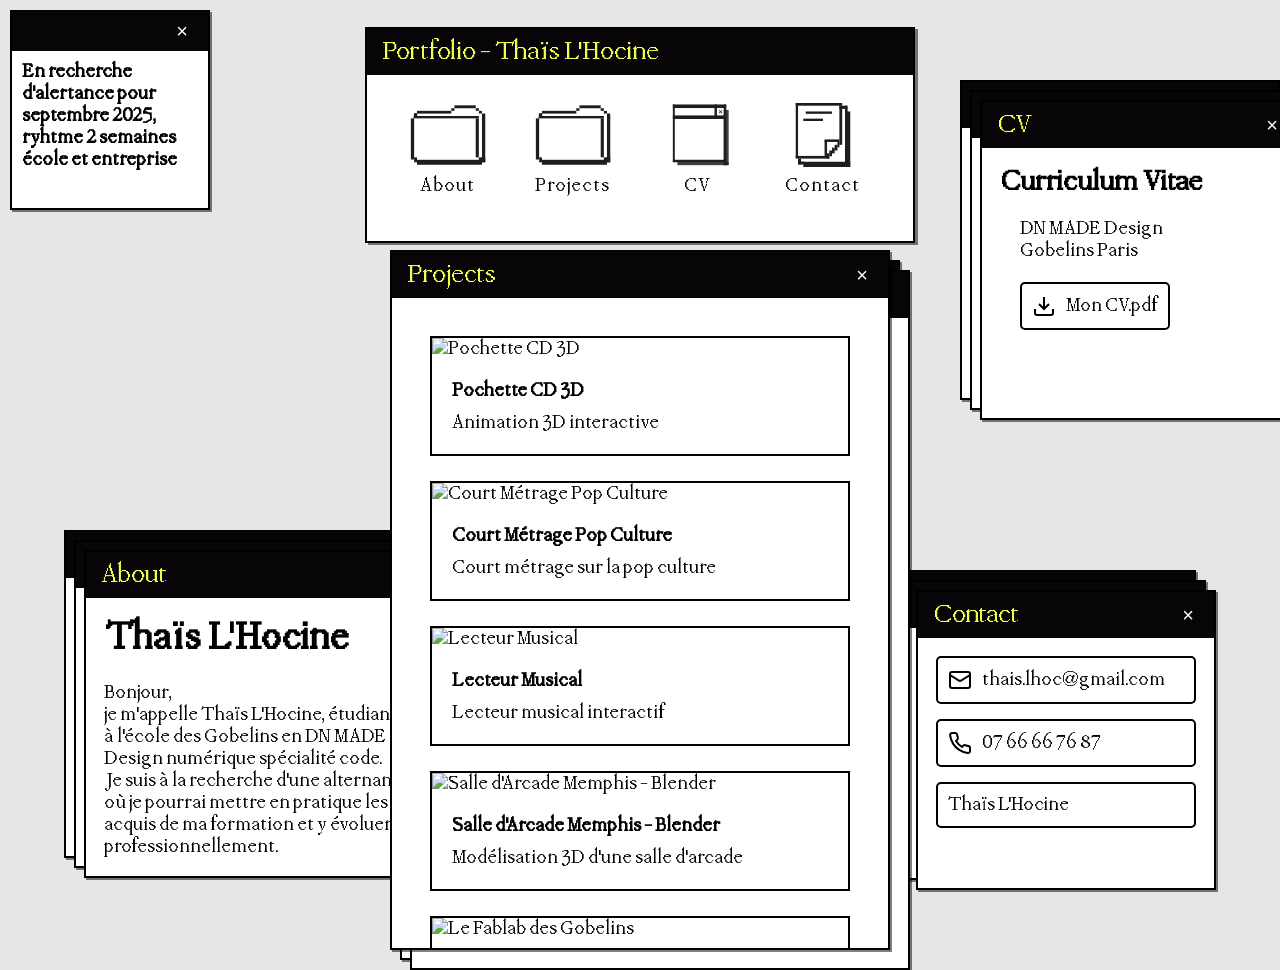
==== commit bf7a43dc: "Update index.html" ====
--- a/index.html
+++ b/index.html
@@ -317,7 +317,7 @@
                     <button class="close-button">×</button>
                 </div>
                 <div class="content">
-                     <h4>En recherche d'alertance pour septembre 2025, ryhtme 2 semaines école et entprise</h4>
+                     <h4>En recherche d'alertance pour septembre 2025, ryhtme 2 semaines école et entreprise</h4>
                     
                 </div>
             </div>
